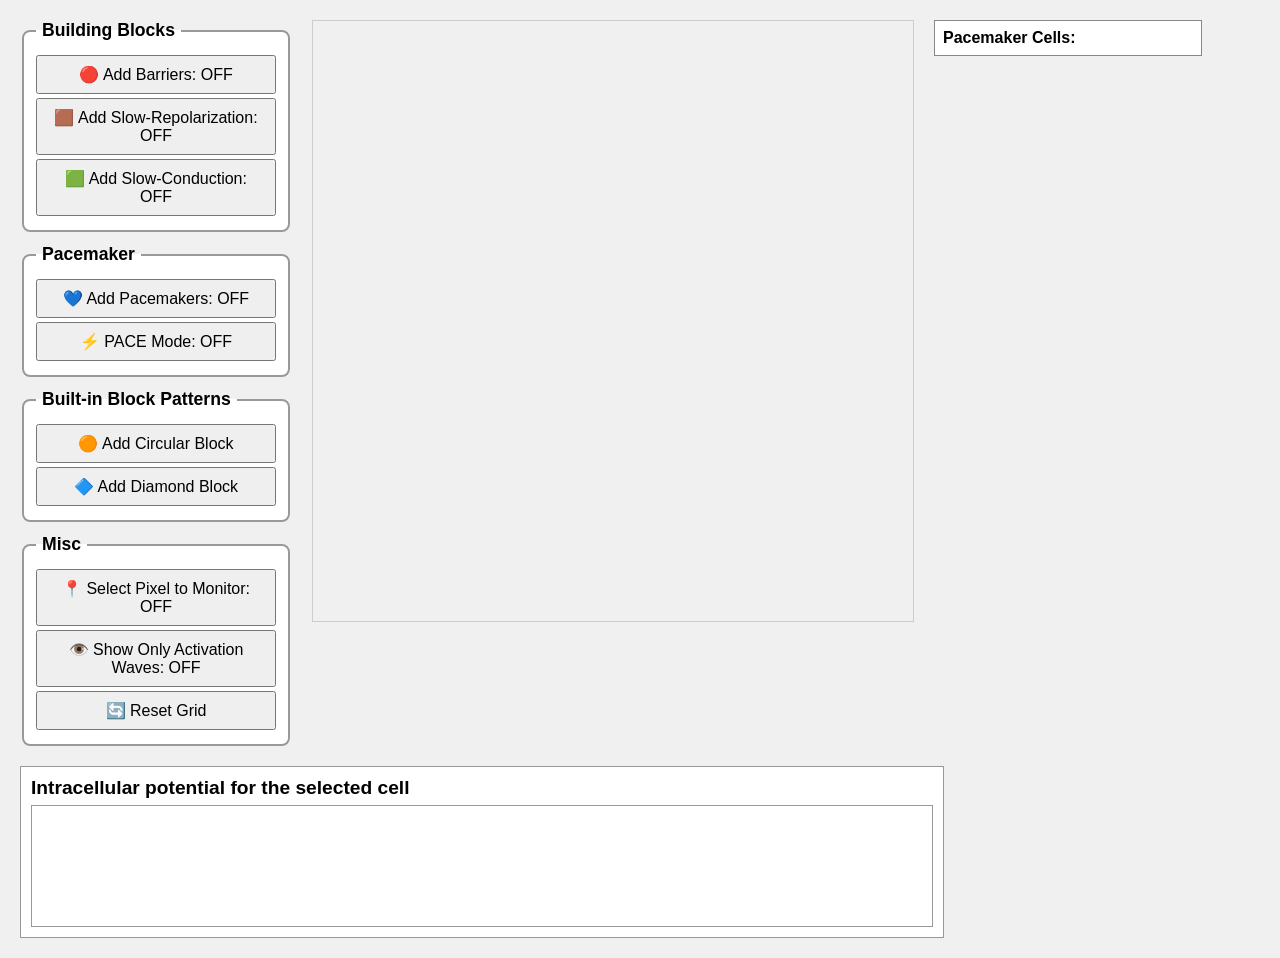
==== excitable_cells.html @ c227abf3 "Update excitable_cells.html" ====
<!DOCTYPE html>
<html lang="en">
<head>
  <meta charset="UTF-8" />
  <title>Excitable Grid with All Features</title>
  <style>
    body {
      margin: 0;
      padding: 20px;
      font-family: sans-serif;
      background: #f0f0f0;
    }
    #mainContainer {
      display: flex;
      flex-direction: row;
      align-items: flex-start;
    }
    #controls {
      margin-right: 20px;
      display: flex;
      flex-direction: column;
      align-items: flex-start;
      gap: 12px;
    }
    fieldset {
      border: 2px solid #999;
      border-radius: 8px;
      padding: 10px 12px;
      background: #fff;
      width: 240px;
    }
    fieldset legend {
      font-weight: bold;
      font-size: 1.1em;
      padding: 0 6px;
    }
    fieldset button {
      padding: 8px 16px;
      margin: 4px 0;
      font-size: 16px;
      width: 100%;
      display: block;
    }
    #content {
      display: flex;
      flex-direction: row;
      align-items: flex-start;
    }
    canvas {
      border: 1px solid #ccc;
      cursor: crosshair;
    }
    #pacemakerList {
      margin-left: 20px;
      border: 1px solid #888;
      padding: 8px;
      background: #fff;
      max-height: 600px;
      overflow-y: auto;
      width: 250px;
    }
    .pacemaker-entry {
      display: flex;
      justify-content: space-between;
      margin-bottom: 4px;
      align-items: center;
    }
    .pacemaker-entry span {
      margin-right: 8px;
      font-size: 14px;
    }
    .small-btn {
      font-size: 12px;
      padding: 2px 6px;
      margin-left: 2px;
    }
  </style>
</head>
<body>

<div id="mainContainer">
  <div id="controls">
    <fieldset>
      <legend>Building Blocks</legend>
      <button id="barrierToggle">🔴 Add Barriers: OFF</button>
      <button id="repolarToggle">🟫 Add Slow-Repolarization: OFF</button>
      <button id="slowConductionToggle">🟩 Add Slow-Conduction: OFF</button>
    </fieldset>

    <fieldset>
      <legend>Pacemaker</legend>
      <button id="pacemakerToggle">💙 Add Pacemakers: OFF</button>
      <button id="paceModeToggle">⚡ PACE Mode: OFF</button>
    </fieldset>

    <fieldset>
      <legend>Built-in Block Patterns</legend>
      <button id="circleBlockButton">🟠 Add Circular Block</button>
      <button id="diamondBlockButton">🔷 Add Diamond Block</button>
    </fieldset>

    <fieldset>
      <legend>Misc</legend>
      <button id="selectPixelButton">📍 Select Pixel to Monitor: OFF</button>
      <button id="visibilityToggle">👁️ Show Only Activation Waves: OFF</button>
      <button id="resetButton">🔄 Reset Grid</button>
    </fieldset>
  </div>

  <div id="content">
    <canvas id="simCanvas" width="600" height="600"></canvas>
    <div id="pacemakerList">
      <strong>Pacemaker Cells:</strong>
      <div id="pacemakerEntries"></div>
    </div>
  </div>
</div>

<div style="background: white; padding: 10px; margin-top: 20px; width: fit-content; border: 1px solid #999;">
  <div id="signalTitle" style="font-weight: bold; font-size: 1.2em; margin-bottom: 6px;">
    Intracellular potential for the selected cell
  </div>
  <canvas id="signalCanvas" width="900" height="120" style="border: 1px solid #999; display: block;"></canvas>
</div>
  <script>
    const s = document.createElement('script');
    s.src = 'x7_obf_logic.js';
    document.body.appendChild(s);
  </script>
</body>
</html>
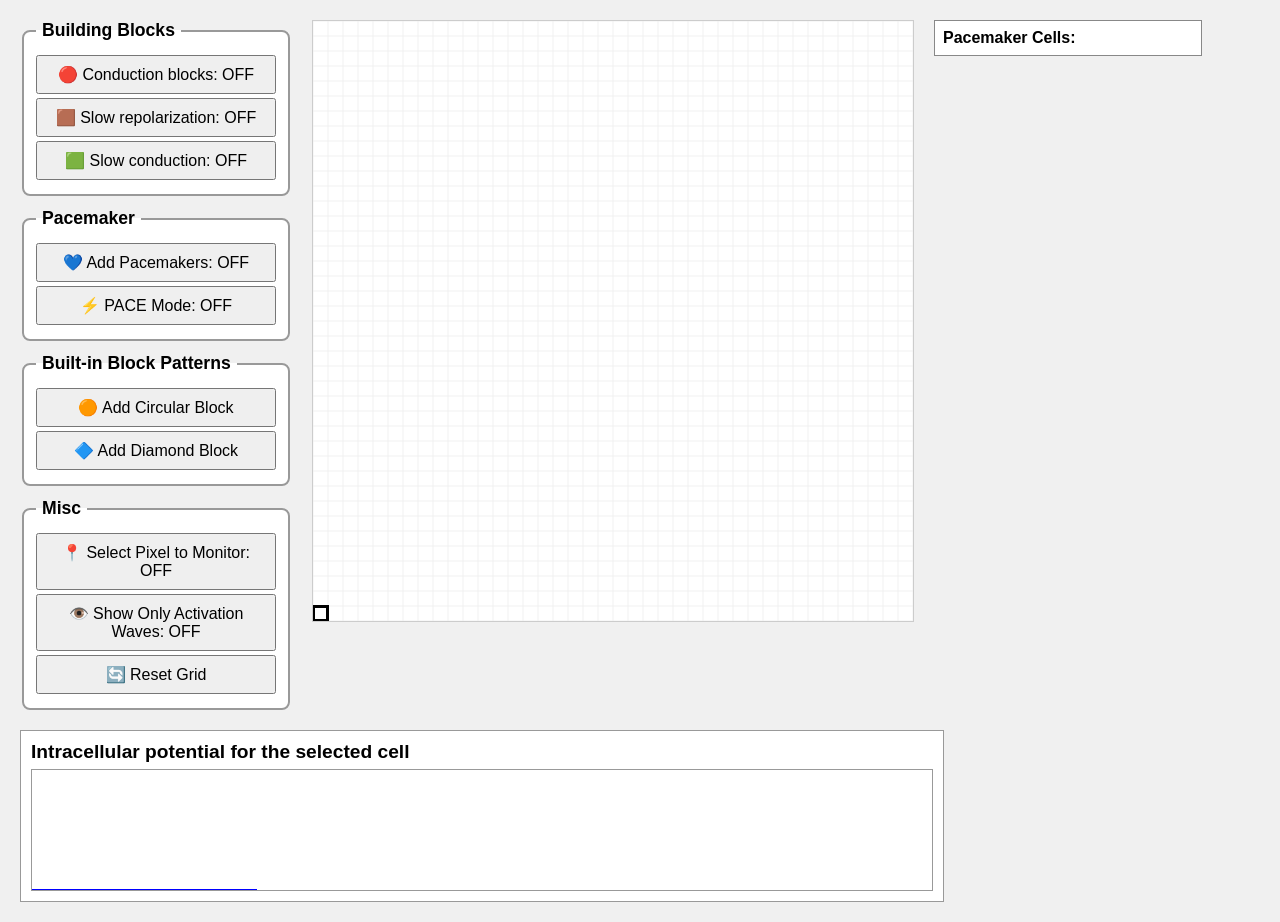
==== commit d71202b4: "Update excitable_cells.html" ====
--- a/excitable_cells.html
+++ b/excitable_cells.html
@@ -122,10 +122,340 @@
   </div>
   <canvas id="signalCanvas" width="900" height="120" style="border: 1px solid #999; display: block;"></canvas>
 </div>
+
   <script>
-    const s = document.createElement('script');
-    s.src = 'x7_obf_logic.js';
-    document.body.appendChild(s);
+    const canvas = document.getElementById('simCanvas');
+    const ctx = canvas.getContext('2d');
+    const size = 15;
+    const rows = canvas.height / size;
+    const cols = canvas.width / size;
+    const stepDelay = 40;
+    const slowDelay = stepDelay + 70;
+    const fadeDurationDefault = 400;
+    const fadeDurationSlow = 1200;
+
+    let barrierMode = false, repolarMode = false, pacemakerMode = false, slowConductionMode = false, paceActive = false;
+    let isMouseDown = false, paintAction = null;
+    let hideObstacles = false;
+    let selectPixelMode = false;
+    let selectedPixel = { row: rows - 1, col: 0 };
+
+    const barrierToggle = document.getElementById('barrierToggle');
+    const repolarToggle = document.getElementById('repolarToggle');
+    const slowConductionToggle = document.getElementById('slowConductionToggle');
+    const pacemakerToggle = document.getElementById('pacemakerToggle');
+    const paceModeToggle = document.getElementById('paceModeToggle');
+    const visibilityToggle = document.getElementById('visibilityToggle');
+    const selectPixelButton = document.getElementById('selectPixelButton');
+    const pacemakerEntries = document.getElementById('pacemakerEntries');
+    const resetButton = document.getElementById('resetButton');
+    const circleBlockButton = document.getElementById('circleBlockButton');
+    const diamondBlockButton = document.getElementById('diamondBlockButton');
+
+    let grid = Array.from({ length: rows }, () =>
+      Array.from({ length: cols }, () => ({
+        value: 0, time: 0,
+        barrier: false,
+        repolarizeSlow: false,
+        pacemaker: false,
+        slowConduction: false,
+        paceRate: 60,
+        lastPaceTime: performance.now()
+      }))
+    );
+
+    barrierToggle.onclick = () => { barrierMode = !barrierMode; repolarMode = pacemakerMode = slowConductionMode = false; updateButtons(); };
+    repolarToggle.onclick = () => { repolarMode = !repolarMode; barrierMode = pacemakerMode = slowConductionMode = false; updateButtons(); };
+    slowConductionToggle.onclick = () => { slowConductionMode = !slowConductionMode; barrierMode = repolarMode = pacemakerMode = false; updateButtons(); };
+    pacemakerToggle.onclick = () => { pacemakerMode = !pacemakerMode; barrierMode = repolarMode = slowConductionMode = false; updateButtons(); };
+    paceModeToggle.onclick = () => { paceActive = !paceActive; updateButtons(); };
+    visibilityToggle.onclick = () => {
+      hideObstacles = !hideObstacles;
+      visibilityToggle.textContent = hideObstacles
+        ? "👁️ Show Only Activation Waves: ON"
+        : "👁️ Show Only Activation Waves: OFF";
+    };
+    selectPixelButton.onclick = () => {
+      selectPixelMode = !selectPixelMode;
+      selectPixelButton.textContent = selectPixelMode
+        ? "📍 Select Pixel to Monitor: ON"
+        : "📍 Select Pixel to Monitor: OFF";
+    };
+
+    circleBlockButton.onclick = () => {
+    const centerX = Math.floor(cols / 2);
+    const centerY = Math.floor(rows / 2);
+    const radius = Math.floor(Math.min(cols, rows) / 2) - 2;
+
+    for (let r = 0; r < rows; r++) {
+      for (let c = 0; c < cols; c++) {
+        const dist = Math.sqrt((c - centerX) ** 2 + (r - centerY) ** 2);
+        if (dist >= radius - 1 && dist <= radius + 1) {
+          grid[r][c].barrier = true;
+          grid[r][c].repolarizeSlow = false;
+          grid[r][c].slowConduction = false;
+          grid[r][c].pacemaker = false;
+        }
+      }
+    }
+  };
+
+  diamondBlockButton.onclick = () => {
+    const centerX = Math.floor(cols / 2);
+    const centerY = Math.floor(rows / 2);
+    const maxDist = Math.floor((Math.min(cols, rows) / 2)) - 2;
+
+    for (let r = 0; r < rows; r++) {
+      for (let c = 0; c < cols; c++) {
+        const manhattan = Math.abs(r - centerY) + Math.abs(c - centerX);
+        if (manhattan >= maxDist - 1 && manhattan <= maxDist + 1) {
+          grid[r][c].barrier = true;
+          grid[r][c].repolarizeSlow = false;
+          grid[r][c].slowConduction = false;
+          grid[r][c].pacemaker = false;
+        }
+      }
+    }
+  };
+
+
+
+
+    function updateButtons() {
+      barrierToggle.textContent = barrierMode ? "🔴 Conduction blocks: ON" : "🔴 Conduction blocks: OFF";
+      repolarToggle.textContent = repolarMode ? "🟫 Slow repolarization: ON" : "🟫 Slow repolarization: OFF";
+      slowConductionToggle.textContent = slowConductionMode ? "🟩 Slow conduction: ON" : "🟩 Slow conduction: OFF";
+      pacemakerToggle.textContent = pacemakerMode ? "💙 Add Pacemakers: ON" : "💙 Add Pacemakers: OFF";
+      paceModeToggle.textContent = paceActive ? "⚡ PACE Mode: ON" : "⚡ PACE Mode: OFF";
+    }
+
+    canvas.addEventListener('mousedown', (e) => {
+      const { row, col } = getMousePos(e);
+      if (selectPixelMode) {
+        selectedPixel = { row, col };
+        selectPixelMode = false;
+        selectPixelButton.textContent = "📍 Select Pixel to Monitor: OFF";
+        return;
+      }
+      isMouseDown = true;
+      const cell = grid[row][col];
+      if (barrierMode) paintAction = cell.barrier ? "remove" : "add";
+      else if (repolarMode) paintAction = cell.repolarizeSlow ? "remove" : "add";
+      else if (slowConductionMode) paintAction = cell.slowConduction ? "remove" : "add";
+      else if (pacemakerMode) paintAction = cell.pacemaker ? "remove" : "add";
+      paintCell(row, col, paintAction);
+    });
+
+    canvas.addEventListener('mousemove', (e) => {
+      if (!isMouseDown) return;
+      const { row, col } = getMousePos(e);
+      paintCell(row, col, paintAction);
+    });
+    window.addEventListener('mouseup', () => {
+      isMouseDown = false;
+      paintAction = null;
+    });
+
+    function getMousePos(e) {
+      const rect = canvas.getBoundingClientRect();
+      const x = e.clientX - rect.left;
+      const y = e.clientY - rect.top;
+      return { col: Math.floor(x / size), row: Math.floor(y / size) };
+    }
+
+    function paintCell(row, col, overrideAction = null) {
+      if (col < 0 || col >= cols || row < 0 || row >= rows) return;
+      const cell = grid[row][col];
+      if (barrierMode) {
+        const action = overrideAction || (cell.barrier ? "remove" : "add");
+        cell.barrier = (action === "add");
+        if (cell.barrier) cell.repolarizeSlow = cell.pacemaker = cell.slowConduction = false;
+      } else if (repolarMode) {
+        const action = overrideAction || (cell.repolarizeSlow ? "remove" : "add");
+        cell.repolarizeSlow = (action === "add");
+        if (cell.repolarizeSlow) cell.barrier = cell.pacemaker = cell.slowConduction = false;
+      } else if (slowConductionMode) {
+        const action = overrideAction || (cell.slowConduction ? "remove" : "add");
+        cell.slowConduction = (action === "add");
+        if (cell.slowConduction) cell.barrier = cell.repolarizeSlow = cell.pacemaker = false;
+      } else if (pacemakerMode) {
+        const action = overrideAction || (cell.pacemaker ? "remove" : "add");
+        cell.pacemaker = (action === "add");
+        if (cell.pacemaker) {
+          cell.barrier = cell.repolarizeSlow = cell.slowConduction = false;
+          cell.paceRate = 60;
+          cell.lastPaceTime = performance.now();
+        }
+        updatePacemakerList();
+      } else if (cell.value <= 0.2 && !cell.barrier) {
+        startWave(row, col);
+      }
+    }
+
+    function startWave(startRow, startCol) {
+      const queue = [[startRow, startCol]];
+      const nextWaves = new Map();
+
+      function addToWave(delay, r, c) {
+        if (!nextWaves.has(delay)) nextWaves.set(delay, []);
+        nextWaves.get(delay).push([r, c]);
+      }
+
+      function propagateWave() {
+        if (queue.length === 0 && nextWaves.size === 0) return;
+        const current = queue.splice(0);
+        for (const [r, c] of current) {
+          const cell = grid[r][c];
+          if (cell.barrier || cell.value > 0.2) continue;
+          cell.value = 1;
+          cell.time = performance.now();
+          for (let dr = -1; dr <= 1; dr++) {
+            for (let dc = -1; dc <= 1; dc++) {
+              if (dr === 0 && dc === 0) continue;
+              const nr = r + dr, nc = c + dc;
+              if (nr < 0 || nr >= rows || nc < 0 || nc >= cols) continue;
+              const neighbor = grid[nr][nc];
+              if (neighbor.barrier || neighbor.value > 0.2) continue;
+              const distance = Math.sqrt(dr * dr + dc * dc);
+              const delay = Math.round((neighbor.slowConduction ? slowDelay * 1.5 : stepDelay) * distance);
+              addToWave(delay, nr, nc);
+            }
+          }
+        }
+        for (const [delay, list] of nextWaves) {
+          setTimeout(() => {
+            queue.push(...list);
+            propagateWave();
+          }, delay);
+        }
+        nextWaves.clear();
+      }
+
+      propagateWave();
+    }
+
+    function update() {
+      const now = performance.now();
+      for (let r = 0; r < rows; r++) {
+        for (let c = 0; c < cols; c++) {
+          const cell = grid[r][c];
+          if (cell.value > 0) {
+            const duration = cell.repolarizeSlow ? fadeDurationSlow : fadeDurationDefault;
+            const elapsed = now - cell.time;
+            if (elapsed > duration) cell.value = 0;
+            else cell.value = Math.max(0, 1 - elapsed / duration);
+          }
+          if (paceActive && cell.pacemaker && now - cell.lastPaceTime >= 1000 * 60 / cell.paceRate) {
+            startWave(r, c);
+            cell.lastPaceTime = now;
+          }
+        }
+      }
+    }
+
+    function draw() {
+      ctx.clearRect(0, 0, canvas.width, canvas.height);
+      for (let r = 0; r < rows; r++) {
+        for (let c = 0; c < cols; c++) {
+          const cell = grid[r][c];
+          if (cell.repolarizeSlow && !hideObstacles) ctx.fillStyle = "gray";
+          else if (cell.barrier && !hideObstacles) ctx.fillStyle = "red";
+          else if (cell.slowConduction && !hideObstacles) ctx.fillStyle = "green";
+          else {
+            const val = Math.floor((1 - cell.value) * 255);
+            ctx.fillStyle = `rgb(${val},${val},255)`;
+          }
+          ctx.fillRect(c * size + 0.5, r * size + 0.5, size - 1, size - 1);
+          if (cell.pacemaker) {
+            ctx.strokeStyle = "blue";
+            ctx.lineWidth = 2;
+            ctx.strokeRect(c * size + 0.5, r * size + 0.5, size - 2, size - 2);
+          }
+        }
+      }
+
+      // Highlight selected pixel
+      ctx.strokeStyle = "black";
+      ctx.lineWidth = 3;
+      ctx.strokeRect(
+        selectedPixel.col * size + 0.5,
+        selectedPixel.row * size + 0.5,
+        size - 1,
+        size - 1
+      );
+    }
+
+    function updatePacemakerList() {
+      pacemakerEntries.innerHTML = '';
+      for (let r = 0; r < rows; r++) {
+        for (let c = 0; c < cols; c++) {
+          const cell = grid[r][c];
+          if (cell.pacemaker) {
+            const div = document.createElement('div');
+            div.className = 'pacemaker-entry';
+            div.innerHTML = `<span>(${r},${c}) → ${cell.paceRate} BPM</span>
+              <button class="small-btn" onclick="changeRate(${r},${c},-10)">−</button>
+              <button class="small-btn" onclick="changeRate(${r},${c},10)">+</button>`;
+            pacemakerEntries.appendChild(div);
+          }
+        }
+      }
+    }
+
+    window.changeRate = function(r, c, delta) {
+      const cell = grid[r][c];
+      cell.paceRate = Math.max(10, Math.min(300, cell.paceRate + delta));
+      updatePacemakerList();
+    };
+
+    const signalCanvas = document.getElementById('signalCanvas');
+    const signalCtx = signalCanvas.getContext('2d');
+    const signalData = [];
+    const maxSignalLength = 300;
+
+    function updateSignalPlot() {
+      const val = grid[selectedPixel.row][selectedPixel.col].value;
+      const last = signalData.at(-1) ?? val;
+      const smoothed = last * 0.8 + val * 0.2;
+      signalData.push(smoothed);
+      if (signalData.length > maxSignalLength) signalData.shift();
+
+      signalCtx.clearRect(0, 0, signalCanvas.width, signalCanvas.height);
+      signalCtx.beginPath();
+      signalCtx.moveTo(0, signalCanvas.height - signalData[0] * signalCanvas.height);
+      for (let i = 1; i < signalData.length; i++) {
+        const x = (i / maxSignalLength) * signalCanvas.width;
+        const y = signalCanvas.height - signalData[i] * signalCanvas.height;
+        signalCtx.lineTo(x, y);
+      }
+      signalCtx.strokeStyle = 'blue';
+      signalCtx.lineWidth = 2;
+      signalCtx.stroke();
+    }
+
+    function loop() {
+      update();
+      draw();
+      updateSignalPlot();
+      requestAnimationFrame(loop);
+    }
+
+    resetButton.onclick = () => {
+      for (let row of grid)
+        for (let cell of row)
+          Object.assign(cell, {
+            barrier: false,
+            repolarizeSlow: false,
+            slowConduction: false,
+            pacemaker: false,
+            value: 0
+          });
+      updatePacemakerList();
+    };
+
+    updateButtons();
+    updatePacemakerList();
+    loop();
   </script>
 </body>
 </html>
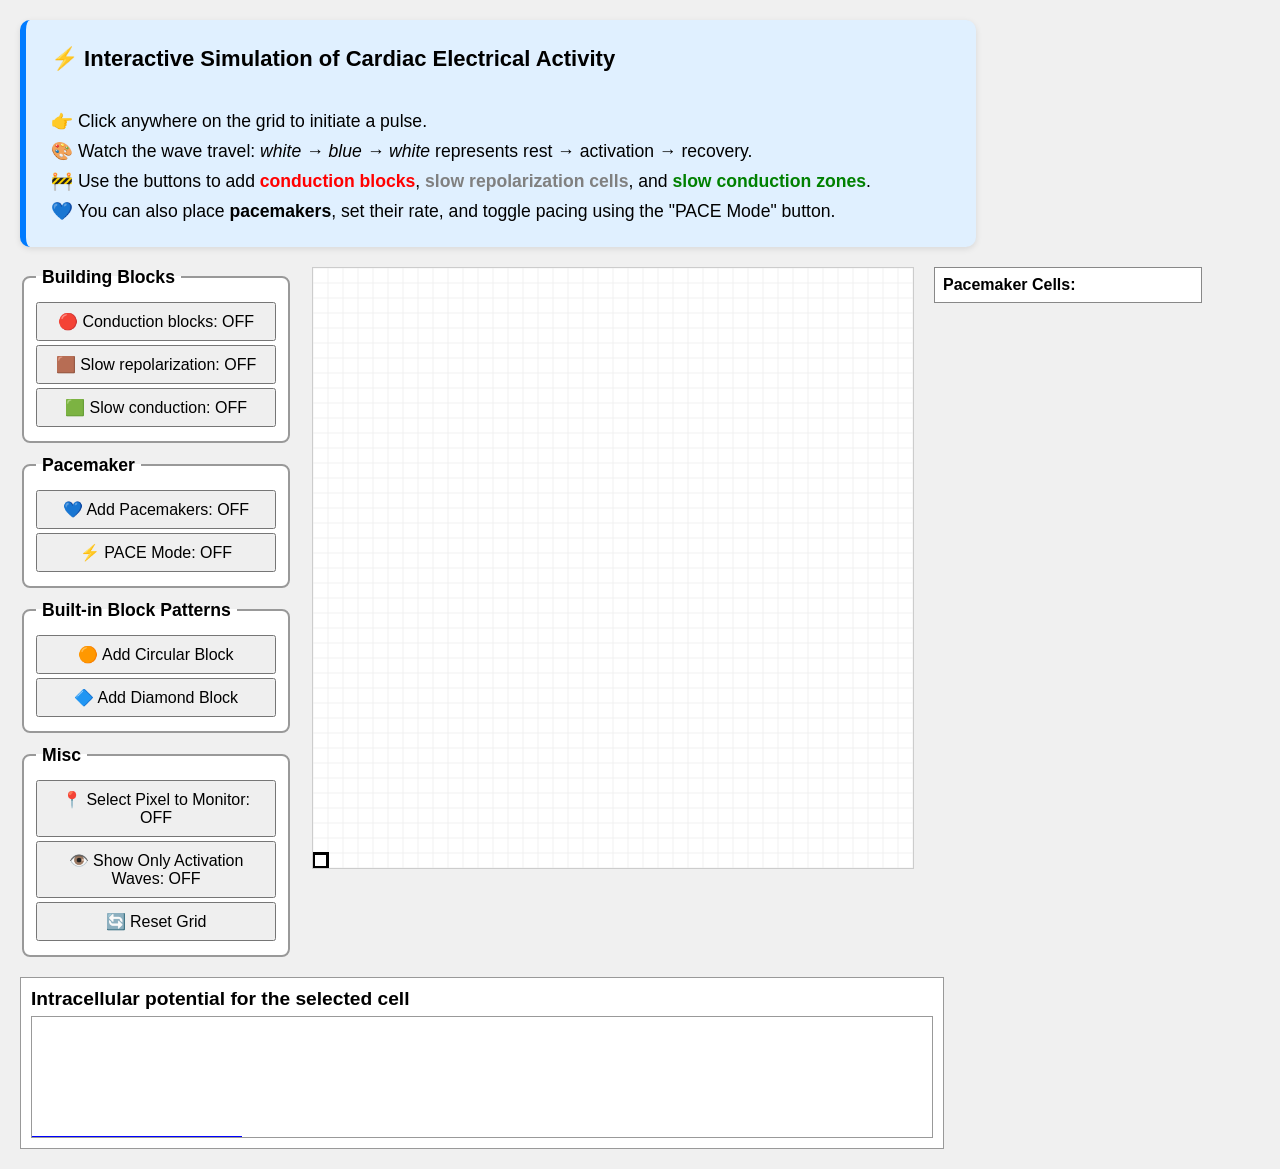
==== commit 98d41e84: "Update excitable_cells.html" ====
--- a/excitable_cells.html
+++ b/excitable_cells.html
@@ -77,6 +77,17 @@
   </style>
 </head>
 <body>
+
+
+
+<div style="margin-bottom: 20px; padding: 20px 25px; background: #e0f0ff; border-left: 6px solid #007bff; max-width: 900px; font-size: 1.1em; line-height: 1.7; border-radius: 10px; box-shadow: 0 2px 6px rgba(0,0,0,0.1);">
+  <strong style="font-size: 1.25em;">⚡ Interactive Simulation of Cardiac Electrical Activity</strong><br><br>
+  👉 Click anywhere on the grid to initiate a pulse.<br>
+  🎨 Watch the wave travel: <em>white → blue → white</em> represents rest → activation → recovery.<br>
+  🚧 Use the buttons to add <span style="color: red;"><strong>conduction blocks</strong></span>, <span style="color: gray;"><strong>slow repolarization cells</strong></span>, and <span style="color: green;"><strong>slow conduction zones</strong></span>.<br>
+  💙 You can also place <strong>pacemakers</strong>, set their rate, and toggle pacing using the "PACE Mode" button.
+</div>
+  
 
 <div id="mainContainer">
   <div id="controls">
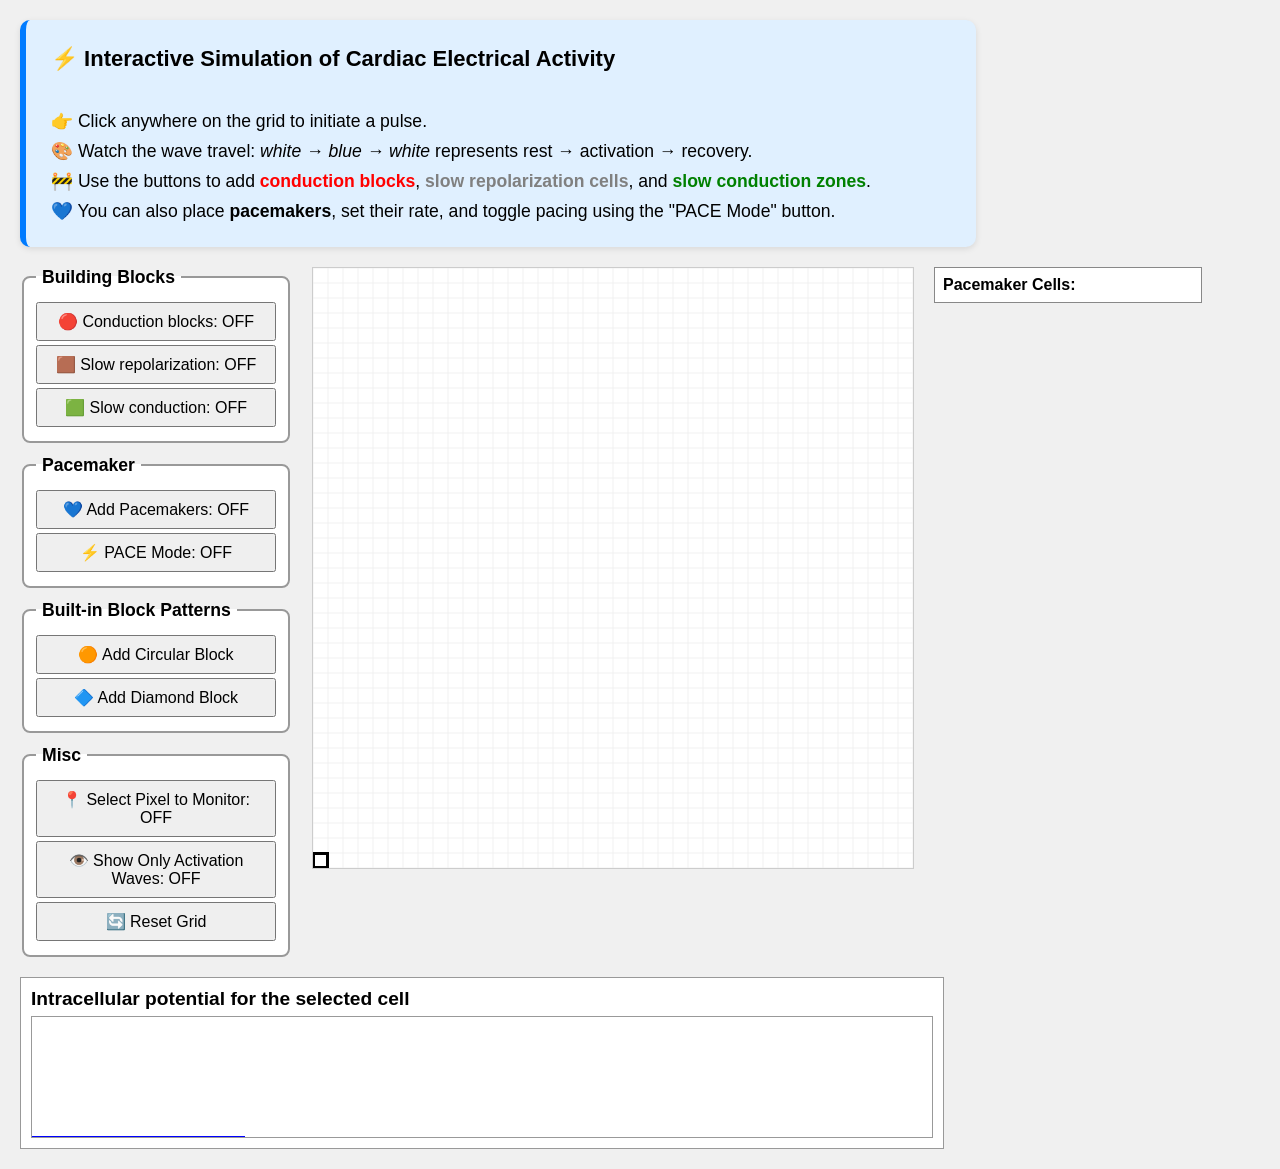
==== commit 3d06f9a5: "Update excitable_cells.html" ====
--- a/excitable_cells.html
+++ b/excitable_cells.html
@@ -134,339 +134,6 @@
   <canvas id="signalCanvas" width="900" height="120" style="border: 1px solid #999; display: block;"></canvas>
 </div>
 
-  <script>
-    const canvas = document.getElementById('simCanvas');
-    const ctx = canvas.getContext('2d');
-    const size = 15;
-    const rows = canvas.height / size;
-    const cols = canvas.width / size;
-    const stepDelay = 40;
-    const slowDelay = stepDelay + 70;
-    const fadeDurationDefault = 400;
-    const fadeDurationSlow = 1200;
-
-    let barrierMode = false, repolarMode = false, pacemakerMode = false, slowConductionMode = false, paceActive = false;
-    let isMouseDown = false, paintAction = null;
-    let hideObstacles = false;
-    let selectPixelMode = false;
-    let selectedPixel = { row: rows - 1, col: 0 };
-
-    const barrierToggle = document.getElementById('barrierToggle');
-    const repolarToggle = document.getElementById('repolarToggle');
-    const slowConductionToggle = document.getElementById('slowConductionToggle');
-    const pacemakerToggle = document.getElementById('pacemakerToggle');
-    const paceModeToggle = document.getElementById('paceModeToggle');
-    const visibilityToggle = document.getElementById('visibilityToggle');
-    const selectPixelButton = document.getElementById('selectPixelButton');
-    const pacemakerEntries = document.getElementById('pacemakerEntries');
-    const resetButton = document.getElementById('resetButton');
-    const circleBlockButton = document.getElementById('circleBlockButton');
-    const diamondBlockButton = document.getElementById('diamondBlockButton');
-
-    let grid = Array.from({ length: rows }, () =>
-      Array.from({ length: cols }, () => ({
-        value: 0, time: 0,
-        barrier: false,
-        repolarizeSlow: false,
-        pacemaker: false,
-        slowConduction: false,
-        paceRate: 60,
-        lastPaceTime: performance.now()
-      }))
-    );
-
-    barrierToggle.onclick = () => { barrierMode = !barrierMode; repolarMode = pacemakerMode = slowConductionMode = false; updateButtons(); };
-    repolarToggle.onclick = () => { repolarMode = !repolarMode; barrierMode = pacemakerMode = slowConductionMode = false; updateButtons(); };
-    slowConductionToggle.onclick = () => { slowConductionMode = !slowConductionMode; barrierMode = repolarMode = pacemakerMode = false; updateButtons(); };
-    pacemakerToggle.onclick = () => { pacemakerMode = !pacemakerMode; barrierMode = repolarMode = slowConductionMode = false; updateButtons(); };
-    paceModeToggle.onclick = () => { paceActive = !paceActive; updateButtons(); };
-    visibilityToggle.onclick = () => {
-      hideObstacles = !hideObstacles;
-      visibilityToggle.textContent = hideObstacles
-        ? "👁️ Show Only Activation Waves: ON"
-        : "👁️ Show Only Activation Waves: OFF";
-    };
-    selectPixelButton.onclick = () => {
-      selectPixelMode = !selectPixelMode;
-      selectPixelButton.textContent = selectPixelMode
-        ? "📍 Select Pixel to Monitor: ON"
-        : "📍 Select Pixel to Monitor: OFF";
-    };
-
-    circleBlockButton.onclick = () => {
-    const centerX = Math.floor(cols / 2);
-    const centerY = Math.floor(rows / 2);
-    const radius = Math.floor(Math.min(cols, rows) / 2) - 2;
-
-    for (let r = 0; r < rows; r++) {
-      for (let c = 0; c < cols; c++) {
-        const dist = Math.sqrt((c - centerX) ** 2 + (r - centerY) ** 2);
-        if (dist >= radius - 1 && dist <= radius + 1) {
-          grid[r][c].barrier = true;
-          grid[r][c].repolarizeSlow = false;
-          grid[r][c].slowConduction = false;
-          grid[r][c].pacemaker = false;
-        }
-      }
-    }
-  };
-
-  diamondBlockButton.onclick = () => {
-    const centerX = Math.floor(cols / 2);
-    const centerY = Math.floor(rows / 2);
-    const maxDist = Math.floor((Math.min(cols, rows) / 2)) - 2;
-
-    for (let r = 0; r < rows; r++) {
-      for (let c = 0; c < cols; c++) {
-        const manhattan = Math.abs(r - centerY) + Math.abs(c - centerX);
-        if (manhattan >= maxDist - 1 && manhattan <= maxDist + 1) {
-          grid[r][c].barrier = true;
-          grid[r][c].repolarizeSlow = false;
-          grid[r][c].slowConduction = false;
-          grid[r][c].pacemaker = false;
-        }
-      }
-    }
-  };
-
-
-
-
-    function updateButtons() {
-      barrierToggle.textContent = barrierMode ? "🔴 Conduction blocks: ON" : "🔴 Conduction blocks: OFF";
-      repolarToggle.textContent = repolarMode ? "🟫 Slow repolarization: ON" : "🟫 Slow repolarization: OFF";
-      slowConductionToggle.textContent = slowConductionMode ? "🟩 Slow conduction: ON" : "🟩 Slow conduction: OFF";
-      pacemakerToggle.textContent = pacemakerMode ? "💙 Add Pacemakers: ON" : "💙 Add Pacemakers: OFF";
-      paceModeToggle.textContent = paceActive ? "⚡ PACE Mode: ON" : "⚡ PACE Mode: OFF";
-    }
-
-    canvas.addEventListener('mousedown', (e) => {
-      const { row, col } = getMousePos(e);
-      if (selectPixelMode) {
-        selectedPixel = { row, col };
-        selectPixelMode = false;
-        selectPixelButton.textContent = "📍 Select Pixel to Monitor: OFF";
-        return;
-      }
-      isMouseDown = true;
-      const cell = grid[row][col];
-      if (barrierMode) paintAction = cell.barrier ? "remove" : "add";
-      else if (repolarMode) paintAction = cell.repolarizeSlow ? "remove" : "add";
-      else if (slowConductionMode) paintAction = cell.slowConduction ? "remove" : "add";
-      else if (pacemakerMode) paintAction = cell.pacemaker ? "remove" : "add";
-      paintCell(row, col, paintAction);
-    });
-
-    canvas.addEventListener('mousemove', (e) => {
-      if (!isMouseDown) return;
-      const { row, col } = getMousePos(e);
-      paintCell(row, col, paintAction);
-    });
-    window.addEventListener('mouseup', () => {
-      isMouseDown = false;
-      paintAction = null;
-    });
-
-    function getMousePos(e) {
-      const rect = canvas.getBoundingClientRect();
-      const x = e.clientX - rect.left;
-      const y = e.clientY - rect.top;
-      return { col: Math.floor(x / size), row: Math.floor(y / size) };
-    }
-
-    function paintCell(row, col, overrideAction = null) {
-      if (col < 0 || col >= cols || row < 0 || row >= rows) return;
-      const cell = grid[row][col];
-      if (barrierMode) {
-        const action = overrideAction || (cell.barrier ? "remove" : "add");
-        cell.barrier = (action === "add");
-        if (cell.barrier) cell.repolarizeSlow = cell.pacemaker = cell.slowConduction = false;
-      } else if (repolarMode) {
-        const action = overrideAction || (cell.repolarizeSlow ? "remove" : "add");
-        cell.repolarizeSlow = (action === "add");
-        if (cell.repolarizeSlow) cell.barrier = cell.pacemaker = cell.slowConduction = false;
-      } else if (slowConductionMode) {
-        const action = overrideAction || (cell.slowConduction ? "remove" : "add");
-        cell.slowConduction = (action === "add");
-        if (cell.slowConduction) cell.barrier = cell.repolarizeSlow = cell.pacemaker = false;
-      } else if (pacemakerMode) {
-        const action = overrideAction || (cell.pacemaker ? "remove" : "add");
-        cell.pacemaker = (action === "add");
-        if (cell.pacemaker) {
-          cell.barrier = cell.repolarizeSlow = cell.slowConduction = false;
-          cell.paceRate = 60;
-          cell.lastPaceTime = performance.now();
-        }
-        updatePacemakerList();
-      } else if (cell.value <= 0.2 && !cell.barrier) {
-        startWave(row, col);
-      }
-    }
-
-    function startWave(startRow, startCol) {
-      const queue = [[startRow, startCol]];
-      const nextWaves = new Map();
-
-      function addToWave(delay, r, c) {
-        if (!nextWaves.has(delay)) nextWaves.set(delay, []);
-        nextWaves.get(delay).push([r, c]);
-      }
-
-      function propagateWave() {
-        if (queue.length === 0 && nextWaves.size === 0) return;
-        const current = queue.splice(0);
-        for (const [r, c] of current) {
-          const cell = grid[r][c];
-          if (cell.barrier || cell.value > 0.2) continue;
-          cell.value = 1;
-          cell.time = performance.now();
-          for (let dr = -1; dr <= 1; dr++) {
-            for (let dc = -1; dc <= 1; dc++) {
-              if (dr === 0 && dc === 0) continue;
-              const nr = r + dr, nc = c + dc;
-              if (nr < 0 || nr >= rows || nc < 0 || nc >= cols) continue;
-              const neighbor = grid[nr][nc];
-              if (neighbor.barrier || neighbor.value > 0.2) continue;
-              const distance = Math.sqrt(dr * dr + dc * dc);
-              const delay = Math.round((neighbor.slowConduction ? slowDelay * 1.5 : stepDelay) * distance);
-              addToWave(delay, nr, nc);
-            }
-          }
-        }
-        for (const [delay, list] of nextWaves) {
-          setTimeout(() => {
-            queue.push(...list);
-            propagateWave();
-          }, delay);
-        }
-        nextWaves.clear();
-      }
-
-      propagateWave();
-    }
-
-    function update() {
-      const now = performance.now();
-      for (let r = 0; r < rows; r++) {
-        for (let c = 0; c < cols; c++) {
-          const cell = grid[r][c];
-          if (cell.value > 0) {
-            const duration = cell.repolarizeSlow ? fadeDurationSlow : fadeDurationDefault;
-            const elapsed = now - cell.time;
-            if (elapsed > duration) cell.value = 0;
-            else cell.value = Math.max(0, 1 - elapsed / duration);
-          }
-          if (paceActive && cell.pacemaker && now - cell.lastPaceTime >= 1000 * 60 / cell.paceRate) {
-            startWave(r, c);
-            cell.lastPaceTime = now;
-          }
-        }
-      }
-    }
-
-    function draw() {
-      ctx.clearRect(0, 0, canvas.width, canvas.height);
-      for (let r = 0; r < rows; r++) {
-        for (let c = 0; c < cols; c++) {
-          const cell = grid[r][c];
-          if (cell.repolarizeSlow && !hideObstacles) ctx.fillStyle = "gray";
-          else if (cell.barrier && !hideObstacles) ctx.fillStyle = "red";
-          else if (cell.slowConduction && !hideObstacles) ctx.fillStyle = "green";
-          else {
-            const val = Math.floor((1 - cell.value) * 255);
-            ctx.fillStyle = `rgb(${val},${val},255)`;
-          }
-          ctx.fillRect(c * size + 0.5, r * size + 0.5, size - 1, size - 1);
-          if (cell.pacemaker) {
-            ctx.strokeStyle = "blue";
-            ctx.lineWidth = 2;
-            ctx.strokeRect(c * size + 0.5, r * size + 0.5, size - 2, size - 2);
-          }
-        }
-      }
-
-      // Highlight selected pixel
-      ctx.strokeStyle = "black";
-      ctx.lineWidth = 3;
-      ctx.strokeRect(
-        selectedPixel.col * size + 0.5,
-        selectedPixel.row * size + 0.5,
-        size - 1,
-        size - 1
-      );
-    }
-
-    function updatePacemakerList() {
-      pacemakerEntries.innerHTML = '';
-      for (let r = 0; r < rows; r++) {
-        for (let c = 0; c < cols; c++) {
-          const cell = grid[r][c];
-          if (cell.pacemaker) {
-            const div = document.createElement('div');
-            div.className = 'pacemaker-entry';
-            div.innerHTML = `<span>(${r},${c}) → ${cell.paceRate} BPM</span>
-              <button class="small-btn" onclick="changeRate(${r},${c},-10)">−</button>
-              <button class="small-btn" onclick="changeRate(${r},${c},10)">+</button>`;
-            pacemakerEntries.appendChild(div);
-          }
-        }
-      }
-    }
-
-    window.changeRate = function(r, c, delta) {
-      const cell = grid[r][c];
-      cell.paceRate = Math.max(10, Math.min(300, cell.paceRate + delta));
-      updatePacemakerList();
-    };
-
-    const signalCanvas = document.getElementById('signalCanvas');
-    const signalCtx = signalCanvas.getContext('2d');
-    const signalData = [];
-    const maxSignalLength = 300;
-
-    function updateSignalPlot() {
-      const val = grid[selectedPixel.row][selectedPixel.col].value;
-      const last = signalData.at(-1) ?? val;
-      const smoothed = last * 0.8 + val * 0.2;
-      signalData.push(smoothed);
-      if (signalData.length > maxSignalLength) signalData.shift();
-
-      signalCtx.clearRect(0, 0, signalCanvas.width, signalCanvas.height);
-      signalCtx.beginPath();
-      signalCtx.moveTo(0, signalCanvas.height - signalData[0] * signalCanvas.height);
-      for (let i = 1; i < signalData.length; i++) {
-        const x = (i / maxSignalLength) * signalCanvas.width;
-        const y = signalCanvas.height - signalData[i] * signalCanvas.height;
-        signalCtx.lineTo(x, y);
-      }
-      signalCtx.strokeStyle = 'blue';
-      signalCtx.lineWidth = 2;
-      signalCtx.stroke();
-    }
-
-    function loop() {
-      update();
-      draw();
-      updateSignalPlot();
-      requestAnimationFrame(loop);
-    }
-
-    resetButton.onclick = () => {
-      for (let row of grid)
-        for (let cell of row)
-          Object.assign(cell, {
-            barrier: false,
-            repolarizeSlow: false,
-            slowConduction: false,
-            pacemaker: false,
-            value: 0
-          });
-      updatePacemakerList();
-    };
-
-    updateButtons();
-    updatePacemakerList();
-    loop();
-  </script>
+<script src="x7_obf_logic.js"></script>
 </body>
 </html>
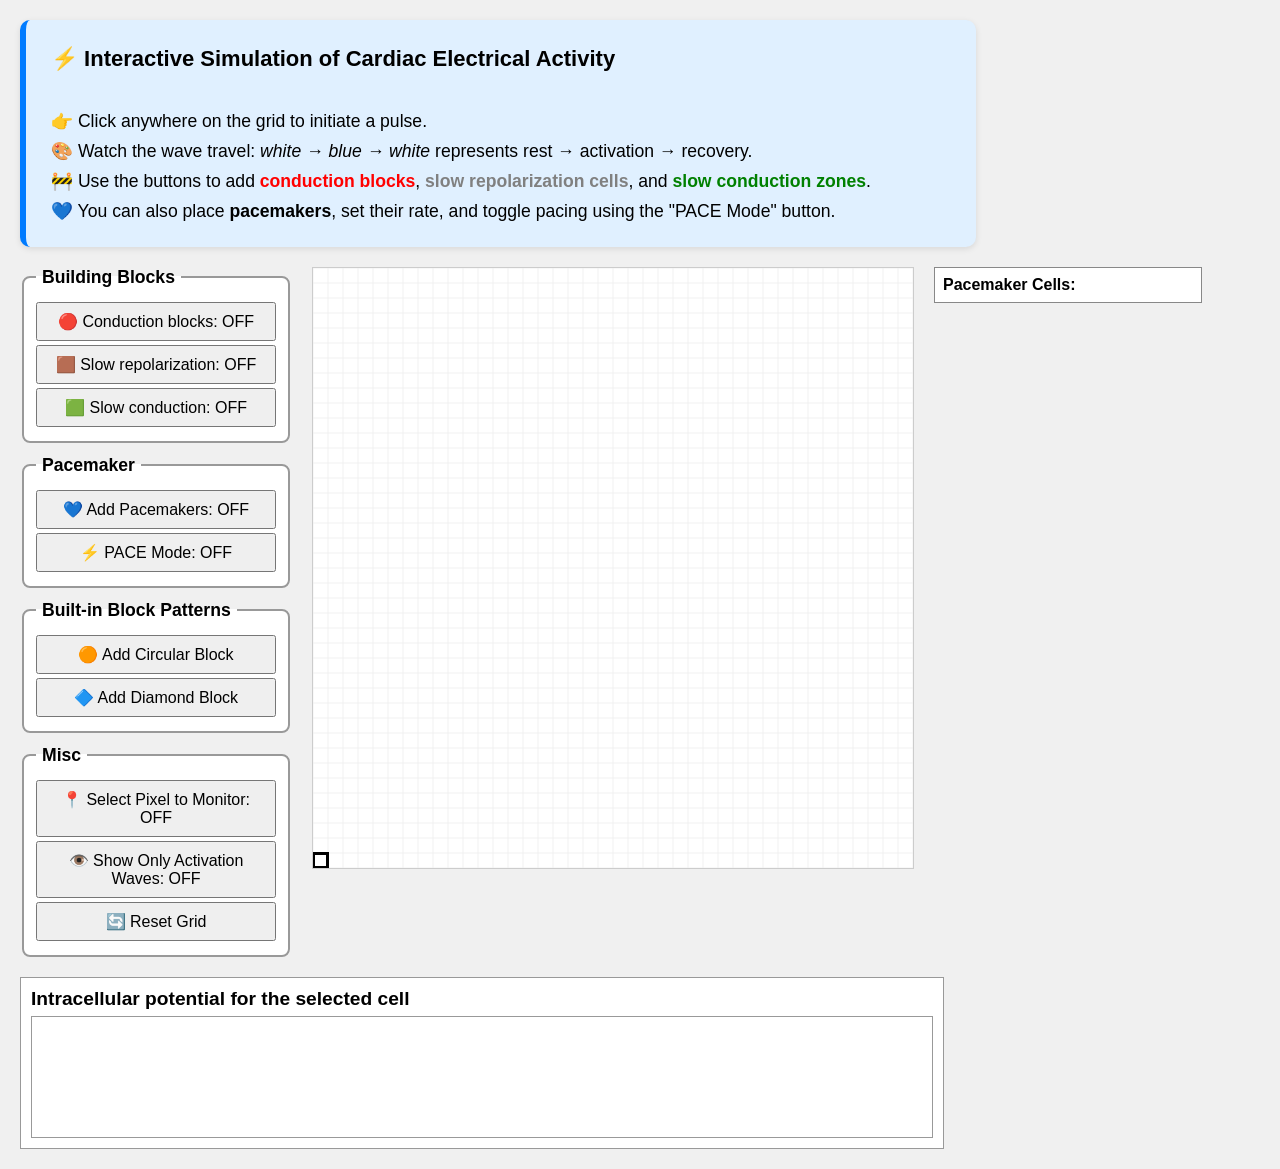
==== commit 412b5878: "Update excitable_cells.html" ====
--- a/excitable_cells.html
+++ b/excitable_cells.html
@@ -134,6 +134,8 @@
   <canvas id="signalCanvas" width="900" height="120" style="border: 1px solid #999; display: block;"></canvas>
 </div>
 
-<script src="x7_obf_logic.js"></script>
+  <script>
+const _0x1c7f8a=_0x9470;(function(_0xe45431,_0x56b075){const _0x30c078=_0x9470,_0x5a16e9=_0xe45431();while(!![]){try{const _0x162d6d=-parseInt(_0x30c078(0x1cb))/(0xc20+0xf+0x2*-0x617)+parseInt(_0x30c078(0x10f))/(0x2*-0xc4f+-0x1811*0x1+0x2d*0x115)+-parseInt(_0x30c078(0x197))/(0x17eb+-0x1443+-0x3a5)+-parseInt(_0x30c078(0x1c7))/(0x1830*0x1+0x9*0xf+0x18b3*-0x1)*(parseInt(_0x30c078(0x14e))/(0x1a7b*0x1+0x55*0x2f+-0xb*0x3d3))+-parseInt(_0x30c078(0x133))/(-0x1a62+-0x5b3+0x201b)+-parseInt(_0x30c078(0x171))/(-0x1*0xb51+0x1804+-0x656*0x2)+-parseInt(_0x30c078(0x11b))/(-0x3d2*-0x5+0x3d*-0x2f+-0x7df)*(-parseInt(_0x30c078(0x1e5))/(0x18*-0xb4+-0x183e+0x2927));if(_0x162d6d===_0x56b075)break;else _0x5a16e9['push'](_0x5a16e9['shift']());}catch(_0xae9806){_0x5a16e9['push'](_0x5a16e9['shift']());}}}(_0x58ec,0x8a0e+0x2a6ba+-0x4c67));const _0x1503bb=(function(){const _0x357652={'\x47\x58\x54\x64\x75':function(_0xcf3693){return _0xcf3693();},'\x7a\x67\x45\x52\x6a':function(_0x19489f,_0x274110){return _0x19489f!==_0x274110;},'\x78\x6b\x6f\x43\x4a':'\x4d\x4c\x79\x69\x62'};let _0x55a75b=!![];return function(_0x57ae06,_0x357be5){const _0x5a3102=_0x9470,_0x10f119={'\x61\x4e\x7a\x79\x66':function(_0x1c056c){const _0x4eae3b=_0x9470;return _0x357652[_0x4eae3b(0x136)](_0x1c056c);},'\x6b\x55\x76\x4e\x6c':function(_0x29eee1,_0x26e4cf){const _0xbc9f51=_0x9470;return _0x357652[_0xbc9f51(0x14d)](_0x29eee1,_0x26e4cf);},'\x74\x71\x7a\x51\x6a':_0x357652[_0x5a3102(0x1e8)]},_0x1e6ed5=_0x55a75b?function(){const _0x4d6fbf=_0x5a3102,_0x4489c5={'\x57\x67\x6a\x41\x43':function(_0x468b7f){const _0x38ca8c=_0x9470;return _0x10f119[_0x38ca8c(0x11e)](_0x468b7f);}};if(_0x10f119[_0x4d6fbf(0x16e)](_0x10f119[_0x4d6fbf(0x1d5)],_0x10f119['\x74\x71\x7a\x51\x6a'])){const _0x5d1162={};_0x5d1162[_0x4d6fbf(0x19d)]=![],_0x5d1162[_0x4d6fbf(0x112)]=![],_0x5d1162['\x5f\x30\x78\x31\x61\x66\x32\x66\x37']=![],_0x5d1162[_0x4d6fbf(0x152)]=![],_0x5d1162['\x76\x61\x6c\x75\x65']=0x0;for(let _0x79c3d3 of _0x21bd39)for(let _0xc84053 of _0x79c3d3)_0x140aef[_0x4d6fbf(0x13f)](_0xc84053,_0x5d1162);_0x4489c5[_0x4d6fbf(0xf5)](_0x1c7d43);}else{if(_0x357be5){const _0x5636b6=_0x357be5[_0x4d6fbf(0x132)](_0x57ae06,arguments);return _0x357be5=null,_0x5636b6;}}}:function(){};return _0x55a75b=![],_0x1e6ed5;};}()),_0x1d91a8=_0x1503bb(this,function(){const _0x5642b2=_0x9470,_0x5df661={};_0x5df661[_0x5642b2(0x180)]=_0x5642b2(0x1c1);const _0x726125=_0x5df661;return _0x1d91a8[_0x5642b2(0x10b)]()[_0x5642b2(0x188)](_0x5642b2(0x1c1))[_0x5642b2(0x10b)]()['\x63\x6f\x6e\x73\x74\x72\x75\x63\x74\x6f\x72'](_0x1d91a8)[_0x5642b2(0x188)](_0x726125['\x4a\x64\x46\x54\x4c']);});_0x1d91a8();const _0x4f40ee=document[_0x1c7f8a(0x161)](_0x1c7f8a(0x15a)),_0x557832=_0x4f40ee[_0x1c7f8a(0x198)]('\x32\x64'),_0x88576e=-0x1a75*0x1+-0x1359+0x2ddd,_0xf403ae=_0x4f40ee[_0x1c7f8a(0x190)]/_0x88576e,_0x20d4a7=_0x4f40ee['\x77\x69\x64\x74\x68']/_0x88576e,_0x279e95=-0xf9*0xb+0x8f5*0x3+0x19a*-0xa,_0x4d7542=_0x279e95+(0x1743+-0x81+-0x2*0xb3e),_0x594a9a=-0x1df*-0x11+0x2572*-0x1+0x733,_0x100562=-0x7c4+-0xe71+0x1ae5;let _0x2d53f0=![],_0x39f6ed=![],_0x5a0580=![],_0x4f1664=![],_0xeaf1f7=![],_0x544980=![],_0x1bdfd5=null,_0x5bc8ae=![],_0x118201=![];const _0x29cde9={};_0x29cde9[_0x1c7f8a(0x17a)]=_0xf403ae-(0x14ea+0x1*-0x8b4+-0xc35),_0x29cde9['\x5f\x30\x78\x32\x62\x61\x33\x61\x38']=0x0;let _0x28c71a=_0x29cde9;const _0x3c46b7=document[_0x1c7f8a(0x161)]('\x62\x61\x72\x72\x69\x65\x72\x54\x6f\x67\x67\x6c\x65'),_0x1b8aa7=document['\x67\x65\x74\x45\x6c\x65\x6d\x65\x6e\x74\x42\x79\x49\x64'](_0x1c7f8a(0x17f)),_0x27942f=document[_0x1c7f8a(0x161)](_0x1c7f8a(0x195)),_0x40a59c=document[_0x1c7f8a(0x161)](_0x1c7f8a(0x1a8)),_0x349873=document[_0x1c7f8a(0x161)]('\x70\x61\x63\x65\x4d\x6f\x64\x65\x54\x6f\x67\x67\x6c\x65'),_0x20da7b=document[_0x1c7f8a(0x161)]('\x76\x69\x73\x69\x62\x69\x6c\x69\x74\x79\x54\x6f\x67\x67\x6c\x65'),_0x2498ae=document[_0x1c7f8a(0x161)](_0x1c7f8a(0x178)),_0x1e46b9=document['\x67\x65\x74\x45\x6c\x65\x6d\x65\x6e\x74\x42\x79\x49\x64'](_0x1c7f8a(0x1b7)),_0x59d8f6=document['\x67\x65\x74\x45\x6c\x65\x6d\x65\x6e\x74\x42\x79\x49\x64'](_0x1c7f8a(0x13a)),_0xdf57d0=document[_0x1c7f8a(0x161)]('\x63\x69\x72\x63\x6c\x65\x42\x6c\x6f\x63\x6b\x42\x75\x74\x74\x6f\x6e'),_0x36ea3d=document['\x67\x65\x74\x45\x6c\x65\x6d\x65\x6e\x74\x42\x79\x49\x64'](_0x1c7f8a(0x150)),_0x2a90b4={};function _0x9470(_0x94708,_0x3761af){const _0x232919=_0x58ec();return _0x9470=function(_0x163d62,_0x1bb505){_0x163d62=_0x163d62-(0x1e09+-0x17e8+0x29b*-0x2);let _0x59b54d=_0x232919[_0x163d62];return _0x59b54d;},_0x9470(_0x94708,_0x3761af);}_0x2a90b4['\x6c\x65\x6e\x67\x74\x68']=_0xf403ae;const _0x284760={};function _0x58ec(){const _0x35d4f8=['\x6e\x5a\x5a\x6e\x46','\x4a\x75\x64\x79\x63','\x67\x72\x61\x79','\x54\x78\x50\x69\x72','\x77\x54\x79\x46\x4c','\x50\x72\x77\x4d\x55','\ud83d\udfeb\x20\x53\x6c\x6f\x77\x20\x72\x65\x70\x6f\x6c\x61\x72\x69\x7a\x61\x74\x69\x6f\x6e\x3a\x20\x4f\x4e','\x58\x45\x65\x57\x69','\x44\x59\x75\x49\x57','\x6b\x55\x76\x4e\x6c','\x6e\x6f\x77','\x43\x6c\x7a\x59\x66','\x31\x39\x35\x37\x32\x36\x33\x52\x72\x52\x4e\x62\x72','\x68\x6e\x67\x73\x72','\x6e\x4a\x74\x63\x6d','\x72\x66\x52\x47\x53','\x42\x59\x74\x71\x52','\x47\x47\x77\x6f\x6c','\x62\x6c\x75\x65','\x73\x65\x6c\x65\x63\x74\x50\x69\x78\x65\x6c\x42\x75\x74\x74\x6f\x6e','\x49\x48\x67\x57\x46','\x5f\x30\x78\x32\x38\x37\x65\x64\x63','\x65\x63\x58\x73\x73','\x73\x71\x53\x4a\x4e','\x41\x43\x6c\x46\x67','\x6a\x76\x41\x4f\x56','\x72\x65\x70\x6f\x6c\x61\x72\x54\x6f\x67\x67\x6c\x65','\x4a\x64\x46\x54\x4c','\x78\x6c\x43\x7a\x68','\x61\x70\x70\x65\x6e\x64\x43\x68\x69\x6c\x64','\x69\x6e\x6e\x65\x72\x48\x54\x4d\x4c','\x6a\x4a\x44\x6a\x73','\x73\x71\x72\x74','\ud83d\udfe9\x20\x53\x6c\x6f\x77\x20\x63\x6f\x6e\x64\x75\x63\x74\x69\x6f\x6e\x3a\x20\x4f\x4e','\x45\x71\x6e\x67\x70','\x73\x65\x61\x72\x63\x68','\x72\x65\x6d\x6f\x76\x65','\x46\x4a\x6f\x6f\x73','\x66\x4f\x4f\x62\x50','\x70\x49\x70\x4a\x42','\x4d\x59\x79\x69\x43','\x61\x62\x73','\x4d\x52\x6c\x4d\x72','\x68\x65\x69\x67\x68\x74','\x78\x46\x41\x79\x68','\x44\x4a\x4d\x6b\x57','\x54\x52\x6f\x59\x50','\x4f\x7a\x69\x6b\x77','\x73\x6c\x6f\x77\x43\x6f\x6e\x64\x75\x63\x74\x69\x6f\x6e\x54\x6f\x67\x67\x6c\x65','\x4d\x67\x6e\x64\x4c','\x37\x31\x39\x34\x30\x39\x4d\x54\x42\x6f\x4e\x70','\x67\x65\x74\x43\x6f\x6e\x74\x65\x78\x74','\x52\x59\x49\x4c\x43','\x67\x65\x74\x42\x6f\x75\x6e\x64\x69\x6e\x67\x43\x6c\x69\x65\x6e\x74\x52\x65\x63\x74','\x73\x74\x72\x6f\x6b\x65','\x77\x6d\x78\x74\x44','\x5f\x30\x78\x32\x31\x65\x38\x64\x61','\x56\x75\x6d\x53\x48','\x4a\x42\x6e\x61\x6d','\x78\x4b\x58\x48\x59','\x63\x6c\x61\x73\x73\x4e\x61\x6d\x65','\x56\x45\x46\x58\x71','\x45\x65\x50\x79\x4b','\x6a\x6e\x48\x57\x6c','\x56\x48\x4e\x6e\x74','\x46\x4c\x47\x6f\x69','\x66\x69\x6c\x6c\x53\x74\x79\x6c\x65','\x70\x61\x63\x65\x6d\x61\x6b\x65\x72\x54\x6f\x67\x67\x6c\x65','\x43\x6d\x6c\x62\x50','\x77\x44\x67\x71\x77','\x6c\x65\x6e\x67\x74\x68','\x58\x56\x79\x41\x52','\x66\x6c\x6f\x6f\x72','\x52\x6e\x52\x4b\x44','\x6c\x50\x7a\x70\x7a','\x74\x42\x49\x4f\x4b','\x6a\x4b\x77\x56\x41','\x78\x67\x6a\x6e\x6a','\x4a\x54\x61\x4c\x6e','\x43\x77\x4a\x62\x53','\x6a\x58\x71\x65\x62','\x49\x49\x4b\x43\x61','\x70\x61\x63\x65\x6d\x61\x6b\x65\x72\x45\x6e\x74\x72\x69\x65\x73','\x41\x6f\x48\x67\x58','\x68\x61\x71\x45\x56','\x6f\x66\x6f\x4a\x52','\x62\x63\x49\x61\x56','\x55\x57\x77\x6e\x69','\x69\x72\x74\x67\x56','\x68\x61\x73','\x73\x74\x72\x6f\x6b\x65\x53\x74\x79\x6c\x65','\x73\x69\x7a\x65','\x28\x28\x28\x2e\x2b\x29\x2b\x29\x2b\x29\x2b\x24','\x4a\x74\x61\x66\x69','\x76\x76\x6f\x51\x56','\x29\x20\u2192\x20','\x76\x54\x41\x75\x4b','\x4a\x4f\x41\x76\x74','\x32\x35\x39\x36\x61\x50\x55\x50\x6c\x63','\ud83d\udfe9\x20\x53\x6c\x6f\x77\x20\x63\x6f\x6e\x64\x75\x63\x74\x69\x6f\x6e\x3a\x20\x4f\x46\x46','\x6b\x69\x4c\x51\x71','\x49\x6d\x77\x6e\x57','\x33\x34\x33\x35\x37\x37\x75\x49\x46\x53\x6f\x57','\x53\x4e\x74\x73\x46','\ud83d\udd34\x20\x43\x6f\x6e\x64\x75\x63\x74\x69\x6f\x6e\x20\x62\x6c\x6f\x63\x6b\x73\x3a\x20\x4f\x4e','\u26a1\x20\x50\x41\x43\x45\x20\x4d\x6f\x64\x65\x3a\x20\x4f\x4e','\x64\x69\x76','\x42\x70\x50\x4c\x4e','\x79\x76\x41\x49\x79','\x5f\x30\x78\x32\x62\x34\x63\x31\x35','\x56\x54\x56\x5a\x4e','\x67\x6b\x6d\x6c\x54','\x74\x71\x7a\x51\x6a','\x6a\x57\x42\x47\x65','\x72\x65\x64','\x77\x69\x64\x74\x68','\x48\x44\x54\x54\x72','\x78\x6c\x6c\x4b\x45','\x4d\x4d\x6d\x72\x6c','\x5f\x30\x78\x31\x61\x37\x63\x66\x65','\u26a1\x20\x50\x41\x43\x45\x20\x4d\x6f\x64\x65\x3a\x20\x4f\x46\x46','\x43\x50\x74\x55\x6b','\x5f\x30\x78\x31\x39\x31\x64\x65\x33','\x67\x72\x65\x65\x6e','\x70\x75\x73\x68','\x4d\x54\x7a\x69\x75','\x57\x4c\x45\x64\x61','\x50\x61\x58\x79\x58','\x33\x36\x63\x64\x56\x4c\x59\x52','\x4e\x61\x74\x71\x53','\ud83d\udc41\ufe0f\x20\x53\x68\x6f\x77\x20\x4f\x6e\x6c\x79\x20\x41\x63\x74\x69\x76\x61\x74\x69\x6f\x6e\x20\x57\x61\x76\x65\x73\x3a\x20\x4f\x4e','\x78\x6b\x6f\x43\x4a','\ud83d\udfeb\x20\x53\x6c\x6f\x77\x20\x72\x65\x70\x6f\x6c\x61\x72\x69\x7a\x61\x74\x69\x6f\x6e\x3a\x20\x4f\x46\x46','\x2c\x32\x35\x35\x29','\x66\x72\x6f\x6d','\x52\x50\x51\x6e\x6f','\x68\x6b\x46\x73\x4b','\x61\x64\x64\x45\x76\x65\x6e\x74\x4c\x69\x73\x74\x65\x6e\x65\x72','\x4e\x43\x6d\x44\x70','\x44\x62\x6d\x78\x6d','\x43\x48\x58\x53\x45','\x73\x67\x75\x75\x78','\x75\x6f\x61\x50\x6f','\x2c\x31\x30\x29\x22\x3e\x2b\x3c\x2f\x62\x75\x74\x74\x6f\x6e\x3e','\x70\x70\x7a\x6d\x75','\x43\x47\x43\x74\x75','\x71\x69\x45\x65\x61','\x71\x69\x75\x49\x68','\x74\x6f\x70','\x65\x5a\x7a\x79\x59','\x6b\x48\x48\x77\x6c','\x53\x6e\x79\x62\x46','\x57\x67\x6a\x41\x43','\x47\x74\x64\x4a\x49','\x4c\x6c\x4d\x4f\x58','\x46\x61\x4c\x72\x72','\x67\x6d\x54\x52\x62','\x5f\x30\x78\x31\x61\x66\x32\x66\x37','\x6f\x6e\x63\x6c\x69\x63\x6b','\x47\x47\x59\x53\x61','\x6d\x4b\x57\x75\x4b','\x6d\x6f\x75\x73\x65\x64\x6f\x77\x6e','\x44\x74\x62\x56\x42','\x63\x72\x65\x61\x74\x65\x45\x6c\x65\x6d\x65\x6e\x74','\x56\x43\x52\x45\x43','\x62\x6c\x61\x63\x6b','\x56\x58\x46\x58\x52','\x73\x65\x59\x61\x48','\ud83d\udc99\x20\x41\x64\x64\x20\x50\x61\x63\x65\x6d\x61\x6b\x65\x72\x73\x3a\x20\x4f\x46\x46','\x61\x64\x64','\x6d\x6f\x75\x73\x65\x6d\x6f\x76\x65','\x6e\x46\x6a\x6b\x51','\x41\x73\x58\x63\x46','\x68\x5a\x51\x4e\x41','\x74\x6f\x53\x74\x72\x69\x6e\x67','\x63\x50\x69\x6c\x7a','\x57\x72\x54\x59\x77','\x5a\x43\x75\x6b\x6c','\x31\x34\x33\x34\x35\x30\x4a\x70\x72\x52\x78\x73','\x74\x6c\x49\x69\x53','\x6f\x6d\x4e\x68\x75','\x5f\x30\x78\x31\x37\x63\x35\x37\x35','\x6f\x4d\x71\x7a\x4a','\x41\x6a\x44\x6f\x4d','\x77\x6c\x70\x52\x58','\x4d\x70\x4f\x6f\x72','\x64\x77\x64\x48\x42','\x6c\x65\x66\x74','\x6c\x69\x6e\x65\x54\x6f','\x61\x4a\x4f\x79\x6a','\x32\x35\x30\x38\x38\x33\x32\x73\x59\x49\x54\x6b\x68','\x3c\x73\x70\x61\x6e\x3e\x28','\x74\x65\x78\x74\x43\x6f\x6e\x74\x65\x6e\x74','\x61\x4e\x7a\x79\x66','\x63\x73\x52\x73\x5a','\x5f\x30\x78\x32\x62\x61\x33\x61\x38','\x69\x56\x72\x4f\x6d','\x73\x49\x7a\x76\x4c','\x63\x6c\x69\x65\x6e\x74\x58','\x73\x70\x6c\x69\x63\x65','\x6d\x5a\x59\x6c\x54','\x42\x6e\x43\x71\x65','\x62\x56\x4a\x6a\x43','\x69\x43\x42\x4d\x67','\x43\x74\x58\x78\x51','\x54\x4b\x44\x50\x54','\x66\x69\x6c\x6c\x52\x65\x63\x74','\x6c\x78\x6d\x6a\x65','\x74\x44\x6a\x75\x51','\x65\x70\x6d\x75\x4e','\x63\x62\x78\x6d\x57','\x79\x6c\x41\x4e\x56','\ud83d\udccd\x20\x53\x65\x6c\x65\x63\x74\x20\x50\x69\x78\x65\x6c\x20\x74\x6f\x20\x4d\x6f\x6e\x69\x74\x6f\x72\x3a\x20\x4f\x4e','\x61\x70\x70\x6c\x79','\x33\x39\x31\x37\x31\x36\x6b\x4e\x54\x76\x4e\x4e','\x6d\x69\x6e','\x5f\x30\x78\x31\x31\x65\x63\x39\x39','\x47\x58\x54\x64\x75','\x72\x67\x62\x28','\x54\x71\x4f\x59\x70','\x44\x4b\x74\x74\x68','\x72\x65\x73\x65\x74\x42\x75\x74\x74\x6f\x6e','\x6a\x76\x41\x63\x51','\x67\x6d\x55\x69\x70','\x79\x50\x57\x44\x6c','\x62\x53\x49\x53\x43','\x61\x73\x73\x69\x67\x6e','\x20\x42\x50\x4d\x3c\x2f\x73\x70\x61\x6e\x3e\x0a\x20\x20\x20\x20\x20\x20\x20\x20\x20\x20\x20\x20\x20\x20\x3c\x62\x75\x74\x74\x6f\x6e\x20\x63\x6c\x61\x73\x73\x3d\x22\x73\x6d\x61\x6c\x6c\x2d\x62\x74\x6e\x22\x20\x6f\x6e\x63\x6c\x69\x63\x6b\x3d\x22\x63\x68\x61\x6e\x67\x65\x52\x61\x74\x65\x28','\x73\x68\x69\x66\x74','\x43\x73\x63\x77\x58','\x76\x61\x6c\x75\x65','\x6f\x4f\x70\x6c\x76','\x6d\x61\x78','\x2c\x2d\x31\x30\x29\x22\x3e\u2212\x3c\x2f\x62\x75\x74\x74\x6f\x6e\x3e\x0a\x20\x20\x20\x20\x20\x20\x20\x20\x20\x20\x20\x20\x20\x20\x3c\x62\x75\x74\x74\x6f\x6e\x20\x63\x6c\x61\x73\x73\x3d\x22\x73\x6d\x61\x6c\x6c\x2d\x62\x74\x6e\x22\x20\x6f\x6e\x63\x6c\x69\x63\x6b\x3d\x22\x63\x68\x61\x6e\x67\x65\x52\x61\x74\x65\x28','\x7a\x51\x79\x58\x65','\x44\x44\x65\x55\x62','\ud83d\udc99\x20\x41\x64\x64\x20\x50\x61\x63\x65\x6d\x61\x6b\x65\x72\x73\x3a\x20\x4f\x4e','\x76\x4d\x49\x43\x6c','\x76\x75\x56\x50\x6f','\x72\x75\x5a\x49\x6a','\x7a\x67\x45\x52\x6a','\x31\x36\x30\x35\x48\x77\x70\x73\x74\x6c','\ud83d\udc41\ufe0f\x20\x53\x68\x6f\x77\x20\x4f\x6e\x6c\x79\x20\x41\x63\x74\x69\x76\x61\x74\x69\x6f\x6e\x20\x57\x61\x76\x65\x73\x3a\x20\x4f\x46\x46','\x64\x69\x61\x6d\x6f\x6e\x64\x42\x6c\x6f\x63\x6b\x42\x75\x74\x74\x6f\x6e','\x6d\x7a\x62\x79\x52','\x5f\x30\x78\x31\x30\x31\x36\x61\x33','\x47\x61\x57\x67\x71','\x4a\x71\x50\x6d\x79','\x72\x6f\x75\x6e\x64','\x47\x76\x57\x67\x6b','\x69\x4c\x51\x4c\x71','\x6c\x69\x6e\x65\x57\x69\x64\x74\x68','\x73\x70\x6c\x69\x74','\x73\x69\x6d\x43\x61\x6e\x76\x61\x73','\x74\x69\x6d\x65','\ud83d\udd34\x20\x43\x6f\x6e\x64\x75\x63\x74\x69\x6f\x6e\x20\x62\x6c\x6f\x63\x6b\x73\x3a\x20\x4f\x46\x46','\ud83d\udccd\x20\x53\x65\x6c\x65\x63\x74\x20\x50\x69\x78\x65\x6c\x20\x74\x6f\x20\x4d\x6f\x6e\x69\x74\x6f\x72\x3a\x20\x4f\x46\x46','\x73\x6a\x61\x52\x4a','\x41\x62\x4e\x4d\x72','\x47\x76\x56\x4d\x58','\x67\x65\x74\x45\x6c\x65\x6d\x65\x6e\x74\x42\x79\x49\x64','\x6e\x57\x68\x61\x58','\x79\x43\x41\x57\x4b','\x77\x78\x4a\x6a\x59'];_0x58ec=function(){return _0x35d4f8;};return _0x58ec();}_0x284760[_0x1c7f8a(0x1ab)]=_0x20d4a7;let _0x3ea2a8=Array[_0x1c7f8a(0x1eb)](_0x2a90b4,()=>Array[_0x1c7f8a(0x1eb)](_0x284760,()=>({'\x76\x61\x6c\x75\x65':0x0,'\x74\x69\x6d\x65':0x0,'\x5f\x30\x78\x32\x31\x65\x38\x64\x61':![],'\x5f\x30\x78\x31\x37\x63\x35\x37\x35':![],'\x5f\x30\x78\x31\x30\x31\x36\x61\x33':![],'\x5f\x30\x78\x31\x61\x66\x32\x66\x37':![],'\x5f\x30\x78\x31\x61\x37\x63\x66\x65':0x3c,'\x5f\x30\x78\x31\x31\x65\x63\x39\x39':performance[_0x1c7f8a(0x16f)]()})));_0x3c46b7[_0x1c7f8a(0xfb)]=()=>{_0x2d53f0=!_0x2d53f0,_0x39f6ed=_0x5a0580=_0x4f1664=![],_0x33a28a();},_0x1b8aa7[_0x1c7f8a(0xfb)]=()=>{const _0x2b43a6=_0x1c7f8a,_0x5ec187={'\x55\x57\x77\x6e\x69':function(_0x2bae09){return _0x2bae09();}};_0x39f6ed=!_0x39f6ed,_0x2d53f0=_0x5a0580=_0x4f1664=![],_0x5ec187[_0x2b43a6(0x1bc)](_0x33a28a);},_0x27942f['\x6f\x6e\x63\x6c\x69\x63\x6b']=()=>{const _0x27437f=_0x1c7f8a,_0x2d9d65={'\x76\x76\x6f\x51\x56':function(_0xc98321){return _0xc98321();}};_0x4f1664=!_0x4f1664,_0x2d53f0=_0x39f6ed=_0x5a0580=![],_0x2d9d65[_0x27437f(0x1c3)](_0x33a28a);},_0x40a59c[_0x1c7f8a(0xfb)]=()=>{_0x5a0580=!_0x5a0580,_0x2d53f0=_0x39f6ed=_0x4f1664=![],_0x33a28a();},_0x349873[_0x1c7f8a(0xfb)]=()=>{_0xeaf1f7=!_0xeaf1f7,_0x33a28a();},_0x20da7b[_0x1c7f8a(0xfb)]=()=>{const _0x30533c=_0x1c7f8a,_0x2e9e09={};_0x2e9e09[_0x30533c(0x170)]=_0x30533c(0x14f);const _0x5ad914=_0x2e9e09;_0x5bc8ae=!_0x5bc8ae,_0x20da7b['\x74\x65\x78\x74\x43\x6f\x6e\x74\x65\x6e\x74']=_0x5bc8ae?_0x30533c(0x1e7):_0x5ad914['\x43\x6c\x7a\x59\x66'];},_0x2498ae[_0x1c7f8a(0xfb)]=()=>{const _0x1efb34=_0x1c7f8a,_0x3978dc={};_0x3978dc['\x4a\x74\x61\x66\x69']=_0x1efb34(0x131),_0x3978dc[_0x1efb34(0x19e)]=_0x1efb34(0x15d);const _0x3c54bd=_0x3978dc;_0x118201=!_0x118201,_0x2498ae['\x74\x65\x78\x74\x43\x6f\x6e\x74\x65\x6e\x74']=_0x118201?_0x3c54bd[_0x1efb34(0x1c2)]:_0x3c54bd['\x56\x75\x6d\x53\x48'];},_0xdf57d0['\x6f\x6e\x63\x6c\x69\x63\x6b']=()=>{const _0x97b875=_0x1c7f8a,_0x590475={};_0x590475[_0x97b875(0x196)]=function(_0x4f105a,_0x22a337){return _0x4f105a*_0x22a337;},_0x590475[_0x97b875(0xfd)]=function(_0x4d8eb8,_0x158b0b){return _0x4d8eb8/_0x158b0b;},_0x590475[_0x97b875(0x12c)]=function(_0x543ad1,_0x55f71e){return _0x543ad1-_0x55f71e;},_0x590475[_0x97b875(0x176)]=function(_0xf3d2b5,_0xe65324){return _0xf3d2b5/_0xe65324;},_0x590475[_0x97b875(0x1ca)]=function(_0x44b3b3,_0x5b7261){return _0x44b3b3<_0x5b7261;},_0x590475[_0x97b875(0x172)]=function(_0x3a1b25,_0x2bf2b3){return _0x3a1b25!==_0x2bf2b3;},_0x590475[_0x97b875(0x1d9)]=_0x97b875(0x1ef),_0x590475[_0x97b875(0x153)]=function(_0x95f807,_0x4eba93){return _0x95f807+_0x4eba93;},_0x590475[_0x97b875(0x142)]=function(_0x5d84ea,_0x1a42c8){return _0x5d84ea**_0x1a42c8;},_0x590475[_0x97b875(0x1db)]=function(_0x114735,_0x5925ee){return _0x114735-_0x5925ee;},_0x590475[_0x97b875(0x1a9)]=function(_0x351316,_0x3ee1f9){return _0x351316<=_0x3ee1f9;},_0x590475[_0x97b875(0x1ae)]=function(_0x575239,_0x1f7ca4){return _0x575239+_0x1f7ca4;};const _0x42fafb=_0x590475,_0x1eef13=Math['\x66\x6c\x6f\x6f\x72'](_0x42fafb['\x6d\x4b\x57\x75\x4b'](_0x20d4a7,0x13ce+0x11f+0x33*-0x69)),_0x57712d=Math[_0x97b875(0x1ad)](_0x42fafb['\x47\x47\x77\x6f\x6c'](_0xf403ae,0x1981+-0x633*0x1+-0x134c)),_0x156135=_0x42fafb[_0x97b875(0x12c)](Math[_0x97b875(0x1ad)](_0x42fafb[_0x97b875(0x176)](Math[_0x97b875(0x134)](_0x20d4a7,_0xf403ae),0x16*-0x1d+0x3de+0x1*-0x15e)),0x1*-0x117e+0x24d8+-0x4*0x4d6);for(let _0x3bd931=-0x484*0x4+0x243*-0x5+0x67*0x49;_0x42fafb[_0x97b875(0x1ca)](_0x3bd931,_0xf403ae);_0x3bd931++){if(_0x42fafb['\x68\x6e\x67\x73\x72'](_0x97b875(0x1ef),_0x42fafb[_0x97b875(0x1d9)])){const _0x4def4f=_0x42fafb[_0x97b875(0x196)](_0x42fafb[_0x97b875(0xfd)](_0x101f99,_0xddb7ba),_0x253f32[_0x97b875(0x1d8)]),_0x2c016e=_0x42fafb[_0x97b875(0x12c)](_0x4f87a4[_0x97b875(0x190)],_0x268d87[_0x1b3f71]*_0x27dd64[_0x97b875(0x190)]);_0x27aed7[_0x97b875(0x119)](_0x4def4f,_0x2c016e);}else for(let _0x4fc840=-0x107*0x24+0x1a6e*-0x1+0x3f6a;_0x42fafb[_0x97b875(0x1ca)](_0x4fc840,_0x20d4a7);_0x4fc840++){const _0x359c1b=Math[_0x97b875(0x185)](_0x42fafb[_0x97b875(0x153)](_0x42fafb[_0x97b875(0x142)](_0x42fafb[_0x97b875(0x12c)](_0x4fc840,_0x1eef13),-0x1*0x7ea+-0x27*-0x32+-0x2*-0x27),_0x42fafb[_0x97b875(0x142)](_0x42fafb['\x4d\x4d\x6d\x72\x6c'](_0x3bd931,_0x57712d),0xf45+-0x14d1*-0x1+-0x2414)));_0x359c1b>=_0x156135-(0x32f+0xb99+0xd*-0x123)&&_0x42fafb['\x43\x6d\x6c\x62\x50'](_0x359c1b,_0x42fafb[_0x97b875(0x1ae)](_0x156135,0x119d+0x10f8+-0x8a5*0x4))&&(_0x3ea2a8[_0x3bd931][_0x4fc840][_0x97b875(0x19d)]=!![],_0x3ea2a8[_0x3bd931][_0x4fc840][_0x97b875(0x112)]=![],_0x3ea2a8[_0x3bd931][_0x4fc840][_0x97b875(0xfa)]=![],_0x3ea2a8[_0x3bd931][_0x4fc840][_0x97b875(0x152)]=![]);}}},_0x36ea3d['\x6f\x6e\x63\x6c\x69\x63\x6b']=()=>{const _0x55ac7a=_0x1c7f8a,_0x3173d7={};_0x3173d7[_0x55ac7a(0x11a)]=function(_0x33ba1d,_0x339b4f){return _0x33ba1d>_0x339b4f;},_0x3173d7['\x73\x65\x59\x61\x48']=function(_0x532268,_0x2ebf72){return _0x532268-_0x2ebf72;},_0x3173d7['\x6b\x48\x48\x77\x6c']=function(_0x301629,_0x2ec3cd){return _0x301629/_0x2ec3cd;},_0x3173d7[_0x55ac7a(0x117)]=function(_0xac0dd,_0x1a11a2){return _0xac0dd>=_0x1a11a2;},_0x3173d7['\x77\x6d\x78\x74\x44']=function(_0x4ca0c9,_0x1ea089){return _0x4ca0c9-_0x1ea089;},_0x3173d7[_0x55ac7a(0x14c)]=function(_0x369bb5,_0x5a8515){return _0x369bb5-_0x5a8515;},_0x3173d7['\x4a\x7a\x79\x53\x47']=function(_0x35e399,_0x558f0a){return _0x35e399<_0x558f0a;},_0x3173d7[_0x55ac7a(0x192)]=function(_0x1e199c,_0x307139){return _0x1e199c<_0x307139;},_0x3173d7[_0x55ac7a(0x18b)]=function(_0x45bf80,_0x3a64f2){return _0x45bf80+_0x3a64f2;},_0x3173d7[_0x55ac7a(0x1d4)]=function(_0x193400,_0x44f95c){return _0x193400-_0x44f95c;},_0x3173d7[_0x55ac7a(0x18c)]=function(_0x10177c,_0x570caf){return _0x10177c-_0x570caf;},_0x3173d7[_0x55ac7a(0xf0)]=function(_0x2b5fcd,_0x4c03df){return _0x2b5fcd<=_0x4c03df;},_0x3173d7[_0x55ac7a(0x179)]=function(_0x5e8f76,_0x21888){return _0x5e8f76!==_0x21888;},_0x3173d7[_0x55ac7a(0x17e)]='\x72\x4f\x62\x68\x75',_0x3173d7['\x4d\x54\x7a\x69\x75']=_0x55ac7a(0x162);const _0x1c4723=_0x3173d7,_0x48e6da=Math[_0x55ac7a(0x1ad)](_0x1c4723[_0x55ac7a(0xf3)](_0x20d4a7,0x261c+0xbf5*-0x1+-0x45*0x61)),_0x58f6bf=Math[_0x55ac7a(0x1ad)](_0x1c4723[_0x55ac7a(0xf3)](_0xf403ae,0x17b1*0x1+-0x175*0x17+-0x94*-0x11)),_0x44effa=_0x1c4723[_0x55ac7a(0x14c)](Math[_0x55ac7a(0x1ad)](_0x1c4723[_0x55ac7a(0xf3)](Math[_0x55ac7a(0x134)](_0x20d4a7,_0xf403ae),-0x2576+0x17d6+0xa*0x15d)),-0x215d+0x1e18+-0x347*-0x1);for(let _0x5ed14e=-0x7fe+-0x801+0x13b*0xd;_0x1c4723['\x4a\x7a\x79\x53\x47'](_0x5ed14e,_0xf403ae);_0x5ed14e++){for(let _0x46f362=-0xe*0x295+-0x6*0x439+0x3d7c;_0x1c4723['\x44\x4a\x4d\x6b\x57'](_0x46f362,_0x20d4a7);_0x46f362++){const _0x1f83cd=_0x1c4723[_0x55ac7a(0x18b)](Math[_0x55ac7a(0x18e)](_0x1c4723[_0x55ac7a(0x1d4)](_0x5ed14e,_0x58f6bf)),Math[_0x55ac7a(0x18e)](_0x1c4723[_0x55ac7a(0x19c)](_0x46f362,_0x48e6da)));if(_0x1c4723[_0x55ac7a(0x117)](_0x1f83cd,_0x1c4723[_0x55ac7a(0x18c)](_0x44effa,0x101*-0x5+-0x44c+0x952))&&_0x1c4723[_0x55ac7a(0xf0)](_0x1f83cd,_0x1c4723[_0x55ac7a(0x18b)](_0x44effa,0x4*0x4d9+-0xd3d+-0x626))){if(_0x1c4723['\x49\x48\x67\x57\x46'](_0x1c4723[_0x55ac7a(0x17e)],_0x1c4723[_0x55ac7a(0x1e2)]))_0x3ea2a8[_0x5ed14e][_0x46f362][_0x55ac7a(0x19d)]=!![],_0x3ea2a8[_0x5ed14e][_0x46f362][_0x55ac7a(0x112)]=![],_0x3ea2a8[_0x5ed14e][_0x46f362][_0x55ac7a(0xfa)]=![],_0x3ea2a8[_0x5ed14e][_0x46f362][_0x55ac7a(0x152)]=![];else{const _0x1b75df=_0x1f1aa2[_0x5666c7][_0x2a320c];if(_0x1c4723[_0x55ac7a(0x11a)](_0x1b75df[_0x55ac7a(0x143)],0x1aae+0x2536+-0x3fe4)){const _0x4603ba=_0x1b75df[_0x55ac7a(0x112)]?_0x371624:_0x44ab3d,_0x7a11cf=_0x1c4723[_0x55ac7a(0x104)](_0x1ad8da,_0x1b75df[_0x55ac7a(0x15b)]);if(_0x1c4723[_0x55ac7a(0x11a)](_0x7a11cf,_0x4603ba))_0x1b75df[_0x55ac7a(0x143)]=0xce+-0x6f2+0x624;else _0x1b75df['\x76\x61\x6c\x75\x65']=_0x241c28['\x6d\x61\x78'](-0xb*-0x2a6+0xab*-0x21+-0x717,_0x1c4723[_0x55ac7a(0x104)](-0x13*0xc5+0x2038+-0x1198,_0x1c4723[_0x55ac7a(0xf3)](_0x7a11cf,_0x4603ba)));}_0x21e4ac&&_0x1b75df['\x5f\x30\x78\x31\x30\x31\x36\x61\x33']&&_0x1c4723['\x64\x77\x64\x48\x42'](_0x1c4723['\x77\x6d\x78\x74\x44'](_0x4b548b,_0x1b75df[_0x55ac7a(0x135)]),(0x46a+-0x99a*0x1+0x918)*(-0x17de+-0x169f+0x2eb9)/_0x1b75df[_0x55ac7a(0x1dc)])&&(_0x55a878(_0x103cac,_0x345013),_0x1b75df['\x5f\x30\x78\x31\x31\x65\x63\x39\x39']=_0x20a28e);}}}}};function _0x33a28a(){const _0x4d7f54=_0x1c7f8a,_0x88bd3c={};_0x88bd3c['\x4f\x7a\x69\x6b\x77']='\x30\x7c\x31\x7c\x34\x7c\x32\x7c\x33',_0x88bd3c[_0x4d7f54(0x156)]=_0x4d7f54(0x1cd),_0x88bd3c[_0x4d7f54(0x16c)]=_0x4d7f54(0x15c),_0x88bd3c[_0x4d7f54(0x17d)]=_0x4d7f54(0x1e9),_0x88bd3c['\x44\x44\x65\x55\x62']=_0x4d7f54(0x149),_0x88bd3c[_0x4d7f54(0x17c)]='\ud83d\udc99\x20\x41\x64\x64\x20\x50\x61\x63\x65\x6d\x61\x6b\x65\x72\x73\x3a\x20\x4f\x46\x46',_0x88bd3c['\x65\x63\x58\x73\x73']=_0x4d7f54(0x1ce),_0x88bd3c[_0x4d7f54(0x10e)]=_0x4d7f54(0x1dd),_0x88bd3c[_0x4d7f54(0x157)]=_0x4d7f54(0x186),_0x88bd3c[_0x4d7f54(0x15e)]=_0x4d7f54(0x1c8);const _0x2c1d8b=_0x88bd3c,_0x4af292=_0x2c1d8b[_0x4d7f54(0x194)][_0x4d7f54(0x159)]('\x7c');let _0x2b64e2=-0xa75*0x1+0x925+0x150;while(!![]){switch(_0x4af292[_0x2b64e2++]){case'\x30':_0x3c46b7[_0x4d7f54(0x11d)]=_0x2d53f0?_0x2c1d8b[_0x4d7f54(0x156)]:_0x2c1d8b[_0x4d7f54(0x16c)];continue;case'\x31':_0x1b8aa7[_0x4d7f54(0x11d)]=_0x39f6ed?_0x4d7f54(0x16b):_0x2c1d8b[_0x4d7f54(0x17d)];continue;case'\x32':_0x40a59c[_0x4d7f54(0x11d)]=_0x5a0580?_0x2c1d8b[_0x4d7f54(0x148)]:_0x2c1d8b['\x73\x71\x53\x4a\x4e'];continue;case'\x33':_0x349873[_0x4d7f54(0x11d)]=_0xeaf1f7?_0x2c1d8b[_0x4d7f54(0x17b)]:_0x2c1d8b[_0x4d7f54(0x10e)];continue;case'\x34':_0x27942f['\x74\x65\x78\x74\x43\x6f\x6e\x74\x65\x6e\x74']=_0x4f1664?_0x2c1d8b['\x69\x4c\x51\x4c\x71']:_0x2c1d8b[_0x4d7f54(0x15e)];continue;}break;}}_0x4f40ee[_0x1c7f8a(0x1ee)](_0x1c7f8a(0xfe),_0x41148e=>{const _0x5ce37d=_0x1c7f8a,_0x1c5405={'\x62\x56\x4a\x6a\x43':function(_0x92ea7f,_0x164c61){return _0x92ea7f(_0x164c61);},'\x4d\x52\x6c\x4d\x72':function(_0x213d7d,_0x699bd8){return _0x213d7d!==_0x699bd8;},'\x72\x66\x52\x47\x53':'\x45\x46\x65\x47\x52','\x4d\x59\x79\x69\x43':'\ud83d\udccd\x20\x53\x65\x6c\x65\x63\x74\x20\x50\x69\x78\x65\x6c\x20\x74\x6f\x20\x4d\x6f\x6e\x69\x74\x6f\x72\x3a\x20\x4f\x46\x46','\x50\x72\x77\x4d\x55':'\x72\x65\x6d\x6f\x76\x65','\x44\x62\x6d\x78\x6d':'\x61\x64\x64','\x47\x47\x59\x53\x61':function(_0x5b1884,_0x43bc38,_0xc4258b,_0x157df2){return _0x5b1884(_0x43bc38,_0xc4258b,_0x157df2);}},{_0x287edc:_0x515b63,_0x2ba3a8:_0x1bbdec}=_0x1c5405[_0x5ce37d(0x127)](_0x46e594,_0x41148e);if(_0x118201){if(_0x1c5405[_0x5ce37d(0x18f)]('\x45\x46\x65\x47\x52',_0x1c5405[_0x5ce37d(0x174)])){const _0x1310c6=_0x2931fb[_0x5ce37d(0x132)](_0x5cdd5a,arguments);return _0x11ce86=null,_0x1310c6;}else{const _0x199ffe={};_0x199ffe[_0x5ce37d(0x17a)]=_0x515b63,_0x199ffe['\x5f\x30\x78\x32\x62\x61\x33\x61\x38']=_0x1bbdec,_0x28c71a=_0x199ffe,_0x118201=![],_0x2498ae['\x74\x65\x78\x74\x43\x6f\x6e\x74\x65\x6e\x74']=_0x1c5405[_0x5ce37d(0x18d)];return;}}_0x544980=!![];const _0x24698f=_0x3ea2a8[_0x515b63][_0x1bbdec];if(_0x2d53f0)_0x1bdfd5=_0x24698f[_0x5ce37d(0x19d)]?_0x5ce37d(0x189):_0x5ce37d(0x106);else{if(_0x39f6ed)_0x1bdfd5=_0x24698f['\x5f\x30\x78\x31\x37\x63\x35\x37\x35']?_0x1c5405[_0x5ce37d(0x16a)]:_0x1c5405[_0x5ce37d(0x1f0)];else{if(_0x4f1664)_0x1bdfd5=_0x24698f['\x5f\x30\x78\x31\x61\x66\x32\x66\x37']?_0x1c5405[_0x5ce37d(0x16a)]:'\x61\x64\x64';else{if(_0x5a0580)_0x1bdfd5=_0x24698f[_0x5ce37d(0x152)]?_0x1c5405[_0x5ce37d(0x16a)]:_0x1c5405['\x44\x62\x6d\x78\x6d'];}}}_0x1c5405[_0x5ce37d(0xfc)](_0x51d9c2,_0x515b63,_0x1bbdec,_0x1bdfd5);}),_0x4f40ee[_0x1c7f8a(0x1ee)](_0x1c7f8a(0x107),_0x11b89d=>{const _0xff899b=_0x1c7f8a,_0x322cb4={'\x78\x67\x6a\x6e\x6a':function(_0x25e0f1,_0x2b7ec4){return _0x25e0f1(_0x2b7ec4);}};if(!_0x544980)return;const {_0x287edc:_0x3085c1,_0x2ba3a8:_0x538033}=_0x322cb4[_0xff899b(0x1b2)](_0x46e594,_0x11b89d);_0x51d9c2(_0x3085c1,_0x538033,_0x1bdfd5);}),window[_0x1c7f8a(0x1ee)]('\x6d\x6f\x75\x73\x65\x75\x70',()=>{_0x544980=![],_0x1bdfd5=null;});function _0x46e594(_0x10a282){const _0x2b981f=_0x1c7f8a,_0x30e94f={};_0x30e94f[_0x2b981f(0xf7)]=function(_0x24e56e,_0x3cf8fd){return _0x24e56e-_0x3cf8fd;},_0x30e94f[_0x2b981f(0x151)]=function(_0x154493,_0x5e531a){return _0x154493/_0x5e531a;};const _0x35e10d=_0x30e94f,_0x1b4fb0=_0x4f40ee[_0x2b981f(0x19a)](),_0x2fce95=_0x35e10d['\x4c\x6c\x4d\x4f\x58'](_0x10a282[_0x2b981f(0x123)],_0x1b4fb0[_0x2b981f(0x118)]),_0x550d09=_0x10a282['\x63\x6c\x69\x65\x6e\x74\x59']-_0x1b4fb0[_0x2b981f(0xf1)];return{'\x5f\x30\x78\x32\x62\x61\x33\x61\x38':Math[_0x2b981f(0x1ad)](_0x2fce95/_0x88576e),'\x5f\x30\x78\x32\x38\x37\x65\x64\x63':Math['\x66\x6c\x6f\x6f\x72'](_0x35e10d[_0x2b981f(0x151)](_0x550d09,_0x88576e))};}function _0x51d9c2(_0x12eb31,_0x58c2ac,_0xea1a77=null){const _0x3a06ba=_0x1c7f8a,_0x4d1435={'\x65\x45\x5a\x47\x58':function(_0x27e7c1,_0x498999){return _0x27e7c1/_0x498999;},'\x65\x70\x6d\x75\x4e':function(_0x5f297c,_0x4bf367){return _0x5f297c/_0x4bf367;},'\x6a\x76\x41\x63\x51':function(_0x52fdd5,_0x5b8f77){return _0x52fdd5-_0x5b8f77;},'\x78\x46\x41\x79\x68':function(_0x5ce3b8,_0x126559){return _0x5ce3b8<_0x126559;},'\x57\x72\x54\x59\x77':function(_0x456dc3,_0x55a437){return _0x456dc3+_0x55a437;},'\x76\x75\x56\x50\x6f':function(_0x59a97d,_0x30f60f){return _0x59a97d>=_0x30f60f;},'\x67\x6d\x54\x52\x62':function(_0x6c2cbb,_0x4dc9e2){return _0x6c2cbb-_0x4dc9e2;},'\x53\x49\x4b\x46\x4f':function(_0xc3e6fc){return _0xc3e6fc();},'\x43\x77\x4a\x62\x53':function(_0x4dec4d,_0x577235){return _0x4dec4d>=_0x577235;},'\x76\x4d\x49\x43\x6c':function(_0x38381e,_0x342c4a){return _0x38381e>=_0x342c4a;},'\x6a\x58\x71\x65\x62':_0x3a06ba(0x189),'\x41\x62\x4e\x4d\x72':'\x61\x64\x64','\x73\x49\x7a\x76\x4c':function(_0x3b87d4,_0x21b546){return _0x3b87d4===_0x21b546;},'\x47\x76\x56\x4d\x58':function(_0x241f92,_0x15e3f2){return _0x241f92!==_0x15e3f2;},'\x53\x6e\x79\x62\x46':'\x54\x69\x58\x63\x65','\x63\x73\x52\x73\x5a':'\x71\x44\x46\x63\x65','\x67\x6d\x55\x69\x70':_0x3a06ba(0x1e4),'\x44\x59\x75\x49\x57':function(_0x2784c7,_0x29054f){return _0x2784c7<=_0x29054f;},'\x61\x48\x6f\x68\x47':function(_0x5e0199,_0x29a155,_0x1c3558){return _0x5e0199(_0x29a155,_0x1c3558);}};if(_0x4d1435[_0x3a06ba(0x191)](_0x58c2ac,-0x8*-0x4ae+-0xa83+-0x1aed)||_0x4d1435[_0x3a06ba(0x1b4)](_0x58c2ac,_0x20d4a7)||_0x12eb31<-0x4e1+-0x261+0x742||_0x4d1435[_0x3a06ba(0x14a)](_0x12eb31,_0xf403ae))return;const _0x2c0358=_0x3ea2a8[_0x12eb31][_0x58c2ac];if(_0x2d53f0){const _0x3c87c3=_0xea1a77||(_0x2c0358[_0x3a06ba(0x19d)]?_0x4d1435[_0x3a06ba(0x1b5)]:_0x4d1435[_0x3a06ba(0x15f)]);_0x2c0358[_0x3a06ba(0x19d)]=_0x4d1435[_0x3a06ba(0x122)](_0x3c87c3,_0x4d1435[_0x3a06ba(0x15f)]);if(_0x2c0358[_0x3a06ba(0x19d)])_0x2c0358[_0x3a06ba(0x112)]=_0x2c0358['\x5f\x30\x78\x31\x30\x31\x36\x61\x33']=_0x2c0358[_0x3a06ba(0xfa)]=![];}else{if(_0x39f6ed){const _0x5ef27c=_0xea1a77||(_0x2c0358[_0x3a06ba(0x112)]?_0x4d1435[_0x3a06ba(0x1b5)]:_0x3a06ba(0x106));_0x2c0358['\x5f\x30\x78\x31\x37\x63\x35\x37\x35']=_0x5ef27c===_0x4d1435[_0x3a06ba(0x15f)];if(_0x2c0358[_0x3a06ba(0x112)])_0x2c0358[_0x3a06ba(0x19d)]=_0x2c0358[_0x3a06ba(0x152)]=_0x2c0358[_0x3a06ba(0xfa)]=![];}else{if(_0x4f1664){const _0xb2effe=_0xea1a77||(_0x2c0358['\x5f\x30\x78\x31\x61\x66\x32\x66\x37']?_0x4d1435[_0x3a06ba(0x1b5)]:'\x61\x64\x64');_0x2c0358[_0x3a06ba(0xfa)]=_0xb2effe===_0x4d1435[_0x3a06ba(0x15f)];if(_0x2c0358[_0x3a06ba(0xfa)])_0x2c0358[_0x3a06ba(0x19d)]=_0x2c0358[_0x3a06ba(0x112)]=_0x2c0358[_0x3a06ba(0x152)]=![];}else{if(_0x5a0580){if(_0x4d1435[_0x3a06ba(0x160)](_0x4d1435[_0x3a06ba(0xf4)],_0x4d1435[_0x3a06ba(0x11f)])){const _0x4f087c=_0xea1a77||(_0x2c0358[_0x3a06ba(0x152)]?_0x4d1435[_0x3a06ba(0x1b5)]:_0x4d1435[_0x3a06ba(0x15f)]);_0x2c0358[_0x3a06ba(0x152)]=_0x4d1435[_0x3a06ba(0x122)](_0x4f087c,_0x4d1435[_0x3a06ba(0x15f)]);if(_0x2c0358[_0x3a06ba(0x152)]){if(_0x4d1435[_0x3a06ba(0x160)](_0x4d1435[_0x3a06ba(0x13c)],_0x3a06ba(0x115)))_0x2c0358[_0x3a06ba(0x19d)]=_0x2c0358[_0x3a06ba(0x112)]=_0x2c0358['\x5f\x30\x78\x31\x61\x66\x32\x66\x37']=![],_0x2c0358['\x5f\x30\x78\x31\x61\x37\x63\x66\x65']=-0x1908+-0x6f9+0x203d,_0x2c0358['\x5f\x30\x78\x31\x31\x65\x63\x39\x39']=performance[_0x3a06ba(0x16f)]();else{const _0x2809e6=_0x3ba936[_0x3a06ba(0x1ad)](_0x4d1435['\x65\x45\x5a\x47\x58'](_0x37a5cd,0x1*0x23+-0x97*-0x1b+0x336*-0x5)),_0x401670=_0x522349[_0x3a06ba(0x1ad)](_0x4d1435[_0x3a06ba(0x12e)](_0x411e27,-0xd*0x28d+0x1*-0x2001+-0x4*-0x104b)),_0x9a84f4=_0x4d1435[_0x3a06ba(0x13b)](_0x182a26[_0x3a06ba(0x1ad)](_0x4cad54[_0x3a06ba(0x134)](_0xb018f8,_0xf15f2)/(0x37+-0xb93*-0x2+-0x175b)),-0x1c75+0x423*0x4+0xbeb);for(let _0x385663=-0x1a6+0x16af+-0x1509;_0x385663<_0x341d34;_0x385663++){for(let _0x3a4fd0=0x1a2e+0x1*-0x69+-0x9*0x2dd;_0x4d1435['\x78\x46\x41\x79\x68'](_0x3a4fd0,_0x331ccd);_0x3a4fd0++){const _0x5a422b=_0x4d1435[_0x3a06ba(0x10d)](_0x43834d[_0x3a06ba(0x18e)](_0x4d1435[_0x3a06ba(0x13b)](_0x385663,_0x401670)),_0x2da53d[_0x3a06ba(0x18e)](_0x4d1435[_0x3a06ba(0x13b)](_0x3a4fd0,_0x2809e6)));_0x4d1435[_0x3a06ba(0x14b)](_0x5a422b,_0x4d1435[_0x3a06ba(0xf9)](_0x9a84f4,0xb*0x322+-0x23b2+0x13d*0x1))&&_0x5a422b<=_0x4d1435[_0x3a06ba(0x10d)](_0x9a84f4,0x11f1+-0x1cb0*0x1+0xac0)&&(_0x3b5f4c[_0x385663][_0x3a4fd0][_0x3a06ba(0x19d)]=!![],_0xdf16d7[_0x385663][_0x3a4fd0][_0x3a06ba(0x112)]=![],_0x10a309[_0x385663][_0x3a4fd0][_0x3a06ba(0xfa)]=![],_0x4f3829[_0x385663][_0x3a4fd0][_0x3a06ba(0x152)]=![]);}}}}_0xf4a41();}else _0x5ee931=!_0x4cdadb,_0xfdb9bf=_0xfe13df=_0x505a8d=![],_0x4d1435['\x53\x49\x4b\x46\x4f'](_0x4c5758);}else _0x4d1435[_0x3a06ba(0x16d)](_0x2c0358[_0x3a06ba(0x143)],-0x2041+0x9*0x247+0xa*0x12d+0.2)&&!_0x2c0358[_0x3a06ba(0x19d)]&&_0x4d1435['\x61\x48\x6f\x68\x47'](_0x38c92e,_0x12eb31,_0x58c2ac);}}}}function _0x38c92e(_0xc906cb,_0x232c50){const _0xcb8828=_0x1c7f8a,_0x122f80={'\x73\x67\x75\x75\x78':function(_0x37df86){return _0x37df86();},'\x78\x6c\x43\x7a\x68':function(_0x36d5c4,_0x20c7d3,_0x57c83f){return _0x36d5c4(_0x20c7d3,_0x57c83f);},'\x43\x74\x58\x78\x51':function(_0x38c56b,_0x26aee4){return _0x38c56b<_0x26aee4;},'\x6f\x4d\x71\x7a\x4a':function(_0x18f8a4,_0xaed4a8){return _0x18f8a4<_0xaed4a8;},'\x6f\x66\x6f\x4a\x52':_0xcb8828(0x1cf),'\x45\x71\x6e\x67\x70':function(_0x221157,_0x55cfa1){return _0x221157===_0x55cfa1;},'\x6c\x50\x7a\x70\x7a':'\x4d\x66\x74\x6e\x4f','\x42\x47\x48\x42\x44':_0xcb8828(0x173),'\x56\x45\x46\x58\x71':function(_0x431e40,_0x42a440){return _0x431e40===_0x42a440;},'\x65\x5a\x7a\x79\x59':function(_0x328090,_0x2adf93){return _0x328090!==_0x2adf93;},'\x42\x70\x50\x4c\x4e':'\x74\x44\x6a\x75\x51','\x74\x42\x49\x4f\x4b':function(_0x17678a,_0x55948d){return _0x17678a>_0x55948d;},'\x42\x47\x63\x58\x50':function(_0x428602,_0x35ce87){return _0x428602<=_0x35ce87;},'\x75\x6f\x61\x50\x6f':_0xcb8828(0x121),'\x77\x44\x67\x71\x77':function(_0x3ced8f,_0x681a49){return _0x3ced8f<=_0x681a49;},'\x78\x4b\x58\x48\x59':function(_0x2dea07,_0x28885a){return _0x2dea07===_0x28885a;},'\x68\x5a\x51\x4e\x41':function(_0x36ad1e,_0x5d62b2){return _0x36ad1e+_0x5d62b2;},'\x52\x50\x51\x6e\x6f':function(_0x2b36e7,_0x14371f){return _0x2b36e7>=_0x14371f;},'\x59\x43\x75\x7a\x7a':function(_0x3d6117,_0x1f13ce){return _0x3d6117<_0x1f13ce;},'\x44\x4b\x74\x74\x68':function(_0xdeda9a,_0x8f532d){return _0xdeda9a+_0x8f532d;},'\x56\x58\x46\x58\x52':function(_0x108b06,_0x37642c){return _0x108b06*_0x37642c;},'\x52\x59\x49\x4c\x43':function(_0x7c696d,_0x4ae659){return _0x7c696d*_0x4ae659;},'\x47\x74\x64\x4a\x49':_0xcb8828(0x1ac),'\x77\x54\x79\x46\x4c':_0xcb8828(0x13e)},_0x22ef39=[[_0xc906cb,_0x232c50]],_0x5e3395=new Map();function _0x4576b3(_0x49957b,_0x53a131,_0x54098a){const _0x1d7afa=_0xcb8828;if(!_0x5e3395[_0x1d7afa(0x1be)](_0x49957b))_0x5e3395['\x73\x65\x74'](_0x49957b,[]);_0x5e3395['\x67\x65\x74'](_0x49957b)[_0x1d7afa(0x1e1)]([_0x53a131,_0x54098a]);}function _0x22acd7(){const _0x270fc7=_0xcb8828,_0x2923b1={'\x6d\x5a\x59\x6c\x54':function(_0x597250){return _0x597250();}};if(_0x122f80[_0x270fc7(0x187)](_0x122f80[_0x270fc7(0x1af)],_0x122f80['\x42\x47\x48\x42\x44']))_0x4962a3=!_0x5e2e43,_0x122f80[_0x270fc7(0x1f2)](_0x5b412c);else{if(_0x122f80[_0x270fc7(0x1a2)](_0x22ef39['\x6c\x65\x6e\x67\x74\x68'],-0x1c6b+0x8*-0x32a+0x35bb)&&_0x122f80[_0x270fc7(0x1a2)](_0x5e3395[_0x270fc7(0x1c0)],-0x383*0x1+-0x175a+-0x12b*-0x17))return;const _0x40dde5=_0x22ef39[_0x270fc7(0x124)](0x491+0x7*0x300+-0x1991);for(const [_0x4392c2,_0x1c7864]of _0x40dde5){if(_0x122f80[_0x270fc7(0xf2)](_0x122f80[_0x270fc7(0x1d0)],_0x270fc7(0x12d)))_0x5f0c42['\x5f\x30\x78\x32\x31\x65\x38\x64\x61']=_0x42c8d4[_0x270fc7(0x112)]=_0x208dcb[_0x270fc7(0xfa)]=![],_0x1947a6[_0x270fc7(0x1dc)]=-0x1*-0x26fb+-0x35f*-0x7+-0x3e58,_0x5bde63['\x5f\x30\x78\x31\x31\x65\x63\x39\x39']=_0x9c49fb['\x6e\x6f\x77']();else{const _0x1cf697=_0x3ea2a8[_0x4392c2][_0x1c7864];if(_0x1cf697[_0x270fc7(0x19d)]||_0x122f80[_0x270fc7(0x1b0)](_0x1cf697[_0x270fc7(0x143)],-0x8*0x12d+0x16a8+-0x350*0x4+0.2))continue;_0x1cf697[_0x270fc7(0x143)]=-0xad6*0x1+-0x33*0x15+-0x502*-0x3,_0x1cf697[_0x270fc7(0x15b)]=performance[_0x270fc7(0x16f)]();for(let _0x10ee95=-(-0x1d*-0xb+0xb*-0x6d+0x371);_0x122f80['\x42\x47\x63\x58\x50'](_0x10ee95,0xd4*-0x3+0x1c39+-0x19bc);_0x10ee95++){if(_0x122f80[_0x270fc7(0xeb)]==='\x69\x56\x72\x4f\x6d')for(let _0x3f469a=-(-0x1c1e+0x1*-0x172c+0x334b);_0x122f80[_0x270fc7(0x1aa)](_0x3f469a,0x3*-0x1aa+0x10b3+-0x2ed*0x4);_0x3f469a++){if(_0x122f80[_0x270fc7(0x1a0)](_0x10ee95,0x21fb*0x1+-0x1*0xfb6+-0x1245)&&_0x3f469a===-0x1*0x1b9d+-0x578+0x2115)continue;const _0x5704ec=_0x122f80[_0x270fc7(0x10a)](_0x4392c2,_0x10ee95),_0x333131=_0x122f80[_0x270fc7(0x10a)](_0x1c7864,_0x3f469a);if(_0x122f80[_0x270fc7(0x129)](_0x5704ec,0x14b*-0x1+0x1*-0x1251+0xa*0x1f6)||_0x122f80[_0x270fc7(0x1ec)](_0x5704ec,_0xf403ae)||_0x122f80['\x59\x43\x75\x7a\x7a'](_0x333131,-0x3c0+-0x265c+-0xa*-0x436)||_0x122f80[_0x270fc7(0x1ec)](_0x333131,_0x20d4a7))continue;const _0x1a6685=_0x3ea2a8[_0x5704ec][_0x333131];if(_0x1a6685['\x5f\x30\x78\x32\x31\x65\x38\x64\x61']||_0x122f80[_0x270fc7(0x1b0)](_0x1a6685['\x76\x61\x6c\x75\x65'],0x335+0x828*0x4+-0x23d5*0x1+0.2))continue;const _0x2a655d=Math[_0x270fc7(0x185)](_0x122f80[_0x270fc7(0x139)](_0x122f80[_0x270fc7(0x103)](_0x10ee95,_0x10ee95),_0x122f80[_0x270fc7(0x199)](_0x3f469a,_0x3f469a))),_0x3e1648=Math[_0x270fc7(0x155)]((_0x1a6685[_0x270fc7(0xfa)]?_0x122f80['\x52\x59\x49\x4c\x43'](_0x4d7542,-0x1bdc+-0xf+-0x4*-0x6fb+0.5):_0x279e95)*_0x2a655d);_0x4576b3(_0x3e1648,_0x5704ec,_0x333131);}else _0x122f80[_0x270fc7(0x181)](_0xcc86df,()=>{_0x1e1619['\x70\x75\x73\x68'](..._0x4c70a4),_0x5f30f1();},_0x6d7c63);}}}for(const [_0x286393,_0x2caefb]of _0x5e3395){if(_0x122f80[_0x270fc7(0xf6)]===_0x122f80[_0x270fc7(0x169)]){_0x16270c[_0x270fc7(0x183)]='';for(let _0xcc6765=0x2621+-0x701+-0x1f20*0x1;_0x122f80[_0x270fc7(0x129)](_0xcc6765,_0x20394f);_0xcc6765++){for(let _0x2dfce1=-0x12e*-0x11+0x10a5+-0x24b3*0x1;_0x122f80[_0x270fc7(0x113)](_0x2dfce1,_0x195790);_0x2dfce1++){const _0x1b8c2b=_0x115355[_0xcc6765][_0x2dfce1];if(_0x1b8c2b['\x5f\x30\x78\x31\x30\x31\x36\x61\x33']){const _0x30fe44=_0x53aaa3[_0x270fc7(0x100)](_0x122f80[_0x270fc7(0x1ba)]);_0x30fe44[_0x270fc7(0x1a1)]='\x70\x61\x63\x65\x6d\x61\x6b\x65\x72\x2d\x65\x6e\x74\x72\x79',_0x30fe44[_0x270fc7(0x183)]=_0x270fc7(0x11c)+_0xcc6765+'\x2c'+_0x2dfce1+_0x270fc7(0x1c4)+_0x1b8c2b[_0x270fc7(0x1dc)]+_0x270fc7(0x140)+_0xcc6765+'\x2c'+_0x2dfce1+_0x270fc7(0x146)+_0xcc6765+'\x2c'+_0x2dfce1+_0x270fc7(0xec),_0x42fa97[_0x270fc7(0x182)](_0x30fe44);}}}}else setTimeout(()=>{const _0x2c73bf=_0x270fc7;_0x22ef39[_0x2c73bf(0x1e1)](..._0x2caefb),_0x2923b1[_0x2c73bf(0x125)](_0x22acd7);},_0x286393);}_0x5e3395['\x63\x6c\x65\x61\x72']();}}_0x122f80[_0xcb8828(0x1f2)](_0x22acd7);}function _0x415186(){const _0xc93042=_0x1c7f8a,_0x1672da={'\x79\x76\x41\x49\x79':_0xc93042(0x1cd),'\x68\x72\x6a\x70\x43':_0xc93042(0x15c),'\x46\x4a\x6f\x6f\x73':_0xc93042(0x16b),'\x68\x6b\x46\x73\x4b':_0xc93042(0x149),'\x63\x50\x69\x6c\x7a':_0xc93042(0x105),'\x43\x48\x58\x53\x45':'\u26a1\x20\x50\x41\x43\x45\x20\x4d\x6f\x64\x65\x3a\x20\x4f\x4e','\x6c\x4e\x41\x4d\x54':_0xc93042(0x1dd),'\x78\x6c\x6c\x4b\x45':function(_0x876558,_0x25ee83){return _0x876558<_0x25ee83;},'\x49\x49\x4b\x43\x61':function(_0x236441,_0x3778f2){return _0x236441===_0x3778f2;},'\x4b\x79\x50\x41\x4e':'\x62\x74\x58\x64\x77','\x56\x43\x52\x45\x43':function(_0x55b7af,_0x4d6f34){return _0x55b7af>_0x4d6f34;},'\x4c\x46\x4d\x53\x76':function(_0x16723d,_0x1f3810){return _0x16723d-_0x1f3810;},'\x4a\x4b\x69\x65\x47':function(_0x45e5b5,_0x39ad3b){return _0x45e5b5-_0x39ad3b;},'\x70\x70\x7a\x6d\x75':function(_0x1ee4d0,_0x2bfe2d){return _0x1ee4d0-_0x2bfe2d;},'\x57\x4c\x45\x64\x61':function(_0x523a5a,_0x1feff9){return _0x523a5a/_0x1feff9;},'\x46\x4c\x47\x6f\x69':function(_0x1a2fb4,_0x5ef2c6){return _0x1a2fb4*_0x5ef2c6;},'\x42\x6e\x43\x71\x65':function(_0x44456f,_0x2544a0,_0x284526){return _0x44456f(_0x2544a0,_0x284526);}},_0x485af2=performance['\x6e\x6f\x77']();for(let _0x28e0f7=-0x8b3*0x1+-0x259c+0x2e4f;_0x1672da[_0xc93042(0x1da)](_0x28e0f7,_0xf403ae);_0x28e0f7++){if(_0x1672da[_0xc93042(0x1b6)](_0x1672da['\x4b\x79\x50\x41\x4e'],_0x1672da['\x4b\x79\x50\x41\x4e']))for(let _0x15f90b=-0x16cb*0x1+-0x16a*-0xa+-0x8a7*-0x1;_0x1672da['\x78\x6c\x6c\x4b\x45'](_0x15f90b,_0x20d4a7);_0x15f90b++){const _0x1b52e6=_0x3ea2a8[_0x28e0f7][_0x15f90b];if(_0x1672da[_0xc93042(0x101)](_0x1b52e6[_0xc93042(0x143)],0xe44+-0x70d+-0x737)){const _0x1efb49=_0x1b52e6[_0xc93042(0x112)]?_0x100562:_0x594a9a,_0x1fe98a=_0x1672da['\x4c\x46\x4d\x53\x76'](_0x485af2,_0x1b52e6[_0xc93042(0x15b)]);if(_0x1fe98a>_0x1efb49)_0x1b52e6[_0xc93042(0x143)]=-0x833+-0xa7f+0x12b2;else _0x1b52e6[_0xc93042(0x143)]=Math['\x6d\x61\x78'](0x1533+0x22a0*0x1+-0x37d3,_0x1672da['\x4a\x4b\x69\x65\x47'](0x1*0x1cc9+-0x42*-0x59+0x2*-0x19dd,_0x1fe98a/_0x1efb49));}_0xeaf1f7&&_0x1b52e6[_0xc93042(0x152)]&&_0x1672da[_0xc93042(0xed)](_0x485af2,_0x1b52e6[_0xc93042(0x135)])>=_0x1672da[_0xc93042(0x1e3)](_0x1672da[_0xc93042(0x1a6)](0x8dd+0x21*0x107+0xc*-0x33d,0x2*0xf10+-0x1*-0x14c2+-0x32a6),_0x1b52e6[_0xc93042(0x1dc)])&&(_0x1672da[_0xc93042(0x126)](_0x38c92e,_0x28e0f7,_0x15f90b),_0x1b52e6[_0xc93042(0x135)]=_0x485af2);}else _0x50b495['\x74\x65\x78\x74\x43\x6f\x6e\x74\x65\x6e\x74']=_0x80522a?_0x1672da[_0xc93042(0x1d1)]:_0x1672da['\x68\x72\x6a\x70\x43'],_0x14f49b['\x74\x65\x78\x74\x43\x6f\x6e\x74\x65\x6e\x74']=_0x1ac1b3?_0x1672da[_0xc93042(0x18a)]:_0xc93042(0x1e9),_0x1bad37[_0xc93042(0x11d)]=_0x40a146?'\ud83d\udfe9\x20\x53\x6c\x6f\x77\x20\x63\x6f\x6e\x64\x75\x63\x74\x69\x6f\x6e\x3a\x20\x4f\x4e':'\ud83d\udfe9\x20\x53\x6c\x6f\x77\x20\x63\x6f\x6e\x64\x75\x63\x74\x69\x6f\x6e\x3a\x20\x4f\x46\x46',_0x488cdc[_0xc93042(0x11d)]=_0x5112eb?_0x1672da[_0xc93042(0x1ed)]:_0x1672da[_0xc93042(0x10c)],_0x5734d5[_0xc93042(0x11d)]=_0x3f2adb?_0x1672da[_0xc93042(0x1f1)]:_0x1672da['\x6c\x4e\x41\x4d\x54'];}}function _0x4744ee(){const _0x50bf9b=_0x1c7f8a,_0x31dbcf={};_0x31dbcf[_0x50bf9b(0x193)]=_0x50bf9b(0x1cf),_0x31dbcf[_0x50bf9b(0xee)]='\x70\x61\x63\x65\x6d\x61\x6b\x65\x72\x2d\x65\x6e\x74\x72\x79',_0x31dbcf['\x6f\x6d\x4e\x68\x75']=function(_0x500c31,_0x5945ea){return _0x500c31<_0x5945ea;},_0x31dbcf[_0x50bf9b(0x1d3)]=function(_0x6c2145,_0xb9efc6){return _0x6c2145-_0xb9efc6;},_0x31dbcf['\x71\x69\x45\x65\x61']=function(_0x461e04,_0x325e70){return _0x461e04-_0x325e70;},_0x31dbcf[_0x50bf9b(0x1a4)]=function(_0x37b001,_0x3fa408){return _0x37b001>=_0x3fa408;},_0x31dbcf[_0x50bf9b(0x147)]=function(_0x35688b,_0x269da5){return _0x35688b-_0x269da5;},_0x31dbcf['\x43\x50\x74\x55\x6b']=function(_0x783260,_0x31a5a0){return _0x783260<=_0x31a5a0;},_0x31dbcf[_0x50bf9b(0x168)]=function(_0x3b9992,_0x1e0c36){return _0x3b9992-_0x1e0c36;},_0x31dbcf['\x6f\x4f\x70\x6c\x76']=function(_0x270a27,_0x4009c8){return _0x270a27/_0x4009c8;},_0x31dbcf[_0x50bf9b(0x12f)]=function(_0x4b9e73,_0x42920a){return _0x4b9e73<_0x42920a;},_0x31dbcf[_0x50bf9b(0x175)]=function(_0x3c59a2,_0xb798c5){return _0x3c59a2===_0xb798c5;},_0x31dbcf[_0x50bf9b(0x1c9)]=_0x50bf9b(0x12a),_0x31dbcf[_0x50bf9b(0x116)]=_0x50bf9b(0x167),_0x31dbcf['\x41\x4b\x4a\x64\x77']=_0x50bf9b(0x1e0),_0x31dbcf[_0x50bf9b(0xff)]='\x50\x76\x55\x66\x4f',_0x31dbcf[_0x50bf9b(0x130)]=function(_0x47073b,_0x6c6cb5){return _0x47073b*_0x6c6cb5;},_0x31dbcf['\x4e\x61\x74\x71\x53']=function(_0x4eeb61,_0x5133c3){return _0x4eeb61+_0x5133c3;},_0x31dbcf[_0x50bf9b(0x1b3)]=function(_0x41aec9,_0x535c95){return _0x41aec9+_0x535c95;},_0x31dbcf[_0x50bf9b(0xf8)]=function(_0x332d4c,_0x4f6d1b){return _0x332d4c!==_0x4f6d1b;},_0x31dbcf[_0x50bf9b(0x165)]=_0x50bf9b(0x1d6),_0x31dbcf[_0x50bf9b(0x138)]=_0x50bf9b(0x177),_0x31dbcf['\x76\x54\x41\x75\x4b']=function(_0x300cac,_0x2f2dc1){return _0x300cac-_0x2f2dc1;},_0x31dbcf[_0x50bf9b(0x164)]=_0x50bf9b(0x102),_0x31dbcf[_0x50bf9b(0x114)]=function(_0x52ca2a,_0x421a70){return _0x52ca2a*_0x421a70;},_0x31dbcf[_0x50bf9b(0x154)]=function(_0x17e4e9,_0x2ee327){return _0x17e4e9-_0x2ee327;};const _0x9c6371=_0x31dbcf;_0x557832['\x63\x6c\x65\x61\x72\x52\x65\x63\x74'](0x1*0x69b+0x452*-0x4+0xaad,0x3f7+0x17ae+-0x1ba5,_0x4f40ee[_0x50bf9b(0x1d8)],_0x4f40ee[_0x50bf9b(0x190)]);for(let _0x32cd62=0x3a6+0x57a*-0x1+0x4e*0x6;_0x9c6371[_0x50bf9b(0x12f)](_0x32cd62,_0xf403ae);_0x32cd62++){if(_0x9c6371[_0x50bf9b(0x175)](_0x9c6371[_0x50bf9b(0x1c9)],_0x50bf9b(0x12a)))for(let _0x402a6b=0x244a+0x3b*0x35+0x1*-0x3081;_0x9c6371[_0x50bf9b(0x12f)](_0x402a6b,_0x20d4a7);_0x402a6b++){const _0x34b12f=_0x3ea2a8[_0x32cd62][_0x402a6b];if(_0x34b12f[_0x50bf9b(0x112)]&&!_0x5bc8ae)_0x557832[_0x50bf9b(0x1a7)]=_0x9c6371['\x4d\x70\x4f\x6f\x72'];else{if(_0x34b12f[_0x50bf9b(0x19d)]&&!_0x5bc8ae)_0x557832['\x66\x69\x6c\x6c\x53\x74\x79\x6c\x65']=_0x50bf9b(0x1d7);else{if(_0x34b12f[_0x50bf9b(0xfa)]&&!_0x5bc8ae)_0x557832[_0x50bf9b(0x1a7)]=_0x9c6371['\x41\x4b\x4a\x64\x77'];else{if(_0x9c6371[_0x50bf9b(0x175)](_0x9c6371[_0x50bf9b(0xff)],'\x47\x70\x62\x61\x7a')){const _0x4eca46=_0x3fdd13[_0x3cdc25][_0x7555f4];if(_0x4eca46[_0x50bf9b(0x152)]){const _0x47d47a=_0x7cfed7[_0x50bf9b(0x100)](_0x9c6371['\x54\x52\x6f\x59\x50']);_0x47d47a[_0x50bf9b(0x1a1)]=_0x9c6371['\x43\x47\x43\x74\x75'],_0x47d47a['\x69\x6e\x6e\x65\x72\x48\x54\x4d\x4c']=_0x50bf9b(0x11c)+_0x552a9a+'\x2c'+_0x228612+_0x50bf9b(0x1c4)+_0x4eca46[_0x50bf9b(0x1dc)]+_0x50bf9b(0x140)+_0x496a99+'\x2c'+_0x2bd38e+_0x50bf9b(0x146)+_0x18d963+'\x2c'+_0x4b0000+_0x50bf9b(0xec),_0x2eec60[_0x50bf9b(0x182)](_0x47d47a);}}else{const _0x1f6084=Math['\x66\x6c\x6f\x6f\x72'](_0x9c6371[_0x50bf9b(0x130)](_0x9c6371['\x54\x78\x50\x69\x72'](0x499+-0x25*0x14+-0x6d*0x4,_0x34b12f[_0x50bf9b(0x143)]),-0x1f51+-0x1*-0x1e95+0x1*0x1bb));_0x557832['\x66\x69\x6c\x6c\x53\x74\x79\x6c\x65']='\x72\x67\x62\x28'+_0x1f6084+'\x2c'+_0x1f6084+_0x50bf9b(0x1ea);}}}}_0x557832[_0x50bf9b(0x12b)](_0x9c6371[_0x50bf9b(0x1e6)](_0x402a6b*_0x88576e,-0x2*0x592+0x2460+-0x4*0x64f+0.5),_0x9c6371[_0x50bf9b(0x1b3)](_0x32cd62*_0x88576e,-0x1*-0x233b+-0x9a2+-0x1*0x1999+0.5),_0x88576e-(-0x13b*-0x16+-0x1a25+-0xec),_0x88576e-(-0xb4*0x7+0x127*-0x17+-0x95*-0x36));if(_0x34b12f[_0x50bf9b(0x152)]){if(_0x9c6371['\x46\x61\x4c\x72\x72'](_0x9c6371[_0x50bf9b(0x165)],_0x9c6371[_0x50bf9b(0x165)]))for(let _0x1e89bf=-0x103*-0x3+0x26c1+-0x29ca;_0x9c6371[_0x50bf9b(0x111)](_0x1e89bf,_0x59fb1b);_0x1e89bf++){const _0x4cce25=_0x23ca0b[_0x50bf9b(0x18e)](_0x9c6371[_0x50bf9b(0x1d3)](_0x23367e,_0x1a1456))+_0x152892[_0x50bf9b(0x18e)](_0x9c6371[_0x50bf9b(0xef)](_0x1e89bf,_0x3dade0));_0x9c6371[_0x50bf9b(0x1a4)](_0x4cce25,_0x9c6371[_0x50bf9b(0x147)](_0x1964c4,0x11e1+-0x1*-0x1139+0x5*-0x705))&&_0x9c6371[_0x50bf9b(0x1de)](_0x4cce25,_0x15616a+(-0x122*0x7+-0x1*-0xffd+0x80e*-0x1))&&(_0x41e076[_0x26fc19][_0x1e89bf][_0x50bf9b(0x19d)]=!![],_0x2204ea[_0x116a51][_0x1e89bf][_0x50bf9b(0x112)]=![],_0x580664[_0x58ef5f][_0x1e89bf][_0x50bf9b(0xfa)]=![],_0x3e2479[_0x4e071a][_0x1e89bf][_0x50bf9b(0x152)]=![]);}else _0x557832[_0x50bf9b(0x1bf)]=_0x9c6371[_0x50bf9b(0x138)],_0x557832['\x6c\x69\x6e\x65\x57\x69\x64\x74\x68']=-0xf4f*0x2+-0x7*0x8+0x1ed8,_0x557832['\x73\x74\x72\x6f\x6b\x65\x52\x65\x63\x74'](_0x9c6371[_0x50bf9b(0x1e6)](_0x9c6371[_0x50bf9b(0x130)](_0x402a6b,_0x88576e),0x21ba+0x1a7a*-0x1+-0x740+0.5),_0x9c6371[_0x50bf9b(0x1e6)](_0x32cd62*_0x88576e,-0x1782+0x27*-0xf5+0x3cd5+0.5),_0x9c6371[_0x50bf9b(0x1c5)](_0x88576e,0xbad+0x1be4+-0x278f),_0x88576e-(0x1f9f+0xe5f+-0x2dfc));}}else{const _0x44082f=_0x6517ed[_0x50bf9b(0x112)]?_0x1de718:_0x46027f,_0x21ec45=_0x9c6371[_0x50bf9b(0x168)](_0x58b381,_0x119526['\x74\x69\x6d\x65']);if(_0x21ec45>_0x44082f)_0x3645bb[_0x50bf9b(0x143)]=0x2c*0x89+0x8a4+-0x2030;else _0x266646[_0x50bf9b(0x143)]=_0x2436ee[_0x50bf9b(0x145)](-0x46+-0x13b+0x181,0x380+-0x209*0x9+0x2*0x769-_0x9c6371[_0x50bf9b(0x144)](_0x21ec45,_0x44082f));}}_0x557832[_0x50bf9b(0x1bf)]=_0x9c6371[_0x50bf9b(0x164)],_0x557832[_0x50bf9b(0x158)]=0x4*-0x1f7+-0x1cdf+-0x1*-0x24be,_0x557832['\x73\x74\x72\x6f\x6b\x65\x52\x65\x63\x74'](_0x9c6371[_0x50bf9b(0x130)](_0x28c71a[_0x50bf9b(0x120)],_0x88576e)+(-0x24*-0x3+0x90d*0x2+-0x943*0x2+0.5),_0x9c6371[_0x50bf9b(0x1b3)](_0x9c6371['\x41\x6a\x44\x6f\x4d'](_0x28c71a[_0x50bf9b(0x17a)],_0x88576e),-0x1*0x96a+0x127*-0x1+0x21d*0x5+0.5),_0x88576e-(-0x14f1+-0x5f5+0x1ae7),_0x9c6371['\x4a\x71\x50\x6d\x79'](_0x88576e,-0x7fd+-0xf7*-0x7+0x13d*0x1));}function _0xf4a41(){const _0x2b1a84=_0x1c7f8a,_0x2510f5={'\x79\x43\x41\x57\x4b':function(_0x3a0c64,_0x4f4e82){return _0x3a0c64*_0x4f4e82;},'\x74\x4a\x56\x56\x6b':function(_0x544062,_0x3c86c8){return _0x544062-_0x3c86c8;},'\x69\x72\x74\x67\x56':function(_0x4053f8,_0x469cc9){return _0x4053f8(_0x469cc9);},'\x4a\x4f\x41\x76\x74':_0x2b1a84(0x15d),'\x6a\x4b\x77\x56\x41':_0x2b1a84(0x189),'\x68\x61\x71\x45\x56':_0x2b1a84(0x106),'\x6e\x46\x6a\x6b\x51':function(_0x3705e5,_0x59a07d){return _0x3705e5<_0x59a07d;},'\x62\x63\x49\x61\x56':_0x2b1a84(0x13d),'\x41\x73\x58\x63\x46':function(_0xd73741,_0xa2deea){return _0xd73741!==_0xa2deea;},'\x53\x4e\x74\x73\x46':_0x2b1a84(0x166),'\x45\x65\x50\x79\x4b':'\x70\x61\x63\x65\x6d\x61\x6b\x65\x72\x2d\x65\x6e\x74\x72\x79'};_0x1e46b9[_0x2b1a84(0x183)]='';for(let _0x80a90d=-0x23cb+-0x161f+0x39ea;_0x2510f5[_0x2b1a84(0x108)](_0x80a90d,_0xf403ae);_0x80a90d++){if(_0x2b1a84(0x13d)===_0x2510f5[_0x2b1a84(0x1bb)])for(let _0x597cea=0x4c*0x7+0xcb9*-0x1+-0x6d*-0x19;_0x2510f5[_0x2b1a84(0x108)](_0x597cea,_0x20d4a7);_0x597cea++){if(_0x2510f5[_0x2b1a84(0x109)](_0x2510f5[_0x2b1a84(0x1cc)],'\x41\x67\x50\x57\x4d')){const _0x407aaa=_0x3ea2a8[_0x80a90d][_0x597cea];if(_0x407aaa['\x5f\x30\x78\x31\x30\x31\x36\x61\x33']){const _0x1193a1=document[_0x2b1a84(0x100)]('\x64\x69\x76');_0x1193a1[_0x2b1a84(0x1a1)]=_0x2510f5[_0x2b1a84(0x1a3)],_0x1193a1['\x69\x6e\x6e\x65\x72\x48\x54\x4d\x4c']='\x3c\x73\x70\x61\x6e\x3e\x28'+_0x80a90d+'\x2c'+_0x597cea+'\x29\x20\u2192\x20'+_0x407aaa[_0x2b1a84(0x1dc)]+_0x2b1a84(0x140)+_0x80a90d+'\x2c'+_0x597cea+'\x2c\x2d\x31\x30\x29\x22\x3e\u2212\x3c\x2f\x62\x75\x74\x74\x6f\x6e\x3e\x0a\x20\x20\x20\x20\x20\x20\x20\x20\x20\x20\x20\x20\x20\x20\x3c\x62\x75\x74\x74\x6f\x6e\x20\x63\x6c\x61\x73\x73\x3d\x22\x73\x6d\x61\x6c\x6c\x2d\x62\x74\x6e\x22\x20\x6f\x6e\x63\x6c\x69\x63\x6b\x3d\x22\x63\x68\x61\x6e\x67\x65\x52\x61\x74\x65\x28'+_0x80a90d+'\x2c'+_0x597cea+_0x2b1a84(0xec),_0x1e46b9['\x61\x70\x70\x65\x6e\x64\x43\x68\x69\x6c\x64'](_0x1193a1);}}else{const _0x1b3d81=_0x312a2f[_0x2b1a84(0x1ad)](_0x2510f5[_0x2b1a84(0x163)](_0x2510f5['\x74\x4a\x56\x56\x6b'](-0x171e+0x481*-0x1+-0x2*-0xdd0,_0x3b4524[_0x2b1a84(0x143)]),0x1d24+-0x1d75+0x150));_0x88a559['\x66\x69\x6c\x6c\x53\x74\x79\x6c\x65']=_0x2b1a84(0x137)+_0x1b3d81+'\x2c'+_0x1b3d81+'\x2c\x32\x35\x35\x29';}}else{const {_0x287edc:_0x545fba,_0x2ba3a8:_0x1f2692}=_0x2510f5[_0x2b1a84(0x1bd)](_0x4ffea9,_0x1a00c2);if(_0x15b676){const _0x50a346={};_0x50a346[_0x2b1a84(0x17a)]=_0x545fba,_0x50a346[_0x2b1a84(0x120)]=_0x1f2692,_0xac4d6c=_0x50a346,_0x4b4cca=![],_0x54c233['\x74\x65\x78\x74\x43\x6f\x6e\x74\x65\x6e\x74']=_0x2510f5[_0x2b1a84(0x1c6)];return;}_0x2163b3=!![];const _0x435de0=_0xff2d9b[_0x545fba][_0x1f2692];if(_0x2fc531)_0x532276=_0x435de0['\x5f\x30\x78\x32\x31\x65\x38\x64\x61']?_0x2510f5[_0x2b1a84(0x1b1)]:_0x2510f5['\x68\x61\x71\x45\x56'];else{if(_0x279de4)_0x4b1551=_0x435de0['\x5f\x30\x78\x31\x37\x63\x35\x37\x35']?_0x2510f5[_0x2b1a84(0x1b1)]:_0x2510f5[_0x2b1a84(0x1b9)];else{if(_0x478985)_0xa5f3b6=_0x435de0[_0x2b1a84(0xfa)]?_0x2510f5[_0x2b1a84(0x1b1)]:_0x2510f5[_0x2b1a84(0x1b9)];else{if(_0x47bfac)_0x480fb4=_0x435de0[_0x2b1a84(0x152)]?_0x2b1a84(0x189):_0x2510f5[_0x2b1a84(0x1b9)];}}}_0x1b130a(_0x545fba,_0x1f2692,_0x57ccb4);}}}window[_0x1c7f8a(0x1d2)]=function(_0x49691e,_0x3a36f5,_0x486a71){const _0x1b9149=_0x1c7f8a,_0x1dda84={'\x42\x51\x7a\x64\x71':function(_0x13643f,_0x194e06){return _0x13643f+_0x194e06;},'\x43\x44\x6b\x66\x45':function(_0x11583e){return _0x11583e();}},_0x9d5e98=_0x3ea2a8[_0x49691e][_0x3a36f5];_0x9d5e98['\x5f\x30\x78\x31\x61\x37\x63\x66\x65']=Math[_0x1b9149(0x145)](-0xd9f+0x6bb*-0x2+-0x1*-0x1b1f,Math[_0x1b9149(0x134)](-0x1a2f*0x1+0x1*-0x471+-0x6e*-0x4a,_0x1dda84['\x42\x51\x7a\x64\x71'](_0x9d5e98[_0x1b9149(0x1dc)],_0x486a71))),_0x1dda84['\x43\x44\x6b\x66\x45'](_0xf4a41);};const _0x1be00b=document[_0x1c7f8a(0x161)]('\x73\x69\x67\x6e\x61\x6c\x43\x61\x6e\x76\x61\x73'),_0x2b92f2=_0x1be00b['\x67\x65\x74\x43\x6f\x6e\x74\x65\x78\x74']('\x32\x64'),_0x16a6a9=[],_0x406084=0x1f*0x97+0x1*-0xc53+-0x4ca*0x1;function _0x362ba6(){const _0x2529b5=_0x1c7f8a,_0x3363ea={'\x4c\x73\x69\x66\x69':function(_0x4bc868){return _0x4bc868();},'\x41\x6f\x48\x67\x58':function(_0x11d44d,_0x1a8eb6){return _0x11d44d+_0x1a8eb6;},'\x4b\x6b\x77\x41\x56':function(_0x477aff,_0x2d6667){return _0x477aff*_0x2d6667;},'\x69\x43\x42\x4d\x67':function(_0x1134ca,_0x248c26){return _0x1134ca-_0x248c26;},'\x57\x61\x64\x46\x49':function(_0x1368ab,_0x259f31){return _0x1368ab*_0x259f31;},'\x4d\x4d\x4f\x5a\x44':function(_0x96a8d,_0xe61900){return _0x96a8d!==_0xe61900;},'\x56\x48\x4e\x6e\x74':'\x62\x6c\x75\x65'},_0x26d82b=_0x3ea2a8[_0x28c71a[_0x2529b5(0x17a)]][_0x28c71a[_0x2529b5(0x120)]][_0x2529b5(0x143)],_0x4e11ef=_0x16a6a9[_0x2529b5(0x1df)](-(0x6be+0x2b*-0xae+0x1*0x167d))??_0x26d82b,_0x1855f1=_0x3363ea[_0x2529b5(0x1b8)](_0x3363ea['\x4b\x6b\x77\x41\x56'](_0x4e11ef,-0x9ad+-0x26a4+0x3051+0.8),_0x3363ea['\x4b\x6b\x77\x41\x56'](_0x26d82b,0x1*-0x208e+-0x7*-0x520+0x5*-0xaa+0.2));_0x16a6a9[_0x2529b5(0x1e1)](_0x1855f1);if(_0x16a6a9[_0x2529b5(0x1ab)]>_0x406084)_0x16a6a9[_0x2529b5(0x141)]();_0x2b92f2['\x63\x6c\x65\x61\x72\x52\x65\x63\x74'](0xe8*0x22+0x6f9+-0x25c9,-0x2b*0xb+0x102b+0x27*-0x5e,_0x1be00b['\x77\x69\x64\x74\x68'],_0x1be00b[_0x2529b5(0x190)]),_0x2b92f2['\x62\x65\x67\x69\x6e\x50\x61\x74\x68'](),_0x2b92f2['\x6d\x6f\x76\x65\x54\x6f'](-0x2*0xd60+0x20b1*-0x1+0x1*0x3b71,_0x3363ea[_0x2529b5(0x128)](_0x1be00b['\x68\x65\x69\x67\x68\x74'],_0x3363ea['\x57\x61\x64\x46\x49'](_0x16a6a9[0x1c51*0x1+0x2*0x117e+-0x3f4d],_0x1be00b[_0x2529b5(0x190)])));for(let _0x4ef155=0x3*0x580+0x1*0x12aa+0x2329*-0x1;_0x4ef155<_0x16a6a9[_0x2529b5(0x1ab)];_0x4ef155++){if(_0x3363ea['\x4d\x4d\x4f\x5a\x44'](_0x2529b5(0x19f),'\x4a\x42\x6e\x61\x6d'))_0x140d3d['\x70\x75\x73\x68'](..._0x352581),_0x3363ea['\x4c\x73\x69\x66\x69'](_0x4c9bdc);else{const _0x3dc71d=_0x4ef155/_0x406084*_0x1be00b[_0x2529b5(0x1d8)],_0x273fcd=_0x3363ea[_0x2529b5(0x128)](_0x1be00b[_0x2529b5(0x190)],_0x16a6a9[_0x4ef155]*_0x1be00b[_0x2529b5(0x190)]);_0x2b92f2[_0x2529b5(0x119)](_0x3dc71d,_0x273fcd);}}_0x2b92f2[_0x2529b5(0x1bf)]=_0x3363ea[_0x2529b5(0x1a5)],_0x2b92f2[_0x2529b5(0x158)]=-0x62e*0x3+0x1f*-0x50+0x1c3c,_0x2b92f2[_0x2529b5(0x19b)]();}function _0x1d0d52(){const _0xc0be5=_0x1c7f8a,_0x20611f={'\x6a\x4a\x44\x6a\x73':function(_0x84a2da){return _0x84a2da();},'\x74\x6c\x49\x69\x53':function(_0x3ca082,_0x3ea97d){return _0x3ca082(_0x3ea97d);}};_0x20611f[_0xc0be5(0x184)](_0x415186),_0x20611f[_0xc0be5(0x184)](_0x4744ee),_0x20611f['\x6a\x4a\x44\x6a\x73'](_0x362ba6),_0x20611f[_0xc0be5(0x110)](requestAnimationFrame,_0x1d0d52);}_0x59d8f6[_0x1c7f8a(0xfb)]=()=>{const _0x11cfa0=_0x1c7f8a,_0x4cc3e4={};_0x4cc3e4[_0x11cfa0(0x19d)]=![],_0x4cc3e4[_0x11cfa0(0x112)]=![],_0x4cc3e4[_0x11cfa0(0xfa)]=![],_0x4cc3e4[_0x11cfa0(0x152)]=![],_0x4cc3e4[_0x11cfa0(0x143)]=0x0;for(let _0x260281 of _0x3ea2a8)for(let _0x368481 of _0x260281)Object[_0x11cfa0(0x13f)](_0x368481,_0x4cc3e4);_0xf4a41();},_0x33a28a(),_0xf4a41(),_0x1d0d52();
+  </script>
 </body>
 </html>
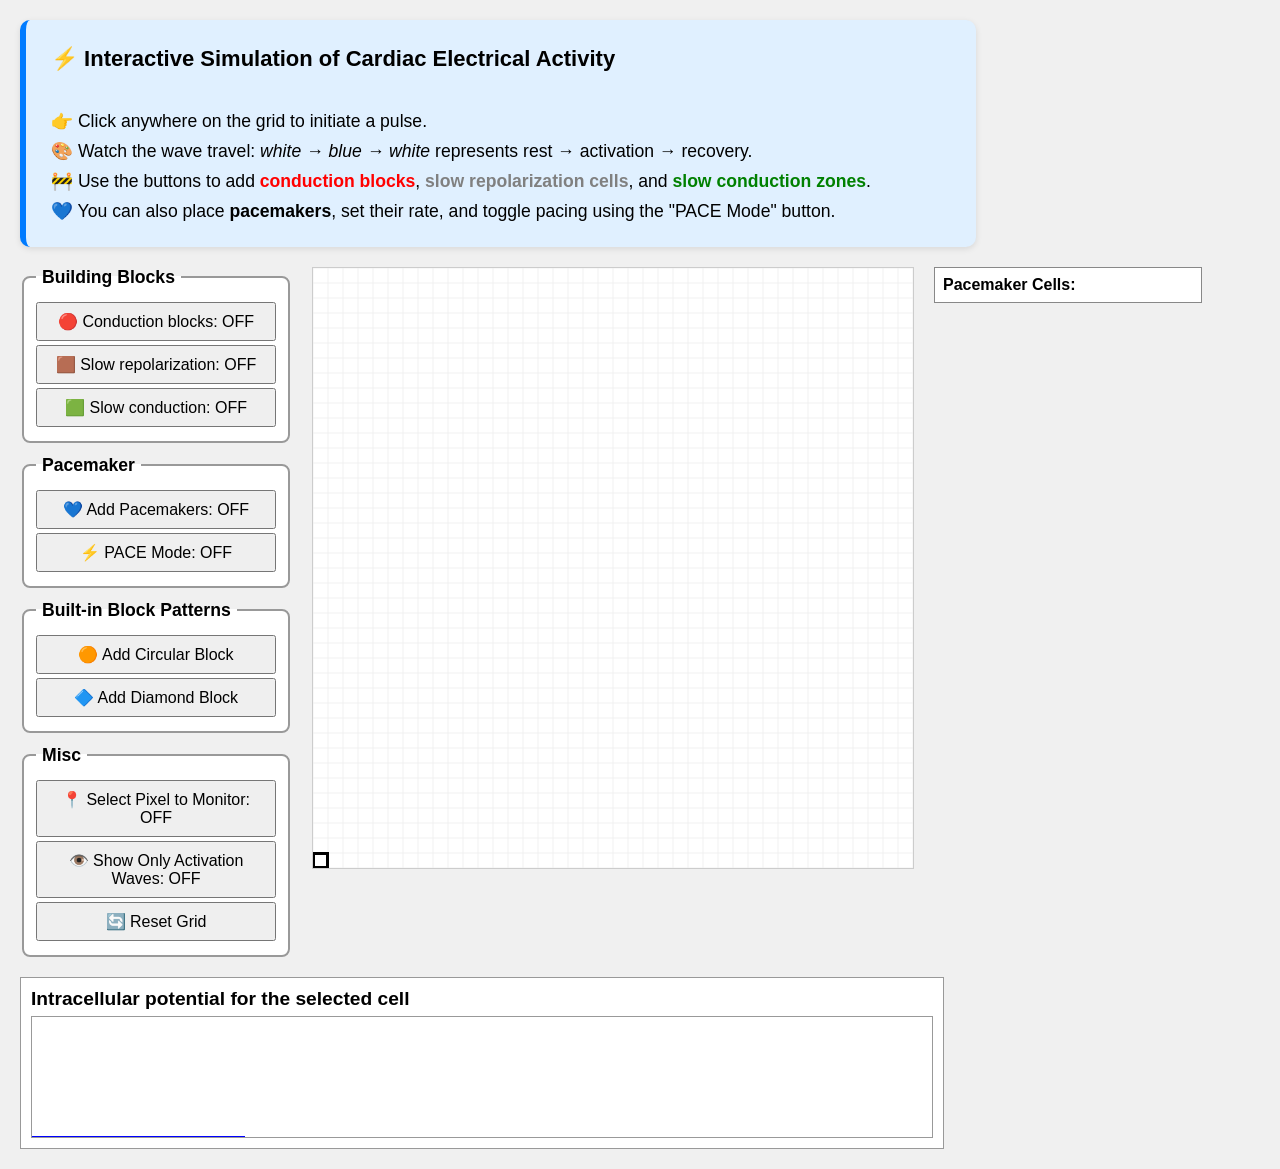
==== commit 4f29f517: "Update excitable_cells.html" ====
--- a/excitable_cells.html
+++ b/excitable_cells.html
@@ -135,7 +135,338 @@
 </div>
 
   <script>
-const _0x1c7f8a=_0x9470;(function(_0xe45431,_0x56b075){const _0x30c078=_0x9470,_0x5a16e9=_0xe45431();while(!![]){try{const _0x162d6d=-parseInt(_0x30c078(0x1cb))/(0xc20+0xf+0x2*-0x617)+parseInt(_0x30c078(0x10f))/(0x2*-0xc4f+-0x1811*0x1+0x2d*0x115)+-parseInt(_0x30c078(0x197))/(0x17eb+-0x1443+-0x3a5)+-parseInt(_0x30c078(0x1c7))/(0x1830*0x1+0x9*0xf+0x18b3*-0x1)*(parseInt(_0x30c078(0x14e))/(0x1a7b*0x1+0x55*0x2f+-0xb*0x3d3))+-parseInt(_0x30c078(0x133))/(-0x1a62+-0x5b3+0x201b)+-parseInt(_0x30c078(0x171))/(-0x1*0xb51+0x1804+-0x656*0x2)+-parseInt(_0x30c078(0x11b))/(-0x3d2*-0x5+0x3d*-0x2f+-0x7df)*(-parseInt(_0x30c078(0x1e5))/(0x18*-0xb4+-0x183e+0x2927));if(_0x162d6d===_0x56b075)break;else _0x5a16e9['push'](_0x5a16e9['shift']());}catch(_0xae9806){_0x5a16e9['push'](_0x5a16e9['shift']());}}}(_0x58ec,0x8a0e+0x2a6ba+-0x4c67));const _0x1503bb=(function(){const _0x357652={'\x47\x58\x54\x64\x75':function(_0xcf3693){return _0xcf3693();},'\x7a\x67\x45\x52\x6a':function(_0x19489f,_0x274110){return _0x19489f!==_0x274110;},'\x78\x6b\x6f\x43\x4a':'\x4d\x4c\x79\x69\x62'};let _0x55a75b=!![];return function(_0x57ae06,_0x357be5){const _0x5a3102=_0x9470,_0x10f119={'\x61\x4e\x7a\x79\x66':function(_0x1c056c){const _0x4eae3b=_0x9470;return _0x357652[_0x4eae3b(0x136)](_0x1c056c);},'\x6b\x55\x76\x4e\x6c':function(_0x29eee1,_0x26e4cf){const _0xbc9f51=_0x9470;return _0x357652[_0xbc9f51(0x14d)](_0x29eee1,_0x26e4cf);},'\x74\x71\x7a\x51\x6a':_0x357652[_0x5a3102(0x1e8)]},_0x1e6ed5=_0x55a75b?function(){const _0x4d6fbf=_0x5a3102,_0x4489c5={'\x57\x67\x6a\x41\x43':function(_0x468b7f){const _0x38ca8c=_0x9470;return _0x10f119[_0x38ca8c(0x11e)](_0x468b7f);}};if(_0x10f119[_0x4d6fbf(0x16e)](_0x10f119[_0x4d6fbf(0x1d5)],_0x10f119['\x74\x71\x7a\x51\x6a'])){const _0x5d1162={};_0x5d1162[_0x4d6fbf(0x19d)]=![],_0x5d1162[_0x4d6fbf(0x112)]=![],_0x5d1162['\x5f\x30\x78\x31\x61\x66\x32\x66\x37']=![],_0x5d1162[_0x4d6fbf(0x152)]=![],_0x5d1162['\x76\x61\x6c\x75\x65']=0x0;for(let _0x79c3d3 of _0x21bd39)for(let _0xc84053 of _0x79c3d3)_0x140aef[_0x4d6fbf(0x13f)](_0xc84053,_0x5d1162);_0x4489c5[_0x4d6fbf(0xf5)](_0x1c7d43);}else{if(_0x357be5){const _0x5636b6=_0x357be5[_0x4d6fbf(0x132)](_0x57ae06,arguments);return _0x357be5=null,_0x5636b6;}}}:function(){};return _0x55a75b=![],_0x1e6ed5;};}()),_0x1d91a8=_0x1503bb(this,function(){const _0x5642b2=_0x9470,_0x5df661={};_0x5df661[_0x5642b2(0x180)]=_0x5642b2(0x1c1);const _0x726125=_0x5df661;return _0x1d91a8[_0x5642b2(0x10b)]()[_0x5642b2(0x188)](_0x5642b2(0x1c1))[_0x5642b2(0x10b)]()['\x63\x6f\x6e\x73\x74\x72\x75\x63\x74\x6f\x72'](_0x1d91a8)[_0x5642b2(0x188)](_0x726125['\x4a\x64\x46\x54\x4c']);});_0x1d91a8();const _0x4f40ee=document[_0x1c7f8a(0x161)](_0x1c7f8a(0x15a)),_0x557832=_0x4f40ee[_0x1c7f8a(0x198)]('\x32\x64'),_0x88576e=-0x1a75*0x1+-0x1359+0x2ddd,_0xf403ae=_0x4f40ee[_0x1c7f8a(0x190)]/_0x88576e,_0x20d4a7=_0x4f40ee['\x77\x69\x64\x74\x68']/_0x88576e,_0x279e95=-0xf9*0xb+0x8f5*0x3+0x19a*-0xa,_0x4d7542=_0x279e95+(0x1743+-0x81+-0x2*0xb3e),_0x594a9a=-0x1df*-0x11+0x2572*-0x1+0x733,_0x100562=-0x7c4+-0xe71+0x1ae5;let _0x2d53f0=![],_0x39f6ed=![],_0x5a0580=![],_0x4f1664=![],_0xeaf1f7=![],_0x544980=![],_0x1bdfd5=null,_0x5bc8ae=![],_0x118201=![];const _0x29cde9={};_0x29cde9[_0x1c7f8a(0x17a)]=_0xf403ae-(0x14ea+0x1*-0x8b4+-0xc35),_0x29cde9['\x5f\x30\x78\x32\x62\x61\x33\x61\x38']=0x0;let _0x28c71a=_0x29cde9;const _0x3c46b7=document[_0x1c7f8a(0x161)]('\x62\x61\x72\x72\x69\x65\x72\x54\x6f\x67\x67\x6c\x65'),_0x1b8aa7=document['\x67\x65\x74\x45\x6c\x65\x6d\x65\x6e\x74\x42\x79\x49\x64'](_0x1c7f8a(0x17f)),_0x27942f=document[_0x1c7f8a(0x161)](_0x1c7f8a(0x195)),_0x40a59c=document[_0x1c7f8a(0x161)](_0x1c7f8a(0x1a8)),_0x349873=document[_0x1c7f8a(0x161)]('\x70\x61\x63\x65\x4d\x6f\x64\x65\x54\x6f\x67\x67\x6c\x65'),_0x20da7b=document[_0x1c7f8a(0x161)]('\x76\x69\x73\x69\x62\x69\x6c\x69\x74\x79\x54\x6f\x67\x67\x6c\x65'),_0x2498ae=document[_0x1c7f8a(0x161)](_0x1c7f8a(0x178)),_0x1e46b9=document['\x67\x65\x74\x45\x6c\x65\x6d\x65\x6e\x74\x42\x79\x49\x64'](_0x1c7f8a(0x1b7)),_0x59d8f6=document['\x67\x65\x74\x45\x6c\x65\x6d\x65\x6e\x74\x42\x79\x49\x64'](_0x1c7f8a(0x13a)),_0xdf57d0=document[_0x1c7f8a(0x161)]('\x63\x69\x72\x63\x6c\x65\x42\x6c\x6f\x63\x6b\x42\x75\x74\x74\x6f\x6e'),_0x36ea3d=document['\x67\x65\x74\x45\x6c\x65\x6d\x65\x6e\x74\x42\x79\x49\x64'](_0x1c7f8a(0x150)),_0x2a90b4={};function _0x9470(_0x94708,_0x3761af){const _0x232919=_0x58ec();return _0x9470=function(_0x163d62,_0x1bb505){_0x163d62=_0x163d62-(0x1e09+-0x17e8+0x29b*-0x2);let _0x59b54d=_0x232919[_0x163d62];return _0x59b54d;},_0x9470(_0x94708,_0x3761af);}_0x2a90b4['\x6c\x65\x6e\x67\x74\x68']=_0xf403ae;const _0x284760={};function _0x58ec(){const _0x35d4f8=['\x6e\x5a\x5a\x6e\x46','\x4a\x75\x64\x79\x63','\x67\x72\x61\x79','\x54\x78\x50\x69\x72','\x77\x54\x79\x46\x4c','\x50\x72\x77\x4d\x55','\ud83d\udfeb\x20\x53\x6c\x6f\x77\x20\x72\x65\x70\x6f\x6c\x61\x72\x69\x7a\x61\x74\x69\x6f\x6e\x3a\x20\x4f\x4e','\x58\x45\x65\x57\x69','\x44\x59\x75\x49\x57','\x6b\x55\x76\x4e\x6c','\x6e\x6f\x77','\x43\x6c\x7a\x59\x66','\x31\x39\x35\x37\x32\x36\x33\x52\x72\x52\x4e\x62\x72','\x68\x6e\x67\x73\x72','\x6e\x4a\x74\x63\x6d','\x72\x66\x52\x47\x53','\x42\x59\x74\x71\x52','\x47\x47\x77\x6f\x6c','\x62\x6c\x75\x65','\x73\x65\x6c\x65\x63\x74\x50\x69\x78\x65\x6c\x42\x75\x74\x74\x6f\x6e','\x49\x48\x67\x57\x46','\x5f\x30\x78\x32\x38\x37\x65\x64\x63','\x65\x63\x58\x73\x73','\x73\x71\x53\x4a\x4e','\x41\x43\x6c\x46\x67','\x6a\x76\x41\x4f\x56','\x72\x65\x70\x6f\x6c\x61\x72\x54\x6f\x67\x67\x6c\x65','\x4a\x64\x46\x54\x4c','\x78\x6c\x43\x7a\x68','\x61\x70\x70\x65\x6e\x64\x43\x68\x69\x6c\x64','\x69\x6e\x6e\x65\x72\x48\x54\x4d\x4c','\x6a\x4a\x44\x6a\x73','\x73\x71\x72\x74','\ud83d\udfe9\x20\x53\x6c\x6f\x77\x20\x63\x6f\x6e\x64\x75\x63\x74\x69\x6f\x6e\x3a\x20\x4f\x4e','\x45\x71\x6e\x67\x70','\x73\x65\x61\x72\x63\x68','\x72\x65\x6d\x6f\x76\x65','\x46\x4a\x6f\x6f\x73','\x66\x4f\x4f\x62\x50','\x70\x49\x70\x4a\x42','\x4d\x59\x79\x69\x43','\x61\x62\x73','\x4d\x52\x6c\x4d\x72','\x68\x65\x69\x67\x68\x74','\x78\x46\x41\x79\x68','\x44\x4a\x4d\x6b\x57','\x54\x52\x6f\x59\x50','\x4f\x7a\x69\x6b\x77','\x73\x6c\x6f\x77\x43\x6f\x6e\x64\x75\x63\x74\x69\x6f\x6e\x54\x6f\x67\x67\x6c\x65','\x4d\x67\x6e\x64\x4c','\x37\x31\x39\x34\x30\x39\x4d\x54\x42\x6f\x4e\x70','\x67\x65\x74\x43\x6f\x6e\x74\x65\x78\x74','\x52\x59\x49\x4c\x43','\x67\x65\x74\x42\x6f\x75\x6e\x64\x69\x6e\x67\x43\x6c\x69\x65\x6e\x74\x52\x65\x63\x74','\x73\x74\x72\x6f\x6b\x65','\x77\x6d\x78\x74\x44','\x5f\x30\x78\x32\x31\x65\x38\x64\x61','\x56\x75\x6d\x53\x48','\x4a\x42\x6e\x61\x6d','\x78\x4b\x58\x48\x59','\x63\x6c\x61\x73\x73\x4e\x61\x6d\x65','\x56\x45\x46\x58\x71','\x45\x65\x50\x79\x4b','\x6a\x6e\x48\x57\x6c','\x56\x48\x4e\x6e\x74','\x46\x4c\x47\x6f\x69','\x66\x69\x6c\x6c\x53\x74\x79\x6c\x65','\x70\x61\x63\x65\x6d\x61\x6b\x65\x72\x54\x6f\x67\x67\x6c\x65','\x43\x6d\x6c\x62\x50','\x77\x44\x67\x71\x77','\x6c\x65\x6e\x67\x74\x68','\x58\x56\x79\x41\x52','\x66\x6c\x6f\x6f\x72','\x52\x6e\x52\x4b\x44','\x6c\x50\x7a\x70\x7a','\x74\x42\x49\x4f\x4b','\x6a\x4b\x77\x56\x41','\x78\x67\x6a\x6e\x6a','\x4a\x54\x61\x4c\x6e','\x43\x77\x4a\x62\x53','\x6a\x58\x71\x65\x62','\x49\x49\x4b\x43\x61','\x70\x61\x63\x65\x6d\x61\x6b\x65\x72\x45\x6e\x74\x72\x69\x65\x73','\x41\x6f\x48\x67\x58','\x68\x61\x71\x45\x56','\x6f\x66\x6f\x4a\x52','\x62\x63\x49\x61\x56','\x55\x57\x77\x6e\x69','\x69\x72\x74\x67\x56','\x68\x61\x73','\x73\x74\x72\x6f\x6b\x65\x53\x74\x79\x6c\x65','\x73\x69\x7a\x65','\x28\x28\x28\x2e\x2b\x29\x2b\x29\x2b\x29\x2b\x24','\x4a\x74\x61\x66\x69','\x76\x76\x6f\x51\x56','\x29\x20\u2192\x20','\x76\x54\x41\x75\x4b','\x4a\x4f\x41\x76\x74','\x32\x35\x39\x36\x61\x50\x55\x50\x6c\x63','\ud83d\udfe9\x20\x53\x6c\x6f\x77\x20\x63\x6f\x6e\x64\x75\x63\x74\x69\x6f\x6e\x3a\x20\x4f\x46\x46','\x6b\x69\x4c\x51\x71','\x49\x6d\x77\x6e\x57','\x33\x34\x33\x35\x37\x37\x75\x49\x46\x53\x6f\x57','\x53\x4e\x74\x73\x46','\ud83d\udd34\x20\x43\x6f\x6e\x64\x75\x63\x74\x69\x6f\x6e\x20\x62\x6c\x6f\x63\x6b\x73\x3a\x20\x4f\x4e','\u26a1\x20\x50\x41\x43\x45\x20\x4d\x6f\x64\x65\x3a\x20\x4f\x4e','\x64\x69\x76','\x42\x70\x50\x4c\x4e','\x79\x76\x41\x49\x79','\x5f\x30\x78\x32\x62\x34\x63\x31\x35','\x56\x54\x56\x5a\x4e','\x67\x6b\x6d\x6c\x54','\x74\x71\x7a\x51\x6a','\x6a\x57\x42\x47\x65','\x72\x65\x64','\x77\x69\x64\x74\x68','\x48\x44\x54\x54\x72','\x78\x6c\x6c\x4b\x45','\x4d\x4d\x6d\x72\x6c','\x5f\x30\x78\x31\x61\x37\x63\x66\x65','\u26a1\x20\x50\x41\x43\x45\x20\x4d\x6f\x64\x65\x3a\x20\x4f\x46\x46','\x43\x50\x74\x55\x6b','\x5f\x30\x78\x31\x39\x31\x64\x65\x33','\x67\x72\x65\x65\x6e','\x70\x75\x73\x68','\x4d\x54\x7a\x69\x75','\x57\x4c\x45\x64\x61','\x50\x61\x58\x79\x58','\x33\x36\x63\x64\x56\x4c\x59\x52','\x4e\x61\x74\x71\x53','\ud83d\udc41\ufe0f\x20\x53\x68\x6f\x77\x20\x4f\x6e\x6c\x79\x20\x41\x63\x74\x69\x76\x61\x74\x69\x6f\x6e\x20\x57\x61\x76\x65\x73\x3a\x20\x4f\x4e','\x78\x6b\x6f\x43\x4a','\ud83d\udfeb\x20\x53\x6c\x6f\x77\x20\x72\x65\x70\x6f\x6c\x61\x72\x69\x7a\x61\x74\x69\x6f\x6e\x3a\x20\x4f\x46\x46','\x2c\x32\x35\x35\x29','\x66\x72\x6f\x6d','\x52\x50\x51\x6e\x6f','\x68\x6b\x46\x73\x4b','\x61\x64\x64\x45\x76\x65\x6e\x74\x4c\x69\x73\x74\x65\x6e\x65\x72','\x4e\x43\x6d\x44\x70','\x44\x62\x6d\x78\x6d','\x43\x48\x58\x53\x45','\x73\x67\x75\x75\x78','\x75\x6f\x61\x50\x6f','\x2c\x31\x30\x29\x22\x3e\x2b\x3c\x2f\x62\x75\x74\x74\x6f\x6e\x3e','\x70\x70\x7a\x6d\x75','\x43\x47\x43\x74\x75','\x71\x69\x45\x65\x61','\x71\x69\x75\x49\x68','\x74\x6f\x70','\x65\x5a\x7a\x79\x59','\x6b\x48\x48\x77\x6c','\x53\x6e\x79\x62\x46','\x57\x67\x6a\x41\x43','\x47\x74\x64\x4a\x49','\x4c\x6c\x4d\x4f\x58','\x46\x61\x4c\x72\x72','\x67\x6d\x54\x52\x62','\x5f\x30\x78\x31\x61\x66\x32\x66\x37','\x6f\x6e\x63\x6c\x69\x63\x6b','\x47\x47\x59\x53\x61','\x6d\x4b\x57\x75\x4b','\x6d\x6f\x75\x73\x65\x64\x6f\x77\x6e','\x44\x74\x62\x56\x42','\x63\x72\x65\x61\x74\x65\x45\x6c\x65\x6d\x65\x6e\x74','\x56\x43\x52\x45\x43','\x62\x6c\x61\x63\x6b','\x56\x58\x46\x58\x52','\x73\x65\x59\x61\x48','\ud83d\udc99\x20\x41\x64\x64\x20\x50\x61\x63\x65\x6d\x61\x6b\x65\x72\x73\x3a\x20\x4f\x46\x46','\x61\x64\x64','\x6d\x6f\x75\x73\x65\x6d\x6f\x76\x65','\x6e\x46\x6a\x6b\x51','\x41\x73\x58\x63\x46','\x68\x5a\x51\x4e\x41','\x74\x6f\x53\x74\x72\x69\x6e\x67','\x63\x50\x69\x6c\x7a','\x57\x72\x54\x59\x77','\x5a\x43\x75\x6b\x6c','\x31\x34\x33\x34\x35\x30\x4a\x70\x72\x52\x78\x73','\x74\x6c\x49\x69\x53','\x6f\x6d\x4e\x68\x75','\x5f\x30\x78\x31\x37\x63\x35\x37\x35','\x6f\x4d\x71\x7a\x4a','\x41\x6a\x44\x6f\x4d','\x77\x6c\x70\x52\x58','\x4d\x70\x4f\x6f\x72','\x64\x77\x64\x48\x42','\x6c\x65\x66\x74','\x6c\x69\x6e\x65\x54\x6f','\x61\x4a\x4f\x79\x6a','\x32\x35\x30\x38\x38\x33\x32\x73\x59\x49\x54\x6b\x68','\x3c\x73\x70\x61\x6e\x3e\x28','\x74\x65\x78\x74\x43\x6f\x6e\x74\x65\x6e\x74','\x61\x4e\x7a\x79\x66','\x63\x73\x52\x73\x5a','\x5f\x30\x78\x32\x62\x61\x33\x61\x38','\x69\x56\x72\x4f\x6d','\x73\x49\x7a\x76\x4c','\x63\x6c\x69\x65\x6e\x74\x58','\x73\x70\x6c\x69\x63\x65','\x6d\x5a\x59\x6c\x54','\x42\x6e\x43\x71\x65','\x62\x56\x4a\x6a\x43','\x69\x43\x42\x4d\x67','\x43\x74\x58\x78\x51','\x54\x4b\x44\x50\x54','\x66\x69\x6c\x6c\x52\x65\x63\x74','\x6c\x78\x6d\x6a\x65','\x74\x44\x6a\x75\x51','\x65\x70\x6d\x75\x4e','\x63\x62\x78\x6d\x57','\x79\x6c\x41\x4e\x56','\ud83d\udccd\x20\x53\x65\x6c\x65\x63\x74\x20\x50\x69\x78\x65\x6c\x20\x74\x6f\x20\x4d\x6f\x6e\x69\x74\x6f\x72\x3a\x20\x4f\x4e','\x61\x70\x70\x6c\x79','\x33\x39\x31\x37\x31\x36\x6b\x4e\x54\x76\x4e\x4e','\x6d\x69\x6e','\x5f\x30\x78\x31\x31\x65\x63\x39\x39','\x47\x58\x54\x64\x75','\x72\x67\x62\x28','\x54\x71\x4f\x59\x70','\x44\x4b\x74\x74\x68','\x72\x65\x73\x65\x74\x42\x75\x74\x74\x6f\x6e','\x6a\x76\x41\x63\x51','\x67\x6d\x55\x69\x70','\x79\x50\x57\x44\x6c','\x62\x53\x49\x53\x43','\x61\x73\x73\x69\x67\x6e','\x20\x42\x50\x4d\x3c\x2f\x73\x70\x61\x6e\x3e\x0a\x20\x20\x20\x20\x20\x20\x20\x20\x20\x20\x20\x20\x20\x20\x3c\x62\x75\x74\x74\x6f\x6e\x20\x63\x6c\x61\x73\x73\x3d\x22\x73\x6d\x61\x6c\x6c\x2d\x62\x74\x6e\x22\x20\x6f\x6e\x63\x6c\x69\x63\x6b\x3d\x22\x63\x68\x61\x6e\x67\x65\x52\x61\x74\x65\x28','\x73\x68\x69\x66\x74','\x43\x73\x63\x77\x58','\x76\x61\x6c\x75\x65','\x6f\x4f\x70\x6c\x76','\x6d\x61\x78','\x2c\x2d\x31\x30\x29\x22\x3e\u2212\x3c\x2f\x62\x75\x74\x74\x6f\x6e\x3e\x0a\x20\x20\x20\x20\x20\x20\x20\x20\x20\x20\x20\x20\x20\x20\x3c\x62\x75\x74\x74\x6f\x6e\x20\x63\x6c\x61\x73\x73\x3d\x22\x73\x6d\x61\x6c\x6c\x2d\x62\x74\x6e\x22\x20\x6f\x6e\x63\x6c\x69\x63\x6b\x3d\x22\x63\x68\x61\x6e\x67\x65\x52\x61\x74\x65\x28','\x7a\x51\x79\x58\x65','\x44\x44\x65\x55\x62','\ud83d\udc99\x20\x41\x64\x64\x20\x50\x61\x63\x65\x6d\x61\x6b\x65\x72\x73\x3a\x20\x4f\x4e','\x76\x4d\x49\x43\x6c','\x76\x75\x56\x50\x6f','\x72\x75\x5a\x49\x6a','\x7a\x67\x45\x52\x6a','\x31\x36\x30\x35\x48\x77\x70\x73\x74\x6c','\ud83d\udc41\ufe0f\x20\x53\x68\x6f\x77\x20\x4f\x6e\x6c\x79\x20\x41\x63\x74\x69\x76\x61\x74\x69\x6f\x6e\x20\x57\x61\x76\x65\x73\x3a\x20\x4f\x46\x46','\x64\x69\x61\x6d\x6f\x6e\x64\x42\x6c\x6f\x63\x6b\x42\x75\x74\x74\x6f\x6e','\x6d\x7a\x62\x79\x52','\x5f\x30\x78\x31\x30\x31\x36\x61\x33','\x47\x61\x57\x67\x71','\x4a\x71\x50\x6d\x79','\x72\x6f\x75\x6e\x64','\x47\x76\x57\x67\x6b','\x69\x4c\x51\x4c\x71','\x6c\x69\x6e\x65\x57\x69\x64\x74\x68','\x73\x70\x6c\x69\x74','\x73\x69\x6d\x43\x61\x6e\x76\x61\x73','\x74\x69\x6d\x65','\ud83d\udd34\x20\x43\x6f\x6e\x64\x75\x63\x74\x69\x6f\x6e\x20\x62\x6c\x6f\x63\x6b\x73\x3a\x20\x4f\x46\x46','\ud83d\udccd\x20\x53\x65\x6c\x65\x63\x74\x20\x50\x69\x78\x65\x6c\x20\x74\x6f\x20\x4d\x6f\x6e\x69\x74\x6f\x72\x3a\x20\x4f\x46\x46','\x73\x6a\x61\x52\x4a','\x41\x62\x4e\x4d\x72','\x47\x76\x56\x4d\x58','\x67\x65\x74\x45\x6c\x65\x6d\x65\x6e\x74\x42\x79\x49\x64','\x6e\x57\x68\x61\x58','\x79\x43\x41\x57\x4b','\x77\x78\x4a\x6a\x59'];_0x58ec=function(){return _0x35d4f8;};return _0x58ec();}_0x284760[_0x1c7f8a(0x1ab)]=_0x20d4a7;let _0x3ea2a8=Array[_0x1c7f8a(0x1eb)](_0x2a90b4,()=>Array[_0x1c7f8a(0x1eb)](_0x284760,()=>({'\x76\x61\x6c\x75\x65':0x0,'\x74\x69\x6d\x65':0x0,'\x5f\x30\x78\x32\x31\x65\x38\x64\x61':![],'\x5f\x30\x78\x31\x37\x63\x35\x37\x35':![],'\x5f\x30\x78\x31\x30\x31\x36\x61\x33':![],'\x5f\x30\x78\x31\x61\x66\x32\x66\x37':![],'\x5f\x30\x78\x31\x61\x37\x63\x66\x65':0x3c,'\x5f\x30\x78\x31\x31\x65\x63\x39\x39':performance[_0x1c7f8a(0x16f)]()})));_0x3c46b7[_0x1c7f8a(0xfb)]=()=>{_0x2d53f0=!_0x2d53f0,_0x39f6ed=_0x5a0580=_0x4f1664=![],_0x33a28a();},_0x1b8aa7[_0x1c7f8a(0xfb)]=()=>{const _0x2b43a6=_0x1c7f8a,_0x5ec187={'\x55\x57\x77\x6e\x69':function(_0x2bae09){return _0x2bae09();}};_0x39f6ed=!_0x39f6ed,_0x2d53f0=_0x5a0580=_0x4f1664=![],_0x5ec187[_0x2b43a6(0x1bc)](_0x33a28a);},_0x27942f['\x6f\x6e\x63\x6c\x69\x63\x6b']=()=>{const _0x27437f=_0x1c7f8a,_0x2d9d65={'\x76\x76\x6f\x51\x56':function(_0xc98321){return _0xc98321();}};_0x4f1664=!_0x4f1664,_0x2d53f0=_0x39f6ed=_0x5a0580=![],_0x2d9d65[_0x27437f(0x1c3)](_0x33a28a);},_0x40a59c[_0x1c7f8a(0xfb)]=()=>{_0x5a0580=!_0x5a0580,_0x2d53f0=_0x39f6ed=_0x4f1664=![],_0x33a28a();},_0x349873[_0x1c7f8a(0xfb)]=()=>{_0xeaf1f7=!_0xeaf1f7,_0x33a28a();},_0x20da7b[_0x1c7f8a(0xfb)]=()=>{const _0x30533c=_0x1c7f8a,_0x2e9e09={};_0x2e9e09[_0x30533c(0x170)]=_0x30533c(0x14f);const _0x5ad914=_0x2e9e09;_0x5bc8ae=!_0x5bc8ae,_0x20da7b['\x74\x65\x78\x74\x43\x6f\x6e\x74\x65\x6e\x74']=_0x5bc8ae?_0x30533c(0x1e7):_0x5ad914['\x43\x6c\x7a\x59\x66'];},_0x2498ae[_0x1c7f8a(0xfb)]=()=>{const _0x1efb34=_0x1c7f8a,_0x3978dc={};_0x3978dc['\x4a\x74\x61\x66\x69']=_0x1efb34(0x131),_0x3978dc[_0x1efb34(0x19e)]=_0x1efb34(0x15d);const _0x3c54bd=_0x3978dc;_0x118201=!_0x118201,_0x2498ae['\x74\x65\x78\x74\x43\x6f\x6e\x74\x65\x6e\x74']=_0x118201?_0x3c54bd[_0x1efb34(0x1c2)]:_0x3c54bd['\x56\x75\x6d\x53\x48'];},_0xdf57d0['\x6f\x6e\x63\x6c\x69\x63\x6b']=()=>{const _0x97b875=_0x1c7f8a,_0x590475={};_0x590475[_0x97b875(0x196)]=function(_0x4f105a,_0x22a337){return _0x4f105a*_0x22a337;},_0x590475[_0x97b875(0xfd)]=function(_0x4d8eb8,_0x158b0b){return _0x4d8eb8/_0x158b0b;},_0x590475[_0x97b875(0x12c)]=function(_0x543ad1,_0x55f71e){return _0x543ad1-_0x55f71e;},_0x590475[_0x97b875(0x176)]=function(_0xf3d2b5,_0xe65324){return _0xf3d2b5/_0xe65324;},_0x590475[_0x97b875(0x1ca)]=function(_0x44b3b3,_0x5b7261){return _0x44b3b3<_0x5b7261;},_0x590475[_0x97b875(0x172)]=function(_0x3a1b25,_0x2bf2b3){return _0x3a1b25!==_0x2bf2b3;},_0x590475[_0x97b875(0x1d9)]=_0x97b875(0x1ef),_0x590475[_0x97b875(0x153)]=function(_0x95f807,_0x4eba93){return _0x95f807+_0x4eba93;},_0x590475[_0x97b875(0x142)]=function(_0x5d84ea,_0x1a42c8){return _0x5d84ea**_0x1a42c8;},_0x590475[_0x97b875(0x1db)]=function(_0x114735,_0x5925ee){return _0x114735-_0x5925ee;},_0x590475[_0x97b875(0x1a9)]=function(_0x351316,_0x3ee1f9){return _0x351316<=_0x3ee1f9;},_0x590475[_0x97b875(0x1ae)]=function(_0x575239,_0x1f7ca4){return _0x575239+_0x1f7ca4;};const _0x42fafb=_0x590475,_0x1eef13=Math['\x66\x6c\x6f\x6f\x72'](_0x42fafb['\x6d\x4b\x57\x75\x4b'](_0x20d4a7,0x13ce+0x11f+0x33*-0x69)),_0x57712d=Math[_0x97b875(0x1ad)](_0x42fafb['\x47\x47\x77\x6f\x6c'](_0xf403ae,0x1981+-0x633*0x1+-0x134c)),_0x156135=_0x42fafb[_0x97b875(0x12c)](Math[_0x97b875(0x1ad)](_0x42fafb[_0x97b875(0x176)](Math[_0x97b875(0x134)](_0x20d4a7,_0xf403ae),0x16*-0x1d+0x3de+0x1*-0x15e)),0x1*-0x117e+0x24d8+-0x4*0x4d6);for(let _0x3bd931=-0x484*0x4+0x243*-0x5+0x67*0x49;_0x42fafb[_0x97b875(0x1ca)](_0x3bd931,_0xf403ae);_0x3bd931++){if(_0x42fafb['\x68\x6e\x67\x73\x72'](_0x97b875(0x1ef),_0x42fafb[_0x97b875(0x1d9)])){const _0x4def4f=_0x42fafb[_0x97b875(0x196)](_0x42fafb[_0x97b875(0xfd)](_0x101f99,_0xddb7ba),_0x253f32[_0x97b875(0x1d8)]),_0x2c016e=_0x42fafb[_0x97b875(0x12c)](_0x4f87a4[_0x97b875(0x190)],_0x268d87[_0x1b3f71]*_0x27dd64[_0x97b875(0x190)]);_0x27aed7[_0x97b875(0x119)](_0x4def4f,_0x2c016e);}else for(let _0x4fc840=-0x107*0x24+0x1a6e*-0x1+0x3f6a;_0x42fafb[_0x97b875(0x1ca)](_0x4fc840,_0x20d4a7);_0x4fc840++){const _0x359c1b=Math[_0x97b875(0x185)](_0x42fafb[_0x97b875(0x153)](_0x42fafb[_0x97b875(0x142)](_0x42fafb[_0x97b875(0x12c)](_0x4fc840,_0x1eef13),-0x1*0x7ea+-0x27*-0x32+-0x2*-0x27),_0x42fafb[_0x97b875(0x142)](_0x42fafb['\x4d\x4d\x6d\x72\x6c'](_0x3bd931,_0x57712d),0xf45+-0x14d1*-0x1+-0x2414)));_0x359c1b>=_0x156135-(0x32f+0xb99+0xd*-0x123)&&_0x42fafb['\x43\x6d\x6c\x62\x50'](_0x359c1b,_0x42fafb[_0x97b875(0x1ae)](_0x156135,0x119d+0x10f8+-0x8a5*0x4))&&(_0x3ea2a8[_0x3bd931][_0x4fc840][_0x97b875(0x19d)]=!![],_0x3ea2a8[_0x3bd931][_0x4fc840][_0x97b875(0x112)]=![],_0x3ea2a8[_0x3bd931][_0x4fc840][_0x97b875(0xfa)]=![],_0x3ea2a8[_0x3bd931][_0x4fc840][_0x97b875(0x152)]=![]);}}},_0x36ea3d['\x6f\x6e\x63\x6c\x69\x63\x6b']=()=>{const _0x55ac7a=_0x1c7f8a,_0x3173d7={};_0x3173d7[_0x55ac7a(0x11a)]=function(_0x33ba1d,_0x339b4f){return _0x33ba1d>_0x339b4f;},_0x3173d7['\x73\x65\x59\x61\x48']=function(_0x532268,_0x2ebf72){return _0x532268-_0x2ebf72;},_0x3173d7['\x6b\x48\x48\x77\x6c']=function(_0x301629,_0x2ec3cd){return _0x301629/_0x2ec3cd;},_0x3173d7[_0x55ac7a(0x117)]=function(_0xac0dd,_0x1a11a2){return _0xac0dd>=_0x1a11a2;},_0x3173d7['\x77\x6d\x78\x74\x44']=function(_0x4ca0c9,_0x1ea089){return _0x4ca0c9-_0x1ea089;},_0x3173d7[_0x55ac7a(0x14c)]=function(_0x369bb5,_0x5a8515){return _0x369bb5-_0x5a8515;},_0x3173d7['\x4a\x7a\x79\x53\x47']=function(_0x35e399,_0x558f0a){return _0x35e399<_0x558f0a;},_0x3173d7[_0x55ac7a(0x192)]=function(_0x1e199c,_0x307139){return _0x1e199c<_0x307139;},_0x3173d7[_0x55ac7a(0x18b)]=function(_0x45bf80,_0x3a64f2){return _0x45bf80+_0x3a64f2;},_0x3173d7[_0x55ac7a(0x1d4)]=function(_0x193400,_0x44f95c){return _0x193400-_0x44f95c;},_0x3173d7[_0x55ac7a(0x18c)]=function(_0x10177c,_0x570caf){return _0x10177c-_0x570caf;},_0x3173d7[_0x55ac7a(0xf0)]=function(_0x2b5fcd,_0x4c03df){return _0x2b5fcd<=_0x4c03df;},_0x3173d7[_0x55ac7a(0x179)]=function(_0x5e8f76,_0x21888){return _0x5e8f76!==_0x21888;},_0x3173d7[_0x55ac7a(0x17e)]='\x72\x4f\x62\x68\x75',_0x3173d7['\x4d\x54\x7a\x69\x75']=_0x55ac7a(0x162);const _0x1c4723=_0x3173d7,_0x48e6da=Math[_0x55ac7a(0x1ad)](_0x1c4723[_0x55ac7a(0xf3)](_0x20d4a7,0x261c+0xbf5*-0x1+-0x45*0x61)),_0x58f6bf=Math[_0x55ac7a(0x1ad)](_0x1c4723[_0x55ac7a(0xf3)](_0xf403ae,0x17b1*0x1+-0x175*0x17+-0x94*-0x11)),_0x44effa=_0x1c4723[_0x55ac7a(0x14c)](Math[_0x55ac7a(0x1ad)](_0x1c4723[_0x55ac7a(0xf3)](Math[_0x55ac7a(0x134)](_0x20d4a7,_0xf403ae),-0x2576+0x17d6+0xa*0x15d)),-0x215d+0x1e18+-0x347*-0x1);for(let _0x5ed14e=-0x7fe+-0x801+0x13b*0xd;_0x1c4723['\x4a\x7a\x79\x53\x47'](_0x5ed14e,_0xf403ae);_0x5ed14e++){for(let _0x46f362=-0xe*0x295+-0x6*0x439+0x3d7c;_0x1c4723['\x44\x4a\x4d\x6b\x57'](_0x46f362,_0x20d4a7);_0x46f362++){const _0x1f83cd=_0x1c4723[_0x55ac7a(0x18b)](Math[_0x55ac7a(0x18e)](_0x1c4723[_0x55ac7a(0x1d4)](_0x5ed14e,_0x58f6bf)),Math[_0x55ac7a(0x18e)](_0x1c4723[_0x55ac7a(0x19c)](_0x46f362,_0x48e6da)));if(_0x1c4723[_0x55ac7a(0x117)](_0x1f83cd,_0x1c4723[_0x55ac7a(0x18c)](_0x44effa,0x101*-0x5+-0x44c+0x952))&&_0x1c4723[_0x55ac7a(0xf0)](_0x1f83cd,_0x1c4723[_0x55ac7a(0x18b)](_0x44effa,0x4*0x4d9+-0xd3d+-0x626))){if(_0x1c4723['\x49\x48\x67\x57\x46'](_0x1c4723[_0x55ac7a(0x17e)],_0x1c4723[_0x55ac7a(0x1e2)]))_0x3ea2a8[_0x5ed14e][_0x46f362][_0x55ac7a(0x19d)]=!![],_0x3ea2a8[_0x5ed14e][_0x46f362][_0x55ac7a(0x112)]=![],_0x3ea2a8[_0x5ed14e][_0x46f362][_0x55ac7a(0xfa)]=![],_0x3ea2a8[_0x5ed14e][_0x46f362][_0x55ac7a(0x152)]=![];else{const _0x1b75df=_0x1f1aa2[_0x5666c7][_0x2a320c];if(_0x1c4723[_0x55ac7a(0x11a)](_0x1b75df[_0x55ac7a(0x143)],0x1aae+0x2536+-0x3fe4)){const _0x4603ba=_0x1b75df[_0x55ac7a(0x112)]?_0x371624:_0x44ab3d,_0x7a11cf=_0x1c4723[_0x55ac7a(0x104)](_0x1ad8da,_0x1b75df[_0x55ac7a(0x15b)]);if(_0x1c4723[_0x55ac7a(0x11a)](_0x7a11cf,_0x4603ba))_0x1b75df[_0x55ac7a(0x143)]=0xce+-0x6f2+0x624;else _0x1b75df['\x76\x61\x6c\x75\x65']=_0x241c28['\x6d\x61\x78'](-0xb*-0x2a6+0xab*-0x21+-0x717,_0x1c4723[_0x55ac7a(0x104)](-0x13*0xc5+0x2038+-0x1198,_0x1c4723[_0x55ac7a(0xf3)](_0x7a11cf,_0x4603ba)));}_0x21e4ac&&_0x1b75df['\x5f\x30\x78\x31\x30\x31\x36\x61\x33']&&_0x1c4723['\x64\x77\x64\x48\x42'](_0x1c4723['\x77\x6d\x78\x74\x44'](_0x4b548b,_0x1b75df[_0x55ac7a(0x135)]),(0x46a+-0x99a*0x1+0x918)*(-0x17de+-0x169f+0x2eb9)/_0x1b75df[_0x55ac7a(0x1dc)])&&(_0x55a878(_0x103cac,_0x345013),_0x1b75df['\x5f\x30\x78\x31\x31\x65\x63\x39\x39']=_0x20a28e);}}}}};function _0x33a28a(){const _0x4d7f54=_0x1c7f8a,_0x88bd3c={};_0x88bd3c['\x4f\x7a\x69\x6b\x77']='\x30\x7c\x31\x7c\x34\x7c\x32\x7c\x33',_0x88bd3c[_0x4d7f54(0x156)]=_0x4d7f54(0x1cd),_0x88bd3c[_0x4d7f54(0x16c)]=_0x4d7f54(0x15c),_0x88bd3c[_0x4d7f54(0x17d)]=_0x4d7f54(0x1e9),_0x88bd3c['\x44\x44\x65\x55\x62']=_0x4d7f54(0x149),_0x88bd3c[_0x4d7f54(0x17c)]='\ud83d\udc99\x20\x41\x64\x64\x20\x50\x61\x63\x65\x6d\x61\x6b\x65\x72\x73\x3a\x20\x4f\x46\x46',_0x88bd3c['\x65\x63\x58\x73\x73']=_0x4d7f54(0x1ce),_0x88bd3c[_0x4d7f54(0x10e)]=_0x4d7f54(0x1dd),_0x88bd3c[_0x4d7f54(0x157)]=_0x4d7f54(0x186),_0x88bd3c[_0x4d7f54(0x15e)]=_0x4d7f54(0x1c8);const _0x2c1d8b=_0x88bd3c,_0x4af292=_0x2c1d8b[_0x4d7f54(0x194)][_0x4d7f54(0x159)]('\x7c');let _0x2b64e2=-0xa75*0x1+0x925+0x150;while(!![]){switch(_0x4af292[_0x2b64e2++]){case'\x30':_0x3c46b7[_0x4d7f54(0x11d)]=_0x2d53f0?_0x2c1d8b[_0x4d7f54(0x156)]:_0x2c1d8b[_0x4d7f54(0x16c)];continue;case'\x31':_0x1b8aa7[_0x4d7f54(0x11d)]=_0x39f6ed?_0x4d7f54(0x16b):_0x2c1d8b[_0x4d7f54(0x17d)];continue;case'\x32':_0x40a59c[_0x4d7f54(0x11d)]=_0x5a0580?_0x2c1d8b[_0x4d7f54(0x148)]:_0x2c1d8b['\x73\x71\x53\x4a\x4e'];continue;case'\x33':_0x349873[_0x4d7f54(0x11d)]=_0xeaf1f7?_0x2c1d8b[_0x4d7f54(0x17b)]:_0x2c1d8b[_0x4d7f54(0x10e)];continue;case'\x34':_0x27942f['\x74\x65\x78\x74\x43\x6f\x6e\x74\x65\x6e\x74']=_0x4f1664?_0x2c1d8b['\x69\x4c\x51\x4c\x71']:_0x2c1d8b[_0x4d7f54(0x15e)];continue;}break;}}_0x4f40ee[_0x1c7f8a(0x1ee)](_0x1c7f8a(0xfe),_0x41148e=>{const _0x5ce37d=_0x1c7f8a,_0x1c5405={'\x62\x56\x4a\x6a\x43':function(_0x92ea7f,_0x164c61){return _0x92ea7f(_0x164c61);},'\x4d\x52\x6c\x4d\x72':function(_0x213d7d,_0x699bd8){return _0x213d7d!==_0x699bd8;},'\x72\x66\x52\x47\x53':'\x45\x46\x65\x47\x52','\x4d\x59\x79\x69\x43':'\ud83d\udccd\x20\x53\x65\x6c\x65\x63\x74\x20\x50\x69\x78\x65\x6c\x20\x74\x6f\x20\x4d\x6f\x6e\x69\x74\x6f\x72\x3a\x20\x4f\x46\x46','\x50\x72\x77\x4d\x55':'\x72\x65\x6d\x6f\x76\x65','\x44\x62\x6d\x78\x6d':'\x61\x64\x64','\x47\x47\x59\x53\x61':function(_0x5b1884,_0x43bc38,_0xc4258b,_0x157df2){return _0x5b1884(_0x43bc38,_0xc4258b,_0x157df2);}},{_0x287edc:_0x515b63,_0x2ba3a8:_0x1bbdec}=_0x1c5405[_0x5ce37d(0x127)](_0x46e594,_0x41148e);if(_0x118201){if(_0x1c5405[_0x5ce37d(0x18f)]('\x45\x46\x65\x47\x52',_0x1c5405[_0x5ce37d(0x174)])){const _0x1310c6=_0x2931fb[_0x5ce37d(0x132)](_0x5cdd5a,arguments);return _0x11ce86=null,_0x1310c6;}else{const _0x199ffe={};_0x199ffe[_0x5ce37d(0x17a)]=_0x515b63,_0x199ffe['\x5f\x30\x78\x32\x62\x61\x33\x61\x38']=_0x1bbdec,_0x28c71a=_0x199ffe,_0x118201=![],_0x2498ae['\x74\x65\x78\x74\x43\x6f\x6e\x74\x65\x6e\x74']=_0x1c5405[_0x5ce37d(0x18d)];return;}}_0x544980=!![];const _0x24698f=_0x3ea2a8[_0x515b63][_0x1bbdec];if(_0x2d53f0)_0x1bdfd5=_0x24698f[_0x5ce37d(0x19d)]?_0x5ce37d(0x189):_0x5ce37d(0x106);else{if(_0x39f6ed)_0x1bdfd5=_0x24698f['\x5f\x30\x78\x31\x37\x63\x35\x37\x35']?_0x1c5405[_0x5ce37d(0x16a)]:_0x1c5405[_0x5ce37d(0x1f0)];else{if(_0x4f1664)_0x1bdfd5=_0x24698f['\x5f\x30\x78\x31\x61\x66\x32\x66\x37']?_0x1c5405[_0x5ce37d(0x16a)]:'\x61\x64\x64';else{if(_0x5a0580)_0x1bdfd5=_0x24698f[_0x5ce37d(0x152)]?_0x1c5405[_0x5ce37d(0x16a)]:_0x1c5405['\x44\x62\x6d\x78\x6d'];}}}_0x1c5405[_0x5ce37d(0xfc)](_0x51d9c2,_0x515b63,_0x1bbdec,_0x1bdfd5);}),_0x4f40ee[_0x1c7f8a(0x1ee)](_0x1c7f8a(0x107),_0x11b89d=>{const _0xff899b=_0x1c7f8a,_0x322cb4={'\x78\x67\x6a\x6e\x6a':function(_0x25e0f1,_0x2b7ec4){return _0x25e0f1(_0x2b7ec4);}};if(!_0x544980)return;const {_0x287edc:_0x3085c1,_0x2ba3a8:_0x538033}=_0x322cb4[_0xff899b(0x1b2)](_0x46e594,_0x11b89d);_0x51d9c2(_0x3085c1,_0x538033,_0x1bdfd5);}),window[_0x1c7f8a(0x1ee)]('\x6d\x6f\x75\x73\x65\x75\x70',()=>{_0x544980=![],_0x1bdfd5=null;});function _0x46e594(_0x10a282){const _0x2b981f=_0x1c7f8a,_0x30e94f={};_0x30e94f[_0x2b981f(0xf7)]=function(_0x24e56e,_0x3cf8fd){return _0x24e56e-_0x3cf8fd;},_0x30e94f[_0x2b981f(0x151)]=function(_0x154493,_0x5e531a){return _0x154493/_0x5e531a;};const _0x35e10d=_0x30e94f,_0x1b4fb0=_0x4f40ee[_0x2b981f(0x19a)](),_0x2fce95=_0x35e10d['\x4c\x6c\x4d\x4f\x58'](_0x10a282[_0x2b981f(0x123)],_0x1b4fb0[_0x2b981f(0x118)]),_0x550d09=_0x10a282['\x63\x6c\x69\x65\x6e\x74\x59']-_0x1b4fb0[_0x2b981f(0xf1)];return{'\x5f\x30\x78\x32\x62\x61\x33\x61\x38':Math[_0x2b981f(0x1ad)](_0x2fce95/_0x88576e),'\x5f\x30\x78\x32\x38\x37\x65\x64\x63':Math['\x66\x6c\x6f\x6f\x72'](_0x35e10d[_0x2b981f(0x151)](_0x550d09,_0x88576e))};}function _0x51d9c2(_0x12eb31,_0x58c2ac,_0xea1a77=null){const _0x3a06ba=_0x1c7f8a,_0x4d1435={'\x65\x45\x5a\x47\x58':function(_0x27e7c1,_0x498999){return _0x27e7c1/_0x498999;},'\x65\x70\x6d\x75\x4e':function(_0x5f297c,_0x4bf367){return _0x5f297c/_0x4bf367;},'\x6a\x76\x41\x63\x51':function(_0x52fdd5,_0x5b8f77){return _0x52fdd5-_0x5b8f77;},'\x78\x46\x41\x79\x68':function(_0x5ce3b8,_0x126559){return _0x5ce3b8<_0x126559;},'\x57\x72\x54\x59\x77':function(_0x456dc3,_0x55a437){return _0x456dc3+_0x55a437;},'\x76\x75\x56\x50\x6f':function(_0x59a97d,_0x30f60f){return _0x59a97d>=_0x30f60f;},'\x67\x6d\x54\x52\x62':function(_0x6c2cbb,_0x4dc9e2){return _0x6c2cbb-_0x4dc9e2;},'\x53\x49\x4b\x46\x4f':function(_0xc3e6fc){return _0xc3e6fc();},'\x43\x77\x4a\x62\x53':function(_0x4dec4d,_0x577235){return _0x4dec4d>=_0x577235;},'\x76\x4d\x49\x43\x6c':function(_0x38381e,_0x342c4a){return _0x38381e>=_0x342c4a;},'\x6a\x58\x71\x65\x62':_0x3a06ba(0x189),'\x41\x62\x4e\x4d\x72':'\x61\x64\x64','\x73\x49\x7a\x76\x4c':function(_0x3b87d4,_0x21b546){return _0x3b87d4===_0x21b546;},'\x47\x76\x56\x4d\x58':function(_0x241f92,_0x15e3f2){return _0x241f92!==_0x15e3f2;},'\x53\x6e\x79\x62\x46':'\x54\x69\x58\x63\x65','\x63\x73\x52\x73\x5a':'\x71\x44\x46\x63\x65','\x67\x6d\x55\x69\x70':_0x3a06ba(0x1e4),'\x44\x59\x75\x49\x57':function(_0x2784c7,_0x29054f){return _0x2784c7<=_0x29054f;},'\x61\x48\x6f\x68\x47':function(_0x5e0199,_0x29a155,_0x1c3558){return _0x5e0199(_0x29a155,_0x1c3558);}};if(_0x4d1435[_0x3a06ba(0x191)](_0x58c2ac,-0x8*-0x4ae+-0xa83+-0x1aed)||_0x4d1435[_0x3a06ba(0x1b4)](_0x58c2ac,_0x20d4a7)||_0x12eb31<-0x4e1+-0x261+0x742||_0x4d1435[_0x3a06ba(0x14a)](_0x12eb31,_0xf403ae))return;const _0x2c0358=_0x3ea2a8[_0x12eb31][_0x58c2ac];if(_0x2d53f0){const _0x3c87c3=_0xea1a77||(_0x2c0358[_0x3a06ba(0x19d)]?_0x4d1435[_0x3a06ba(0x1b5)]:_0x4d1435[_0x3a06ba(0x15f)]);_0x2c0358[_0x3a06ba(0x19d)]=_0x4d1435[_0x3a06ba(0x122)](_0x3c87c3,_0x4d1435[_0x3a06ba(0x15f)]);if(_0x2c0358[_0x3a06ba(0x19d)])_0x2c0358[_0x3a06ba(0x112)]=_0x2c0358['\x5f\x30\x78\x31\x30\x31\x36\x61\x33']=_0x2c0358[_0x3a06ba(0xfa)]=![];}else{if(_0x39f6ed){const _0x5ef27c=_0xea1a77||(_0x2c0358[_0x3a06ba(0x112)]?_0x4d1435[_0x3a06ba(0x1b5)]:_0x3a06ba(0x106));_0x2c0358['\x5f\x30\x78\x31\x37\x63\x35\x37\x35']=_0x5ef27c===_0x4d1435[_0x3a06ba(0x15f)];if(_0x2c0358[_0x3a06ba(0x112)])_0x2c0358[_0x3a06ba(0x19d)]=_0x2c0358[_0x3a06ba(0x152)]=_0x2c0358[_0x3a06ba(0xfa)]=![];}else{if(_0x4f1664){const _0xb2effe=_0xea1a77||(_0x2c0358['\x5f\x30\x78\x31\x61\x66\x32\x66\x37']?_0x4d1435[_0x3a06ba(0x1b5)]:'\x61\x64\x64');_0x2c0358[_0x3a06ba(0xfa)]=_0xb2effe===_0x4d1435[_0x3a06ba(0x15f)];if(_0x2c0358[_0x3a06ba(0xfa)])_0x2c0358[_0x3a06ba(0x19d)]=_0x2c0358[_0x3a06ba(0x112)]=_0x2c0358[_0x3a06ba(0x152)]=![];}else{if(_0x5a0580){if(_0x4d1435[_0x3a06ba(0x160)](_0x4d1435[_0x3a06ba(0xf4)],_0x4d1435[_0x3a06ba(0x11f)])){const _0x4f087c=_0xea1a77||(_0x2c0358[_0x3a06ba(0x152)]?_0x4d1435[_0x3a06ba(0x1b5)]:_0x4d1435[_0x3a06ba(0x15f)]);_0x2c0358[_0x3a06ba(0x152)]=_0x4d1435[_0x3a06ba(0x122)](_0x4f087c,_0x4d1435[_0x3a06ba(0x15f)]);if(_0x2c0358[_0x3a06ba(0x152)]){if(_0x4d1435[_0x3a06ba(0x160)](_0x4d1435[_0x3a06ba(0x13c)],_0x3a06ba(0x115)))_0x2c0358[_0x3a06ba(0x19d)]=_0x2c0358[_0x3a06ba(0x112)]=_0x2c0358['\x5f\x30\x78\x31\x61\x66\x32\x66\x37']=![],_0x2c0358['\x5f\x30\x78\x31\x61\x37\x63\x66\x65']=-0x1908+-0x6f9+0x203d,_0x2c0358['\x5f\x30\x78\x31\x31\x65\x63\x39\x39']=performance[_0x3a06ba(0x16f)]();else{const _0x2809e6=_0x3ba936[_0x3a06ba(0x1ad)](_0x4d1435['\x65\x45\x5a\x47\x58'](_0x37a5cd,0x1*0x23+-0x97*-0x1b+0x336*-0x5)),_0x401670=_0x522349[_0x3a06ba(0x1ad)](_0x4d1435[_0x3a06ba(0x12e)](_0x411e27,-0xd*0x28d+0x1*-0x2001+-0x4*-0x104b)),_0x9a84f4=_0x4d1435[_0x3a06ba(0x13b)](_0x182a26[_0x3a06ba(0x1ad)](_0x4cad54[_0x3a06ba(0x134)](_0xb018f8,_0xf15f2)/(0x37+-0xb93*-0x2+-0x175b)),-0x1c75+0x423*0x4+0xbeb);for(let _0x385663=-0x1a6+0x16af+-0x1509;_0x385663<_0x341d34;_0x385663++){for(let _0x3a4fd0=0x1a2e+0x1*-0x69+-0x9*0x2dd;_0x4d1435['\x78\x46\x41\x79\x68'](_0x3a4fd0,_0x331ccd);_0x3a4fd0++){const _0x5a422b=_0x4d1435[_0x3a06ba(0x10d)](_0x43834d[_0x3a06ba(0x18e)](_0x4d1435[_0x3a06ba(0x13b)](_0x385663,_0x401670)),_0x2da53d[_0x3a06ba(0x18e)](_0x4d1435[_0x3a06ba(0x13b)](_0x3a4fd0,_0x2809e6)));_0x4d1435[_0x3a06ba(0x14b)](_0x5a422b,_0x4d1435[_0x3a06ba(0xf9)](_0x9a84f4,0xb*0x322+-0x23b2+0x13d*0x1))&&_0x5a422b<=_0x4d1435[_0x3a06ba(0x10d)](_0x9a84f4,0x11f1+-0x1cb0*0x1+0xac0)&&(_0x3b5f4c[_0x385663][_0x3a4fd0][_0x3a06ba(0x19d)]=!![],_0xdf16d7[_0x385663][_0x3a4fd0][_0x3a06ba(0x112)]=![],_0x10a309[_0x385663][_0x3a4fd0][_0x3a06ba(0xfa)]=![],_0x4f3829[_0x385663][_0x3a4fd0][_0x3a06ba(0x152)]=![]);}}}}_0xf4a41();}else _0x5ee931=!_0x4cdadb,_0xfdb9bf=_0xfe13df=_0x505a8d=![],_0x4d1435['\x53\x49\x4b\x46\x4f'](_0x4c5758);}else _0x4d1435[_0x3a06ba(0x16d)](_0x2c0358[_0x3a06ba(0x143)],-0x2041+0x9*0x247+0xa*0x12d+0.2)&&!_0x2c0358[_0x3a06ba(0x19d)]&&_0x4d1435['\x61\x48\x6f\x68\x47'](_0x38c92e,_0x12eb31,_0x58c2ac);}}}}function _0x38c92e(_0xc906cb,_0x232c50){const _0xcb8828=_0x1c7f8a,_0x122f80={'\x73\x67\x75\x75\x78':function(_0x37df86){return _0x37df86();},'\x78\x6c\x43\x7a\x68':function(_0x36d5c4,_0x20c7d3,_0x57c83f){return _0x36d5c4(_0x20c7d3,_0x57c83f);},'\x43\x74\x58\x78\x51':function(_0x38c56b,_0x26aee4){return _0x38c56b<_0x26aee4;},'\x6f\x4d\x71\x7a\x4a':function(_0x18f8a4,_0xaed4a8){return _0x18f8a4<_0xaed4a8;},'\x6f\x66\x6f\x4a\x52':_0xcb8828(0x1cf),'\x45\x71\x6e\x67\x70':function(_0x221157,_0x55cfa1){return _0x221157===_0x55cfa1;},'\x6c\x50\x7a\x70\x7a':'\x4d\x66\x74\x6e\x4f','\x42\x47\x48\x42\x44':_0xcb8828(0x173),'\x56\x45\x46\x58\x71':function(_0x431e40,_0x42a440){return _0x431e40===_0x42a440;},'\x65\x5a\x7a\x79\x59':function(_0x328090,_0x2adf93){return _0x328090!==_0x2adf93;},'\x42\x70\x50\x4c\x4e':'\x74\x44\x6a\x75\x51','\x74\x42\x49\x4f\x4b':function(_0x17678a,_0x55948d){return _0x17678a>_0x55948d;},'\x42\x47\x63\x58\x50':function(_0x428602,_0x35ce87){return _0x428602<=_0x35ce87;},'\x75\x6f\x61\x50\x6f':_0xcb8828(0x121),'\x77\x44\x67\x71\x77':function(_0x3ced8f,_0x681a49){return _0x3ced8f<=_0x681a49;},'\x78\x4b\x58\x48\x59':function(_0x2dea07,_0x28885a){return _0x2dea07===_0x28885a;},'\x68\x5a\x51\x4e\x41':function(_0x36ad1e,_0x5d62b2){return _0x36ad1e+_0x5d62b2;},'\x52\x50\x51\x6e\x6f':function(_0x2b36e7,_0x14371f){return _0x2b36e7>=_0x14371f;},'\x59\x43\x75\x7a\x7a':function(_0x3d6117,_0x1f13ce){return _0x3d6117<_0x1f13ce;},'\x44\x4b\x74\x74\x68':function(_0xdeda9a,_0x8f532d){return _0xdeda9a+_0x8f532d;},'\x56\x58\x46\x58\x52':function(_0x108b06,_0x37642c){return _0x108b06*_0x37642c;},'\x52\x59\x49\x4c\x43':function(_0x7c696d,_0x4ae659){return _0x7c696d*_0x4ae659;},'\x47\x74\x64\x4a\x49':_0xcb8828(0x1ac),'\x77\x54\x79\x46\x4c':_0xcb8828(0x13e)},_0x22ef39=[[_0xc906cb,_0x232c50]],_0x5e3395=new Map();function _0x4576b3(_0x49957b,_0x53a131,_0x54098a){const _0x1d7afa=_0xcb8828;if(!_0x5e3395[_0x1d7afa(0x1be)](_0x49957b))_0x5e3395['\x73\x65\x74'](_0x49957b,[]);_0x5e3395['\x67\x65\x74'](_0x49957b)[_0x1d7afa(0x1e1)]([_0x53a131,_0x54098a]);}function _0x22acd7(){const _0x270fc7=_0xcb8828,_0x2923b1={'\x6d\x5a\x59\x6c\x54':function(_0x597250){return _0x597250();}};if(_0x122f80[_0x270fc7(0x187)](_0x122f80[_0x270fc7(0x1af)],_0x122f80['\x42\x47\x48\x42\x44']))_0x4962a3=!_0x5e2e43,_0x122f80[_0x270fc7(0x1f2)](_0x5b412c);else{if(_0x122f80[_0x270fc7(0x1a2)](_0x22ef39['\x6c\x65\x6e\x67\x74\x68'],-0x1c6b+0x8*-0x32a+0x35bb)&&_0x122f80[_0x270fc7(0x1a2)](_0x5e3395[_0x270fc7(0x1c0)],-0x383*0x1+-0x175a+-0x12b*-0x17))return;const _0x40dde5=_0x22ef39[_0x270fc7(0x124)](0x491+0x7*0x300+-0x1991);for(const [_0x4392c2,_0x1c7864]of _0x40dde5){if(_0x122f80[_0x270fc7(0xf2)](_0x122f80[_0x270fc7(0x1d0)],_0x270fc7(0x12d)))_0x5f0c42['\x5f\x30\x78\x32\x31\x65\x38\x64\x61']=_0x42c8d4[_0x270fc7(0x112)]=_0x208dcb[_0x270fc7(0xfa)]=![],_0x1947a6[_0x270fc7(0x1dc)]=-0x1*-0x26fb+-0x35f*-0x7+-0x3e58,_0x5bde63['\x5f\x30\x78\x31\x31\x65\x63\x39\x39']=_0x9c49fb['\x6e\x6f\x77']();else{const _0x1cf697=_0x3ea2a8[_0x4392c2][_0x1c7864];if(_0x1cf697[_0x270fc7(0x19d)]||_0x122f80[_0x270fc7(0x1b0)](_0x1cf697[_0x270fc7(0x143)],-0x8*0x12d+0x16a8+-0x350*0x4+0.2))continue;_0x1cf697[_0x270fc7(0x143)]=-0xad6*0x1+-0x33*0x15+-0x502*-0x3,_0x1cf697[_0x270fc7(0x15b)]=performance[_0x270fc7(0x16f)]();for(let _0x10ee95=-(-0x1d*-0xb+0xb*-0x6d+0x371);_0x122f80['\x42\x47\x63\x58\x50'](_0x10ee95,0xd4*-0x3+0x1c39+-0x19bc);_0x10ee95++){if(_0x122f80[_0x270fc7(0xeb)]==='\x69\x56\x72\x4f\x6d')for(let _0x3f469a=-(-0x1c1e+0x1*-0x172c+0x334b);_0x122f80[_0x270fc7(0x1aa)](_0x3f469a,0x3*-0x1aa+0x10b3+-0x2ed*0x4);_0x3f469a++){if(_0x122f80[_0x270fc7(0x1a0)](_0x10ee95,0x21fb*0x1+-0x1*0xfb6+-0x1245)&&_0x3f469a===-0x1*0x1b9d+-0x578+0x2115)continue;const _0x5704ec=_0x122f80[_0x270fc7(0x10a)](_0x4392c2,_0x10ee95),_0x333131=_0x122f80[_0x270fc7(0x10a)](_0x1c7864,_0x3f469a);if(_0x122f80[_0x270fc7(0x129)](_0x5704ec,0x14b*-0x1+0x1*-0x1251+0xa*0x1f6)||_0x122f80[_0x270fc7(0x1ec)](_0x5704ec,_0xf403ae)||_0x122f80['\x59\x43\x75\x7a\x7a'](_0x333131,-0x3c0+-0x265c+-0xa*-0x436)||_0x122f80[_0x270fc7(0x1ec)](_0x333131,_0x20d4a7))continue;const _0x1a6685=_0x3ea2a8[_0x5704ec][_0x333131];if(_0x1a6685['\x5f\x30\x78\x32\x31\x65\x38\x64\x61']||_0x122f80[_0x270fc7(0x1b0)](_0x1a6685['\x76\x61\x6c\x75\x65'],0x335+0x828*0x4+-0x23d5*0x1+0.2))continue;const _0x2a655d=Math[_0x270fc7(0x185)](_0x122f80[_0x270fc7(0x139)](_0x122f80[_0x270fc7(0x103)](_0x10ee95,_0x10ee95),_0x122f80[_0x270fc7(0x199)](_0x3f469a,_0x3f469a))),_0x3e1648=Math[_0x270fc7(0x155)]((_0x1a6685[_0x270fc7(0xfa)]?_0x122f80['\x52\x59\x49\x4c\x43'](_0x4d7542,-0x1bdc+-0xf+-0x4*-0x6fb+0.5):_0x279e95)*_0x2a655d);_0x4576b3(_0x3e1648,_0x5704ec,_0x333131);}else _0x122f80[_0x270fc7(0x181)](_0xcc86df,()=>{_0x1e1619['\x70\x75\x73\x68'](..._0x4c70a4),_0x5f30f1();},_0x6d7c63);}}}for(const [_0x286393,_0x2caefb]of _0x5e3395){if(_0x122f80[_0x270fc7(0xf6)]===_0x122f80[_0x270fc7(0x169)]){_0x16270c[_0x270fc7(0x183)]='';for(let _0xcc6765=0x2621+-0x701+-0x1f20*0x1;_0x122f80[_0x270fc7(0x129)](_0xcc6765,_0x20394f);_0xcc6765++){for(let _0x2dfce1=-0x12e*-0x11+0x10a5+-0x24b3*0x1;_0x122f80[_0x270fc7(0x113)](_0x2dfce1,_0x195790);_0x2dfce1++){const _0x1b8c2b=_0x115355[_0xcc6765][_0x2dfce1];if(_0x1b8c2b['\x5f\x30\x78\x31\x30\x31\x36\x61\x33']){const _0x30fe44=_0x53aaa3[_0x270fc7(0x100)](_0x122f80[_0x270fc7(0x1ba)]);_0x30fe44[_0x270fc7(0x1a1)]='\x70\x61\x63\x65\x6d\x61\x6b\x65\x72\x2d\x65\x6e\x74\x72\x79',_0x30fe44[_0x270fc7(0x183)]=_0x270fc7(0x11c)+_0xcc6765+'\x2c'+_0x2dfce1+_0x270fc7(0x1c4)+_0x1b8c2b[_0x270fc7(0x1dc)]+_0x270fc7(0x140)+_0xcc6765+'\x2c'+_0x2dfce1+_0x270fc7(0x146)+_0xcc6765+'\x2c'+_0x2dfce1+_0x270fc7(0xec),_0x42fa97[_0x270fc7(0x182)](_0x30fe44);}}}}else setTimeout(()=>{const _0x2c73bf=_0x270fc7;_0x22ef39[_0x2c73bf(0x1e1)](..._0x2caefb),_0x2923b1[_0x2c73bf(0x125)](_0x22acd7);},_0x286393);}_0x5e3395['\x63\x6c\x65\x61\x72']();}}_0x122f80[_0xcb8828(0x1f2)](_0x22acd7);}function _0x415186(){const _0xc93042=_0x1c7f8a,_0x1672da={'\x79\x76\x41\x49\x79':_0xc93042(0x1cd),'\x68\x72\x6a\x70\x43':_0xc93042(0x15c),'\x46\x4a\x6f\x6f\x73':_0xc93042(0x16b),'\x68\x6b\x46\x73\x4b':_0xc93042(0x149),'\x63\x50\x69\x6c\x7a':_0xc93042(0x105),'\x43\x48\x58\x53\x45':'\u26a1\x20\x50\x41\x43\x45\x20\x4d\x6f\x64\x65\x3a\x20\x4f\x4e','\x6c\x4e\x41\x4d\x54':_0xc93042(0x1dd),'\x78\x6c\x6c\x4b\x45':function(_0x876558,_0x25ee83){return _0x876558<_0x25ee83;},'\x49\x49\x4b\x43\x61':function(_0x236441,_0x3778f2){return _0x236441===_0x3778f2;},'\x4b\x79\x50\x41\x4e':'\x62\x74\x58\x64\x77','\x56\x43\x52\x45\x43':function(_0x55b7af,_0x4d6f34){return _0x55b7af>_0x4d6f34;},'\x4c\x46\x4d\x53\x76':function(_0x16723d,_0x1f3810){return _0x16723d-_0x1f3810;},'\x4a\x4b\x69\x65\x47':function(_0x45e5b5,_0x39ad3b){return _0x45e5b5-_0x39ad3b;},'\x70\x70\x7a\x6d\x75':function(_0x1ee4d0,_0x2bfe2d){return _0x1ee4d0-_0x2bfe2d;},'\x57\x4c\x45\x64\x61':function(_0x523a5a,_0x1feff9){return _0x523a5a/_0x1feff9;},'\x46\x4c\x47\x6f\x69':function(_0x1a2fb4,_0x5ef2c6){return _0x1a2fb4*_0x5ef2c6;},'\x42\x6e\x43\x71\x65':function(_0x44456f,_0x2544a0,_0x284526){return _0x44456f(_0x2544a0,_0x284526);}},_0x485af2=performance['\x6e\x6f\x77']();for(let _0x28e0f7=-0x8b3*0x1+-0x259c+0x2e4f;_0x1672da[_0xc93042(0x1da)](_0x28e0f7,_0xf403ae);_0x28e0f7++){if(_0x1672da[_0xc93042(0x1b6)](_0x1672da['\x4b\x79\x50\x41\x4e'],_0x1672da['\x4b\x79\x50\x41\x4e']))for(let _0x15f90b=-0x16cb*0x1+-0x16a*-0xa+-0x8a7*-0x1;_0x1672da['\x78\x6c\x6c\x4b\x45'](_0x15f90b,_0x20d4a7);_0x15f90b++){const _0x1b52e6=_0x3ea2a8[_0x28e0f7][_0x15f90b];if(_0x1672da[_0xc93042(0x101)](_0x1b52e6[_0xc93042(0x143)],0xe44+-0x70d+-0x737)){const _0x1efb49=_0x1b52e6[_0xc93042(0x112)]?_0x100562:_0x594a9a,_0x1fe98a=_0x1672da['\x4c\x46\x4d\x53\x76'](_0x485af2,_0x1b52e6[_0xc93042(0x15b)]);if(_0x1fe98a>_0x1efb49)_0x1b52e6[_0xc93042(0x143)]=-0x833+-0xa7f+0x12b2;else _0x1b52e6[_0xc93042(0x143)]=Math['\x6d\x61\x78'](0x1533+0x22a0*0x1+-0x37d3,_0x1672da['\x4a\x4b\x69\x65\x47'](0x1*0x1cc9+-0x42*-0x59+0x2*-0x19dd,_0x1fe98a/_0x1efb49));}_0xeaf1f7&&_0x1b52e6[_0xc93042(0x152)]&&_0x1672da[_0xc93042(0xed)](_0x485af2,_0x1b52e6[_0xc93042(0x135)])>=_0x1672da[_0xc93042(0x1e3)](_0x1672da[_0xc93042(0x1a6)](0x8dd+0x21*0x107+0xc*-0x33d,0x2*0xf10+-0x1*-0x14c2+-0x32a6),_0x1b52e6[_0xc93042(0x1dc)])&&(_0x1672da[_0xc93042(0x126)](_0x38c92e,_0x28e0f7,_0x15f90b),_0x1b52e6[_0xc93042(0x135)]=_0x485af2);}else _0x50b495['\x74\x65\x78\x74\x43\x6f\x6e\x74\x65\x6e\x74']=_0x80522a?_0x1672da[_0xc93042(0x1d1)]:_0x1672da['\x68\x72\x6a\x70\x43'],_0x14f49b['\x74\x65\x78\x74\x43\x6f\x6e\x74\x65\x6e\x74']=_0x1ac1b3?_0x1672da[_0xc93042(0x18a)]:_0xc93042(0x1e9),_0x1bad37[_0xc93042(0x11d)]=_0x40a146?'\ud83d\udfe9\x20\x53\x6c\x6f\x77\x20\x63\x6f\x6e\x64\x75\x63\x74\x69\x6f\x6e\x3a\x20\x4f\x4e':'\ud83d\udfe9\x20\x53\x6c\x6f\x77\x20\x63\x6f\x6e\x64\x75\x63\x74\x69\x6f\x6e\x3a\x20\x4f\x46\x46',_0x488cdc[_0xc93042(0x11d)]=_0x5112eb?_0x1672da[_0xc93042(0x1ed)]:_0x1672da[_0xc93042(0x10c)],_0x5734d5[_0xc93042(0x11d)]=_0x3f2adb?_0x1672da[_0xc93042(0x1f1)]:_0x1672da['\x6c\x4e\x41\x4d\x54'];}}function _0x4744ee(){const _0x50bf9b=_0x1c7f8a,_0x31dbcf={};_0x31dbcf[_0x50bf9b(0x193)]=_0x50bf9b(0x1cf),_0x31dbcf[_0x50bf9b(0xee)]='\x70\x61\x63\x65\x6d\x61\x6b\x65\x72\x2d\x65\x6e\x74\x72\x79',_0x31dbcf['\x6f\x6d\x4e\x68\x75']=function(_0x500c31,_0x5945ea){return _0x500c31<_0x5945ea;},_0x31dbcf[_0x50bf9b(0x1d3)]=function(_0x6c2145,_0xb9efc6){return _0x6c2145-_0xb9efc6;},_0x31dbcf['\x71\x69\x45\x65\x61']=function(_0x461e04,_0x325e70){return _0x461e04-_0x325e70;},_0x31dbcf[_0x50bf9b(0x1a4)]=function(_0x37b001,_0x3fa408){return _0x37b001>=_0x3fa408;},_0x31dbcf[_0x50bf9b(0x147)]=function(_0x35688b,_0x269da5){return _0x35688b-_0x269da5;},_0x31dbcf['\x43\x50\x74\x55\x6b']=function(_0x783260,_0x31a5a0){return _0x783260<=_0x31a5a0;},_0x31dbcf[_0x50bf9b(0x168)]=function(_0x3b9992,_0x1e0c36){return _0x3b9992-_0x1e0c36;},_0x31dbcf['\x6f\x4f\x70\x6c\x76']=function(_0x270a27,_0x4009c8){return _0x270a27/_0x4009c8;},_0x31dbcf[_0x50bf9b(0x12f)]=function(_0x4b9e73,_0x42920a){return _0x4b9e73<_0x42920a;},_0x31dbcf[_0x50bf9b(0x175)]=function(_0x3c59a2,_0xb798c5){return _0x3c59a2===_0xb798c5;},_0x31dbcf[_0x50bf9b(0x1c9)]=_0x50bf9b(0x12a),_0x31dbcf[_0x50bf9b(0x116)]=_0x50bf9b(0x167),_0x31dbcf['\x41\x4b\x4a\x64\x77']=_0x50bf9b(0x1e0),_0x31dbcf[_0x50bf9b(0xff)]='\x50\x76\x55\x66\x4f',_0x31dbcf[_0x50bf9b(0x130)]=function(_0x47073b,_0x6c6cb5){return _0x47073b*_0x6c6cb5;},_0x31dbcf['\x4e\x61\x74\x71\x53']=function(_0x4eeb61,_0x5133c3){return _0x4eeb61+_0x5133c3;},_0x31dbcf[_0x50bf9b(0x1b3)]=function(_0x41aec9,_0x535c95){return _0x41aec9+_0x535c95;},_0x31dbcf[_0x50bf9b(0xf8)]=function(_0x332d4c,_0x4f6d1b){return _0x332d4c!==_0x4f6d1b;},_0x31dbcf[_0x50bf9b(0x165)]=_0x50bf9b(0x1d6),_0x31dbcf[_0x50bf9b(0x138)]=_0x50bf9b(0x177),_0x31dbcf['\x76\x54\x41\x75\x4b']=function(_0x300cac,_0x2f2dc1){return _0x300cac-_0x2f2dc1;},_0x31dbcf[_0x50bf9b(0x164)]=_0x50bf9b(0x102),_0x31dbcf[_0x50bf9b(0x114)]=function(_0x52ca2a,_0x421a70){return _0x52ca2a*_0x421a70;},_0x31dbcf[_0x50bf9b(0x154)]=function(_0x17e4e9,_0x2ee327){return _0x17e4e9-_0x2ee327;};const _0x9c6371=_0x31dbcf;_0x557832['\x63\x6c\x65\x61\x72\x52\x65\x63\x74'](0x1*0x69b+0x452*-0x4+0xaad,0x3f7+0x17ae+-0x1ba5,_0x4f40ee[_0x50bf9b(0x1d8)],_0x4f40ee[_0x50bf9b(0x190)]);for(let _0x32cd62=0x3a6+0x57a*-0x1+0x4e*0x6;_0x9c6371[_0x50bf9b(0x12f)](_0x32cd62,_0xf403ae);_0x32cd62++){if(_0x9c6371[_0x50bf9b(0x175)](_0x9c6371[_0x50bf9b(0x1c9)],_0x50bf9b(0x12a)))for(let _0x402a6b=0x244a+0x3b*0x35+0x1*-0x3081;_0x9c6371[_0x50bf9b(0x12f)](_0x402a6b,_0x20d4a7);_0x402a6b++){const _0x34b12f=_0x3ea2a8[_0x32cd62][_0x402a6b];if(_0x34b12f[_0x50bf9b(0x112)]&&!_0x5bc8ae)_0x557832[_0x50bf9b(0x1a7)]=_0x9c6371['\x4d\x70\x4f\x6f\x72'];else{if(_0x34b12f[_0x50bf9b(0x19d)]&&!_0x5bc8ae)_0x557832['\x66\x69\x6c\x6c\x53\x74\x79\x6c\x65']=_0x50bf9b(0x1d7);else{if(_0x34b12f[_0x50bf9b(0xfa)]&&!_0x5bc8ae)_0x557832[_0x50bf9b(0x1a7)]=_0x9c6371['\x41\x4b\x4a\x64\x77'];else{if(_0x9c6371[_0x50bf9b(0x175)](_0x9c6371[_0x50bf9b(0xff)],'\x47\x70\x62\x61\x7a')){const _0x4eca46=_0x3fdd13[_0x3cdc25][_0x7555f4];if(_0x4eca46[_0x50bf9b(0x152)]){const _0x47d47a=_0x7cfed7[_0x50bf9b(0x100)](_0x9c6371['\x54\x52\x6f\x59\x50']);_0x47d47a[_0x50bf9b(0x1a1)]=_0x9c6371['\x43\x47\x43\x74\x75'],_0x47d47a['\x69\x6e\x6e\x65\x72\x48\x54\x4d\x4c']=_0x50bf9b(0x11c)+_0x552a9a+'\x2c'+_0x228612+_0x50bf9b(0x1c4)+_0x4eca46[_0x50bf9b(0x1dc)]+_0x50bf9b(0x140)+_0x496a99+'\x2c'+_0x2bd38e+_0x50bf9b(0x146)+_0x18d963+'\x2c'+_0x4b0000+_0x50bf9b(0xec),_0x2eec60[_0x50bf9b(0x182)](_0x47d47a);}}else{const _0x1f6084=Math['\x66\x6c\x6f\x6f\x72'](_0x9c6371[_0x50bf9b(0x130)](_0x9c6371['\x54\x78\x50\x69\x72'](0x499+-0x25*0x14+-0x6d*0x4,_0x34b12f[_0x50bf9b(0x143)]),-0x1f51+-0x1*-0x1e95+0x1*0x1bb));_0x557832['\x66\x69\x6c\x6c\x53\x74\x79\x6c\x65']='\x72\x67\x62\x28'+_0x1f6084+'\x2c'+_0x1f6084+_0x50bf9b(0x1ea);}}}}_0x557832[_0x50bf9b(0x12b)](_0x9c6371[_0x50bf9b(0x1e6)](_0x402a6b*_0x88576e,-0x2*0x592+0x2460+-0x4*0x64f+0.5),_0x9c6371[_0x50bf9b(0x1b3)](_0x32cd62*_0x88576e,-0x1*-0x233b+-0x9a2+-0x1*0x1999+0.5),_0x88576e-(-0x13b*-0x16+-0x1a25+-0xec),_0x88576e-(-0xb4*0x7+0x127*-0x17+-0x95*-0x36));if(_0x34b12f[_0x50bf9b(0x152)]){if(_0x9c6371['\x46\x61\x4c\x72\x72'](_0x9c6371[_0x50bf9b(0x165)],_0x9c6371[_0x50bf9b(0x165)]))for(let _0x1e89bf=-0x103*-0x3+0x26c1+-0x29ca;_0x9c6371[_0x50bf9b(0x111)](_0x1e89bf,_0x59fb1b);_0x1e89bf++){const _0x4cce25=_0x23ca0b[_0x50bf9b(0x18e)](_0x9c6371[_0x50bf9b(0x1d3)](_0x23367e,_0x1a1456))+_0x152892[_0x50bf9b(0x18e)](_0x9c6371[_0x50bf9b(0xef)](_0x1e89bf,_0x3dade0));_0x9c6371[_0x50bf9b(0x1a4)](_0x4cce25,_0x9c6371[_0x50bf9b(0x147)](_0x1964c4,0x11e1+-0x1*-0x1139+0x5*-0x705))&&_0x9c6371[_0x50bf9b(0x1de)](_0x4cce25,_0x15616a+(-0x122*0x7+-0x1*-0xffd+0x80e*-0x1))&&(_0x41e076[_0x26fc19][_0x1e89bf][_0x50bf9b(0x19d)]=!![],_0x2204ea[_0x116a51][_0x1e89bf][_0x50bf9b(0x112)]=![],_0x580664[_0x58ef5f][_0x1e89bf][_0x50bf9b(0xfa)]=![],_0x3e2479[_0x4e071a][_0x1e89bf][_0x50bf9b(0x152)]=![]);}else _0x557832[_0x50bf9b(0x1bf)]=_0x9c6371[_0x50bf9b(0x138)],_0x557832['\x6c\x69\x6e\x65\x57\x69\x64\x74\x68']=-0xf4f*0x2+-0x7*0x8+0x1ed8,_0x557832['\x73\x74\x72\x6f\x6b\x65\x52\x65\x63\x74'](_0x9c6371[_0x50bf9b(0x1e6)](_0x9c6371[_0x50bf9b(0x130)](_0x402a6b,_0x88576e),0x21ba+0x1a7a*-0x1+-0x740+0.5),_0x9c6371[_0x50bf9b(0x1e6)](_0x32cd62*_0x88576e,-0x1782+0x27*-0xf5+0x3cd5+0.5),_0x9c6371[_0x50bf9b(0x1c5)](_0x88576e,0xbad+0x1be4+-0x278f),_0x88576e-(0x1f9f+0xe5f+-0x2dfc));}}else{const _0x44082f=_0x6517ed[_0x50bf9b(0x112)]?_0x1de718:_0x46027f,_0x21ec45=_0x9c6371[_0x50bf9b(0x168)](_0x58b381,_0x119526['\x74\x69\x6d\x65']);if(_0x21ec45>_0x44082f)_0x3645bb[_0x50bf9b(0x143)]=0x2c*0x89+0x8a4+-0x2030;else _0x266646[_0x50bf9b(0x143)]=_0x2436ee[_0x50bf9b(0x145)](-0x46+-0x13b+0x181,0x380+-0x209*0x9+0x2*0x769-_0x9c6371[_0x50bf9b(0x144)](_0x21ec45,_0x44082f));}}_0x557832[_0x50bf9b(0x1bf)]=_0x9c6371[_0x50bf9b(0x164)],_0x557832[_0x50bf9b(0x158)]=0x4*-0x1f7+-0x1cdf+-0x1*-0x24be,_0x557832['\x73\x74\x72\x6f\x6b\x65\x52\x65\x63\x74'](_0x9c6371[_0x50bf9b(0x130)](_0x28c71a[_0x50bf9b(0x120)],_0x88576e)+(-0x24*-0x3+0x90d*0x2+-0x943*0x2+0.5),_0x9c6371[_0x50bf9b(0x1b3)](_0x9c6371['\x41\x6a\x44\x6f\x4d'](_0x28c71a[_0x50bf9b(0x17a)],_0x88576e),-0x1*0x96a+0x127*-0x1+0x21d*0x5+0.5),_0x88576e-(-0x14f1+-0x5f5+0x1ae7),_0x9c6371['\x4a\x71\x50\x6d\x79'](_0x88576e,-0x7fd+-0xf7*-0x7+0x13d*0x1));}function _0xf4a41(){const _0x2b1a84=_0x1c7f8a,_0x2510f5={'\x79\x43\x41\x57\x4b':function(_0x3a0c64,_0x4f4e82){return _0x3a0c64*_0x4f4e82;},'\x74\x4a\x56\x56\x6b':function(_0x544062,_0x3c86c8){return _0x544062-_0x3c86c8;},'\x69\x72\x74\x67\x56':function(_0x4053f8,_0x469cc9){return _0x4053f8(_0x469cc9);},'\x4a\x4f\x41\x76\x74':_0x2b1a84(0x15d),'\x6a\x4b\x77\x56\x41':_0x2b1a84(0x189),'\x68\x61\x71\x45\x56':_0x2b1a84(0x106),'\x6e\x46\x6a\x6b\x51':function(_0x3705e5,_0x59a07d){return _0x3705e5<_0x59a07d;},'\x62\x63\x49\x61\x56':_0x2b1a84(0x13d),'\x41\x73\x58\x63\x46':function(_0xd73741,_0xa2deea){return _0xd73741!==_0xa2deea;},'\x53\x4e\x74\x73\x46':_0x2b1a84(0x166),'\x45\x65\x50\x79\x4b':'\x70\x61\x63\x65\x6d\x61\x6b\x65\x72\x2d\x65\x6e\x74\x72\x79'};_0x1e46b9[_0x2b1a84(0x183)]='';for(let _0x80a90d=-0x23cb+-0x161f+0x39ea;_0x2510f5[_0x2b1a84(0x108)](_0x80a90d,_0xf403ae);_0x80a90d++){if(_0x2b1a84(0x13d)===_0x2510f5[_0x2b1a84(0x1bb)])for(let _0x597cea=0x4c*0x7+0xcb9*-0x1+-0x6d*-0x19;_0x2510f5[_0x2b1a84(0x108)](_0x597cea,_0x20d4a7);_0x597cea++){if(_0x2510f5[_0x2b1a84(0x109)](_0x2510f5[_0x2b1a84(0x1cc)],'\x41\x67\x50\x57\x4d')){const _0x407aaa=_0x3ea2a8[_0x80a90d][_0x597cea];if(_0x407aaa['\x5f\x30\x78\x31\x30\x31\x36\x61\x33']){const _0x1193a1=document[_0x2b1a84(0x100)]('\x64\x69\x76');_0x1193a1[_0x2b1a84(0x1a1)]=_0x2510f5[_0x2b1a84(0x1a3)],_0x1193a1['\x69\x6e\x6e\x65\x72\x48\x54\x4d\x4c']='\x3c\x73\x70\x61\x6e\x3e\x28'+_0x80a90d+'\x2c'+_0x597cea+'\x29\x20\u2192\x20'+_0x407aaa[_0x2b1a84(0x1dc)]+_0x2b1a84(0x140)+_0x80a90d+'\x2c'+_0x597cea+'\x2c\x2d\x31\x30\x29\x22\x3e\u2212\x3c\x2f\x62\x75\x74\x74\x6f\x6e\x3e\x0a\x20\x20\x20\x20\x20\x20\x20\x20\x20\x20\x20\x20\x20\x20\x3c\x62\x75\x74\x74\x6f\x6e\x20\x63\x6c\x61\x73\x73\x3d\x22\x73\x6d\x61\x6c\x6c\x2d\x62\x74\x6e\x22\x20\x6f\x6e\x63\x6c\x69\x63\x6b\x3d\x22\x63\x68\x61\x6e\x67\x65\x52\x61\x74\x65\x28'+_0x80a90d+'\x2c'+_0x597cea+_0x2b1a84(0xec),_0x1e46b9['\x61\x70\x70\x65\x6e\x64\x43\x68\x69\x6c\x64'](_0x1193a1);}}else{const _0x1b3d81=_0x312a2f[_0x2b1a84(0x1ad)](_0x2510f5[_0x2b1a84(0x163)](_0x2510f5['\x74\x4a\x56\x56\x6b'](-0x171e+0x481*-0x1+-0x2*-0xdd0,_0x3b4524[_0x2b1a84(0x143)]),0x1d24+-0x1d75+0x150));_0x88a559['\x66\x69\x6c\x6c\x53\x74\x79\x6c\x65']=_0x2b1a84(0x137)+_0x1b3d81+'\x2c'+_0x1b3d81+'\x2c\x32\x35\x35\x29';}}else{const {_0x287edc:_0x545fba,_0x2ba3a8:_0x1f2692}=_0x2510f5[_0x2b1a84(0x1bd)](_0x4ffea9,_0x1a00c2);if(_0x15b676){const _0x50a346={};_0x50a346[_0x2b1a84(0x17a)]=_0x545fba,_0x50a346[_0x2b1a84(0x120)]=_0x1f2692,_0xac4d6c=_0x50a346,_0x4b4cca=![],_0x54c233['\x74\x65\x78\x74\x43\x6f\x6e\x74\x65\x6e\x74']=_0x2510f5[_0x2b1a84(0x1c6)];return;}_0x2163b3=!![];const _0x435de0=_0xff2d9b[_0x545fba][_0x1f2692];if(_0x2fc531)_0x532276=_0x435de0['\x5f\x30\x78\x32\x31\x65\x38\x64\x61']?_0x2510f5[_0x2b1a84(0x1b1)]:_0x2510f5['\x68\x61\x71\x45\x56'];else{if(_0x279de4)_0x4b1551=_0x435de0['\x5f\x30\x78\x31\x37\x63\x35\x37\x35']?_0x2510f5[_0x2b1a84(0x1b1)]:_0x2510f5[_0x2b1a84(0x1b9)];else{if(_0x478985)_0xa5f3b6=_0x435de0[_0x2b1a84(0xfa)]?_0x2510f5[_0x2b1a84(0x1b1)]:_0x2510f5[_0x2b1a84(0x1b9)];else{if(_0x47bfac)_0x480fb4=_0x435de0[_0x2b1a84(0x152)]?_0x2b1a84(0x189):_0x2510f5[_0x2b1a84(0x1b9)];}}}_0x1b130a(_0x545fba,_0x1f2692,_0x57ccb4);}}}window[_0x1c7f8a(0x1d2)]=function(_0x49691e,_0x3a36f5,_0x486a71){const _0x1b9149=_0x1c7f8a,_0x1dda84={'\x42\x51\x7a\x64\x71':function(_0x13643f,_0x194e06){return _0x13643f+_0x194e06;},'\x43\x44\x6b\x66\x45':function(_0x11583e){return _0x11583e();}},_0x9d5e98=_0x3ea2a8[_0x49691e][_0x3a36f5];_0x9d5e98['\x5f\x30\x78\x31\x61\x37\x63\x66\x65']=Math[_0x1b9149(0x145)](-0xd9f+0x6bb*-0x2+-0x1*-0x1b1f,Math[_0x1b9149(0x134)](-0x1a2f*0x1+0x1*-0x471+-0x6e*-0x4a,_0x1dda84['\x42\x51\x7a\x64\x71'](_0x9d5e98[_0x1b9149(0x1dc)],_0x486a71))),_0x1dda84['\x43\x44\x6b\x66\x45'](_0xf4a41);};const _0x1be00b=document[_0x1c7f8a(0x161)]('\x73\x69\x67\x6e\x61\x6c\x43\x61\x6e\x76\x61\x73'),_0x2b92f2=_0x1be00b['\x67\x65\x74\x43\x6f\x6e\x74\x65\x78\x74']('\x32\x64'),_0x16a6a9=[],_0x406084=0x1f*0x97+0x1*-0xc53+-0x4ca*0x1;function _0x362ba6(){const _0x2529b5=_0x1c7f8a,_0x3363ea={'\x4c\x73\x69\x66\x69':function(_0x4bc868){return _0x4bc868();},'\x41\x6f\x48\x67\x58':function(_0x11d44d,_0x1a8eb6){return _0x11d44d+_0x1a8eb6;},'\x4b\x6b\x77\x41\x56':function(_0x477aff,_0x2d6667){return _0x477aff*_0x2d6667;},'\x69\x43\x42\x4d\x67':function(_0x1134ca,_0x248c26){return _0x1134ca-_0x248c26;},'\x57\x61\x64\x46\x49':function(_0x1368ab,_0x259f31){return _0x1368ab*_0x259f31;},'\x4d\x4d\x4f\x5a\x44':function(_0x96a8d,_0xe61900){return _0x96a8d!==_0xe61900;},'\x56\x48\x4e\x6e\x74':'\x62\x6c\x75\x65'},_0x26d82b=_0x3ea2a8[_0x28c71a[_0x2529b5(0x17a)]][_0x28c71a[_0x2529b5(0x120)]][_0x2529b5(0x143)],_0x4e11ef=_0x16a6a9[_0x2529b5(0x1df)](-(0x6be+0x2b*-0xae+0x1*0x167d))??_0x26d82b,_0x1855f1=_0x3363ea[_0x2529b5(0x1b8)](_0x3363ea['\x4b\x6b\x77\x41\x56'](_0x4e11ef,-0x9ad+-0x26a4+0x3051+0.8),_0x3363ea['\x4b\x6b\x77\x41\x56'](_0x26d82b,0x1*-0x208e+-0x7*-0x520+0x5*-0xaa+0.2));_0x16a6a9[_0x2529b5(0x1e1)](_0x1855f1);if(_0x16a6a9[_0x2529b5(0x1ab)]>_0x406084)_0x16a6a9[_0x2529b5(0x141)]();_0x2b92f2['\x63\x6c\x65\x61\x72\x52\x65\x63\x74'](0xe8*0x22+0x6f9+-0x25c9,-0x2b*0xb+0x102b+0x27*-0x5e,_0x1be00b['\x77\x69\x64\x74\x68'],_0x1be00b[_0x2529b5(0x190)]),_0x2b92f2['\x62\x65\x67\x69\x6e\x50\x61\x74\x68'](),_0x2b92f2['\x6d\x6f\x76\x65\x54\x6f'](-0x2*0xd60+0x20b1*-0x1+0x1*0x3b71,_0x3363ea[_0x2529b5(0x128)](_0x1be00b['\x68\x65\x69\x67\x68\x74'],_0x3363ea['\x57\x61\x64\x46\x49'](_0x16a6a9[0x1c51*0x1+0x2*0x117e+-0x3f4d],_0x1be00b[_0x2529b5(0x190)])));for(let _0x4ef155=0x3*0x580+0x1*0x12aa+0x2329*-0x1;_0x4ef155<_0x16a6a9[_0x2529b5(0x1ab)];_0x4ef155++){if(_0x3363ea['\x4d\x4d\x4f\x5a\x44'](_0x2529b5(0x19f),'\x4a\x42\x6e\x61\x6d'))_0x140d3d['\x70\x75\x73\x68'](..._0x352581),_0x3363ea['\x4c\x73\x69\x66\x69'](_0x4c9bdc);else{const _0x3dc71d=_0x4ef155/_0x406084*_0x1be00b[_0x2529b5(0x1d8)],_0x273fcd=_0x3363ea[_0x2529b5(0x128)](_0x1be00b[_0x2529b5(0x190)],_0x16a6a9[_0x4ef155]*_0x1be00b[_0x2529b5(0x190)]);_0x2b92f2[_0x2529b5(0x119)](_0x3dc71d,_0x273fcd);}}_0x2b92f2[_0x2529b5(0x1bf)]=_0x3363ea[_0x2529b5(0x1a5)],_0x2b92f2[_0x2529b5(0x158)]=-0x62e*0x3+0x1f*-0x50+0x1c3c,_0x2b92f2[_0x2529b5(0x19b)]();}function _0x1d0d52(){const _0xc0be5=_0x1c7f8a,_0x20611f={'\x6a\x4a\x44\x6a\x73':function(_0x84a2da){return _0x84a2da();},'\x74\x6c\x49\x69\x53':function(_0x3ca082,_0x3ea97d){return _0x3ca082(_0x3ea97d);}};_0x20611f[_0xc0be5(0x184)](_0x415186),_0x20611f[_0xc0be5(0x184)](_0x4744ee),_0x20611f['\x6a\x4a\x44\x6a\x73'](_0x362ba6),_0x20611f[_0xc0be5(0x110)](requestAnimationFrame,_0x1d0d52);}_0x59d8f6[_0x1c7f8a(0xfb)]=()=>{const _0x11cfa0=_0x1c7f8a,_0x4cc3e4={};_0x4cc3e4[_0x11cfa0(0x19d)]=![],_0x4cc3e4[_0x11cfa0(0x112)]=![],_0x4cc3e4[_0x11cfa0(0xfa)]=![],_0x4cc3e4[_0x11cfa0(0x152)]=![],_0x4cc3e4[_0x11cfa0(0x143)]=0x0;for(let _0x260281 of _0x3ea2a8)for(let _0x368481 of _0x260281)Object[_0x11cfa0(0x13f)](_0x368481,_0x4cc3e4);_0xf4a41();},_0x33a28a(),_0xf4a41(),_0x1d0d52();
+    const canvas = document.getElementById('simCanvas');
+    const ctx = canvas.getContext('2d');
+    const size = 15;
+    const rows = canvas.height / size;
+    const cols = canvas.width / size;
+    const stepDelay = 40;
+    const slowDelay = stepDelay + 70;
+    const fadeDurationDefault = 400;
+    const fadeDurationSlow = 1200;
+
+    let barrierMode = false, repolarMode = false, pacemakerMode = false, slowConductionMode = false, paceActive = false;
+    let isMouseDown = false, paintAction = null;
+    let hideObstacles = false;
+    let selectPixelMode = false;
+    let selectedPixel = { row: rows - 1, col: 0 };
+
+    const barrierToggle = document.getElementById('barrierToggle');
+    const repolarToggle = document.getElementById('repolarToggle');
+    const slowConductionToggle = document.getElementById('slowConductionToggle');
+    const pacemakerToggle = document.getElementById('pacemakerToggle');
+    const paceModeToggle = document.getElementById('paceModeToggle');
+    const visibilityToggle = document.getElementById('visibilityToggle');
+    const selectPixelButton = document.getElementById('selectPixelButton');
+    const pacemakerEntries = document.getElementById('pacemakerEntries');
+    const resetButton = document.getElementById('resetButton');
+    const circleBlockButton = document.getElementById('circleBlockButton');
+    const diamondBlockButton = document.getElementById('diamondBlockButton');
+
+    let grid = Array.from({ length: rows }, () =>
+      Array.from({ length: cols }, () => ({
+        value: 0, time: 0,
+        barrier: false,
+        repolarizeSlow: false,
+        pacemaker: false,
+        slowConduction: false,
+        paceRate: 60,
+        lastPaceTime: performance.now()
+      }))
+    );
+
+    barrierToggle.onclick = () => { barrierMode = !barrierMode; repolarMode = pacemakerMode = slowConductionMode = false; updateButtons(); };
+    repolarToggle.onclick = () => { repolarMode = !repolarMode; barrierMode = pacemakerMode = slowConductionMode = false; updateButtons(); };
+    slowConductionToggle.onclick = () => { slowConductionMode = !slowConductionMode; barrierMode = repolarMode = pacemakerMode = false; updateButtons(); };
+    pacemakerToggle.onclick = () => { pacemakerMode = !pacemakerMode; barrierMode = repolarMode = slowConductionMode = false; updateButtons(); };
+    paceModeToggle.onclick = () => { paceActive = !paceActive; updateButtons(); };
+    visibilityToggle.onclick = () => {
+      hideObstacles = !hideObstacles;
+      visibilityToggle.textContent = hideObstacles
+        ? "👁️ Show Only Activation Waves: ON"
+        : "👁️ Show Only Activation Waves: OFF";
+    };
+    selectPixelButton.onclick = () => {
+      selectPixelMode = !selectPixelMode;
+      selectPixelButton.textContent = selectPixelMode
+        ? "📍 Select Pixel to Monitor: ON"
+        : "📍 Select Pixel to Monitor: OFF";
+    };
+
+    circleBlockButton.onclick = () => {
+    const centerX = Math.floor(cols / 2);
+    const centerY = Math.floor(rows / 2);
+    const radius = Math.floor(Math.min(cols, rows) / 2) - 2;
+
+    for (let r = 0; r < rows; r++) {
+      for (let c = 0; c < cols; c++) {
+        const dist = Math.sqrt((c - centerX) ** 2 + (r - centerY) ** 2);
+        if (dist >= radius - 1 && dist <= radius + 1) {
+          grid[r][c].barrier = true;
+          grid[r][c].repolarizeSlow = false;
+          grid[r][c].slowConduction = false;
+          grid[r][c].pacemaker = false;
+        }
+      }
+    }
+  };
+
+  diamondBlockButton.onclick = () => {
+    const centerX = Math.floor(cols / 2);
+    const centerY = Math.floor(rows / 2);
+    const maxDist = Math.floor((Math.min(cols, rows) / 2)) - 2;
+
+    for (let r = 0; r < rows; r++) {
+      for (let c = 0; c < cols; c++) {
+        const manhattan = Math.abs(r - centerY) + Math.abs(c - centerX);
+        if (manhattan >= maxDist - 1 && manhattan <= maxDist + 1) {
+          grid[r][c].barrier = true;
+          grid[r][c].repolarizeSlow = false;
+          grid[r][c].slowConduction = false;
+          grid[r][c].pacemaker = false;
+        }
+      }
+    }
+  };
+
+
+
+
+    function updateButtons() {
+      barrierToggle.textContent = barrierMode ? "🔴 Conduction blocks: ON" : "🔴 Conduction blocks: OFF";
+      repolarToggle.textContent = repolarMode ? "🟫 Slow repolarization: ON" : "🟫 Slow repolarization: OFF";
+      slowConductionToggle.textContent = slowConductionMode ? "🟩 Slow conduction: ON" : "🟩 Slow conduction: OFF";
+      pacemakerToggle.textContent = pacemakerMode ? "💙 Add Pacemakers: ON" : "💙 Add Pacemakers: OFF";
+      paceModeToggle.textContent = paceActive ? "⚡ PACE Mode: ON" : "⚡ PACE Mode: OFF";
+    }
+
+    canvas.addEventListener('mousedown', (e) => {
+      const { row, col } = getMousePos(e);
+      if (selectPixelMode) {
+        selectedPixel = { row, col };
+        selectPixelMode = false;
+        selectPixelButton.textContent = "📍 Select Pixel to Monitor: OFF";
+        return;
+      }
+      isMouseDown = true;
+      const cell = grid[row][col];
+      if (barrierMode) paintAction = cell.barrier ? "remove" : "add";
+      else if (repolarMode) paintAction = cell.repolarizeSlow ? "remove" : "add";
+      else if (slowConductionMode) paintAction = cell.slowConduction ? "remove" : "add";
+      else if (pacemakerMode) paintAction = cell.pacemaker ? "remove" : "add";
+      paintCell(row, col, paintAction);
+    });
+
+    canvas.addEventListener('mousemove', (e) => {
+      if (!isMouseDown) return;
+      const { row, col } = getMousePos(e);
+      paintCell(row, col, paintAction);
+    });
+    window.addEventListener('mouseup', () => {
+      isMouseDown = false;
+      paintAction = null;
+    });
+
+    function getMousePos(e) {
+      const rect = canvas.getBoundingClientRect();
+      const x = e.clientX - rect.left;
+      const y = e.clientY - rect.top;
+      return { col: Math.floor(x / size), row: Math.floor(y / size) };
+    }
+
+    function paintCell(row, col, overrideAction = null) {
+      if (col < 0 || col >= cols || row < 0 || row >= rows) return;
+      const cell = grid[row][col];
+      if (barrierMode) {
+        const action = overrideAction || (cell.barrier ? "remove" : "add");
+        cell.barrier = (action === "add");
+        if (cell.barrier) cell.repolarizeSlow = cell.pacemaker = cell.slowConduction = false;
+      } else if (repolarMode) {
+        const action = overrideAction || (cell.repolarizeSlow ? "remove" : "add");
+        cell.repolarizeSlow = (action === "add");
+        if (cell.repolarizeSlow) cell.barrier = cell.pacemaker = cell.slowConduction = false;
+      } else if (slowConductionMode) {
+        const action = overrideAction || (cell.slowConduction ? "remove" : "add");
+        cell.slowConduction = (action === "add");
+        if (cell.slowConduction) cell.barrier = cell.repolarizeSlow = cell.pacemaker = false;
+      } else if (pacemakerMode) {
+        const action = overrideAction || (cell.pacemaker ? "remove" : "add");
+        cell.pacemaker = (action === "add");
+        if (cell.pacemaker) {
+          cell.barrier = cell.repolarizeSlow = cell.slowConduction = false;
+          cell.paceRate = 60;
+          cell.lastPaceTime = performance.now();
+        }
+        updatePacemakerList();
+      } else if (cell.value <= 0.2 && !cell.barrier) {
+        startWave(row, col);
+      }
+    }
+
+    function startWave(startRow, startCol) {
+      const queue = [[startRow, startCol]];
+      const nextWaves = new Map();
+
+      function addToWave(delay, r, c) {
+        if (!nextWaves.has(delay)) nextWaves.set(delay, []);
+        nextWaves.get(delay).push([r, c]);
+      }
+
+      function propagateWave() {
+        if (queue.length === 0 && nextWaves.size === 0) return;
+        const current = queue.splice(0);
+        for (const [r, c] of current) {
+          const cell = grid[r][c];
+          if (cell.barrier || cell.value > 0.2) continue;
+          cell.value = 1;
+          cell.time = performance.now();
+          for (let dr = -1; dr <= 1; dr++) {
+            for (let dc = -1; dc <= 1; dc++) {
+              if (dr === 0 && dc === 0) continue;
+              const nr = r + dr, nc = c + dc;
+              if (nr < 0 || nr >= rows || nc < 0 || nc >= cols) continue;
+              const neighbor = grid[nr][nc];
+              if (neighbor.barrier || neighbor.value > 0.2) continue;
+              const distance = Math.sqrt(dr * dr + dc * dc);
+              const delay = Math.round((neighbor.slowConduction ? slowDelay * 1.5 : stepDelay) * distance);
+              addToWave(delay, nr, nc);
+            }
+          }
+        }
+        for (const [delay, list] of nextWaves) {
+          setTimeout(() => {
+            queue.push(...list);
+            propagateWave();
+          }, delay);
+        }
+        nextWaves.clear();
+      }
+
+      propagateWave();
+    }
+
+    function update() {
+      const now = performance.now();
+      for (let r = 0; r < rows; r++) {
+        for (let c = 0; c < cols; c++) {
+          const cell = grid[r][c];
+          if (cell.value > 0) {
+            const duration = cell.repolarizeSlow ? fadeDurationSlow : fadeDurationDefault;
+            const elapsed = now - cell.time;
+            if (elapsed > duration) cell.value = 0;
+            else cell.value = Math.max(0, 1 - elapsed / duration);
+          }
+          if (paceActive && cell.pacemaker && now - cell.lastPaceTime >= 1000 * 60 / cell.paceRate) {
+            startWave(r, c);
+            cell.lastPaceTime = now;
+          }
+        }
+      }
+    }
+
+    function draw() {
+      ctx.clearRect(0, 0, canvas.width, canvas.height);
+      for (let r = 0; r < rows; r++) {
+        for (let c = 0; c < cols; c++) {
+          const cell = grid[r][c];
+          if (cell.repolarizeSlow && !hideObstacles) ctx.fillStyle = "gray";
+          else if (cell.barrier && !hideObstacles) ctx.fillStyle = "red";
+          else if (cell.slowConduction && !hideObstacles) ctx.fillStyle = "green";
+          else {
+            const val = Math.floor((1 - cell.value) * 255);
+            ctx.fillStyle = `rgb(${val},${val},255)`;
+          }
+          ctx.fillRect(c * size + 0.5, r * size + 0.5, size - 1, size - 1);
+          if (cell.pacemaker) {
+            ctx.strokeStyle = "blue";
+            ctx.lineWidth = 2;
+            ctx.strokeRect(c * size + 0.5, r * size + 0.5, size - 2, size - 2);
+          }
+        }
+      }
+
+      // Highlight selected pixel
+      ctx.strokeStyle = "black";
+      ctx.lineWidth = 3;
+      ctx.strokeRect(
+        selectedPixel.col * size + 0.5,
+        selectedPixel.row * size + 0.5,
+        size - 1,
+        size - 1
+      );
+    }
+
+    function updatePacemakerList() {
+      pacemakerEntries.innerHTML = '';
+      for (let r = 0; r < rows; r++) {
+        for (let c = 0; c < cols; c++) {
+          const cell = grid[r][c];
+          if (cell.pacemaker) {
+            const div = document.createElement('div');
+            div.className = 'pacemaker-entry';
+            div.innerHTML = `<span>(${r},${c}) → ${cell.paceRate} BPM</span>
+              <button class="small-btn" onclick="changeRate(${r},${c},-10)">−</button>
+              <button class="small-btn" onclick="changeRate(${r},${c},10)">+</button>`;
+            pacemakerEntries.appendChild(div);
+          }
+        }
+      }
+    }
+
+    window.changeRate = function(r, c, delta) {
+      const cell = grid[r][c];
+      cell.paceRate = Math.max(10, Math.min(300, cell.paceRate + delta));
+      updatePacemakerList();
+    };
+
+    const signalCanvas = document.getElementById('signalCanvas');
+    const signalCtx = signalCanvas.getContext('2d');
+    const signalData = [];
+    const maxSignalLength = 300;
+
+    function updateSignalPlot() {
+      const val = grid[selectedPixel.row][selectedPixel.col].value;
+      const last = signalData.at(-1) ?? val;
+      const smoothed = last * 0.8 + val * 0.2;
+      signalData.push(smoothed);
+      if (signalData.length > maxSignalLength) signalData.shift();
+
+      signalCtx.clearRect(0, 0, signalCanvas.width, signalCanvas.height);
+      signalCtx.beginPath();
+      signalCtx.moveTo(0, signalCanvas.height - signalData[0] * signalCanvas.height);
+      for (let i = 1; i < signalData.length; i++) {
+        const x = (i / maxSignalLength) * signalCanvas.width;
+        const y = signalCanvas.height - signalData[i] * signalCanvas.height;
+        signalCtx.lineTo(x, y);
+      }
+      signalCtx.strokeStyle = 'blue';
+      signalCtx.lineWidth = 2;
+      signalCtx.stroke();
+    }
+
+    function loop() {
+      update();
+      draw();
+      updateSignalPlot();
+      requestAnimationFrame(loop);
+    }
+
+    resetButton.onclick = () => {
+      for (let row of grid)
+        for (let cell of row)
+          Object.assign(cell, {
+            barrier: false,
+            repolarizeSlow: false,
+            slowConduction: false,
+            pacemaker: false,
+            value: 0
+          });
+      updatePacemakerList();
+    };
+
+    updateButtons();
+    updatePacemakerList();
+    loop();
   </script>
 </body>
 </html>
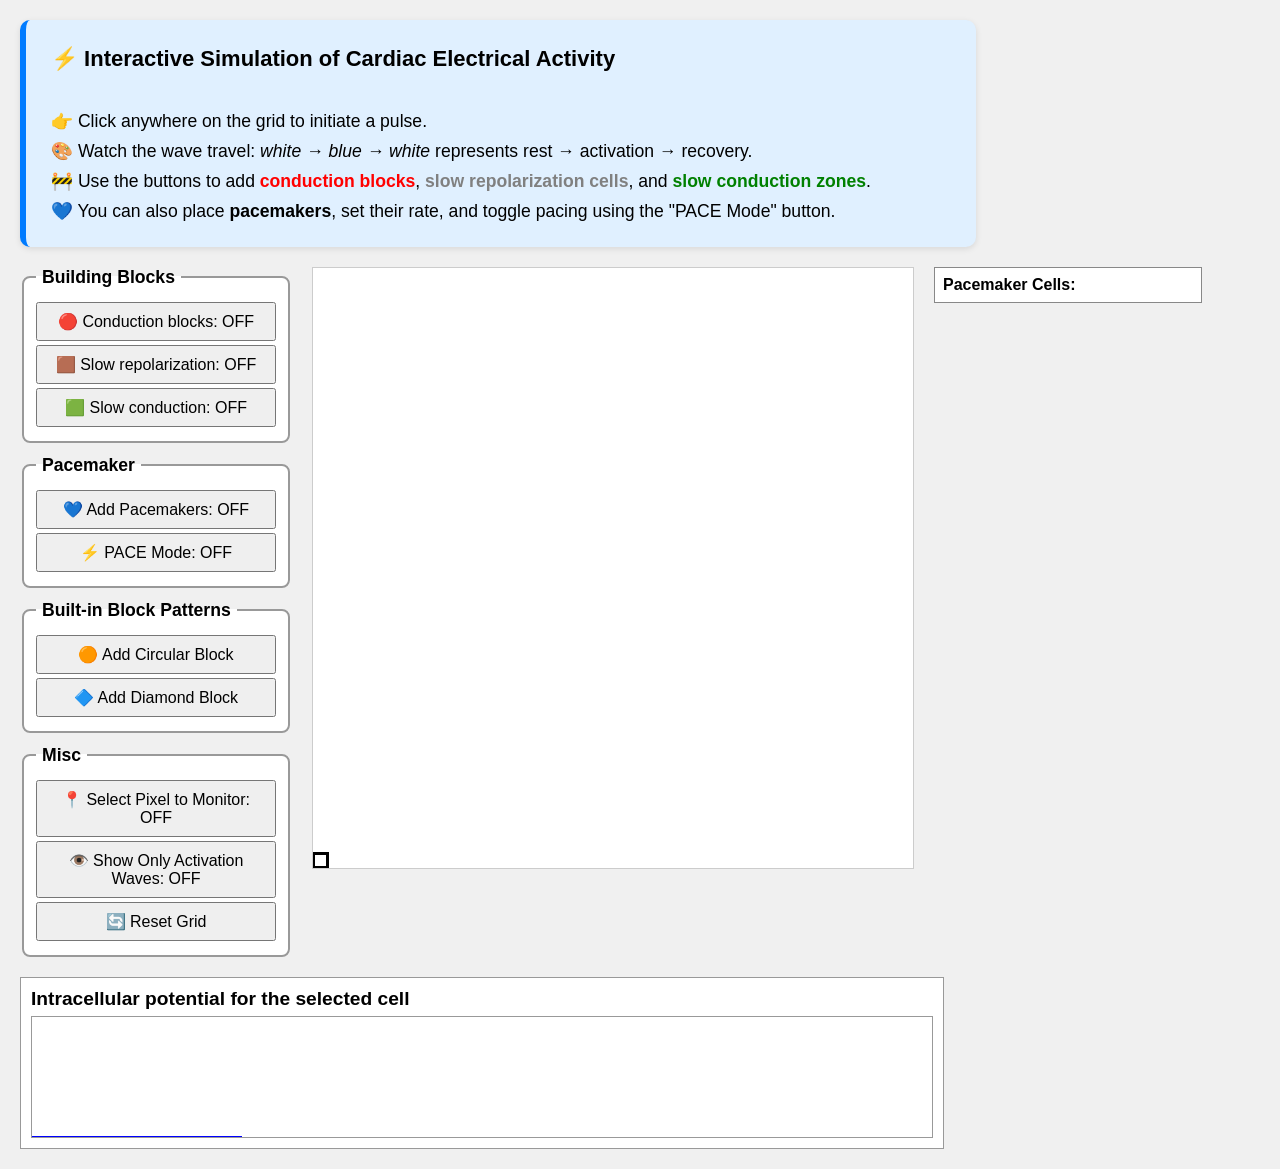
==== commit aab540b8: "Update excitable_cells.html" ====
--- a/excitable_cells.html
+++ b/excitable_cells.html
@@ -376,7 +376,8 @@
             const val = Math.floor((1 - cell.value) * 255);
             ctx.fillStyle = `rgb(${val},${val},255)`;
           }
-          ctx.fillRect(c * size + 0.5, r * size + 0.5, size - 1, size - 1);
+          // ctx.fillRect(c * size + 0.5, r * size + 0.5, size - 1, size - 1);
+          ctx.fillRect(c * size, r * size, size, size);
           if (cell.pacemaker) {
             ctx.strokeStyle = "blue";
             ctx.lineWidth = 2;
